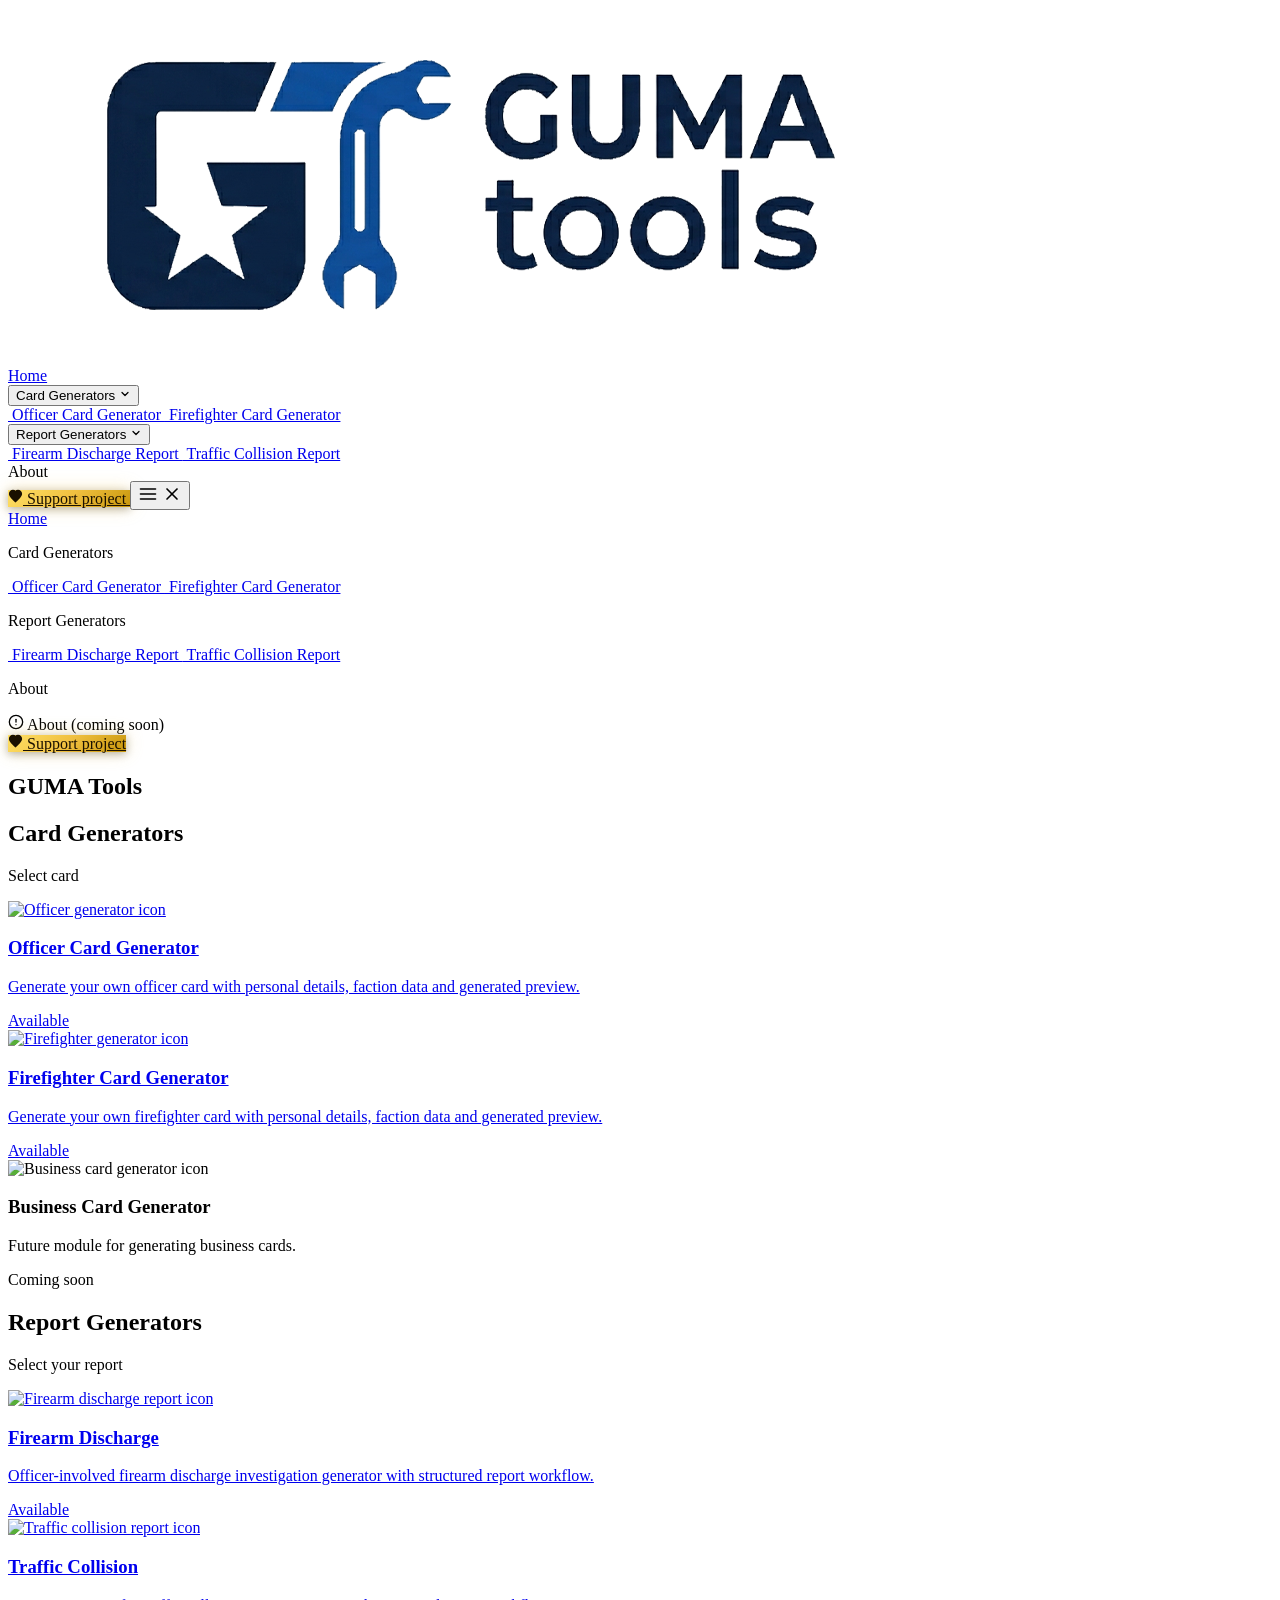
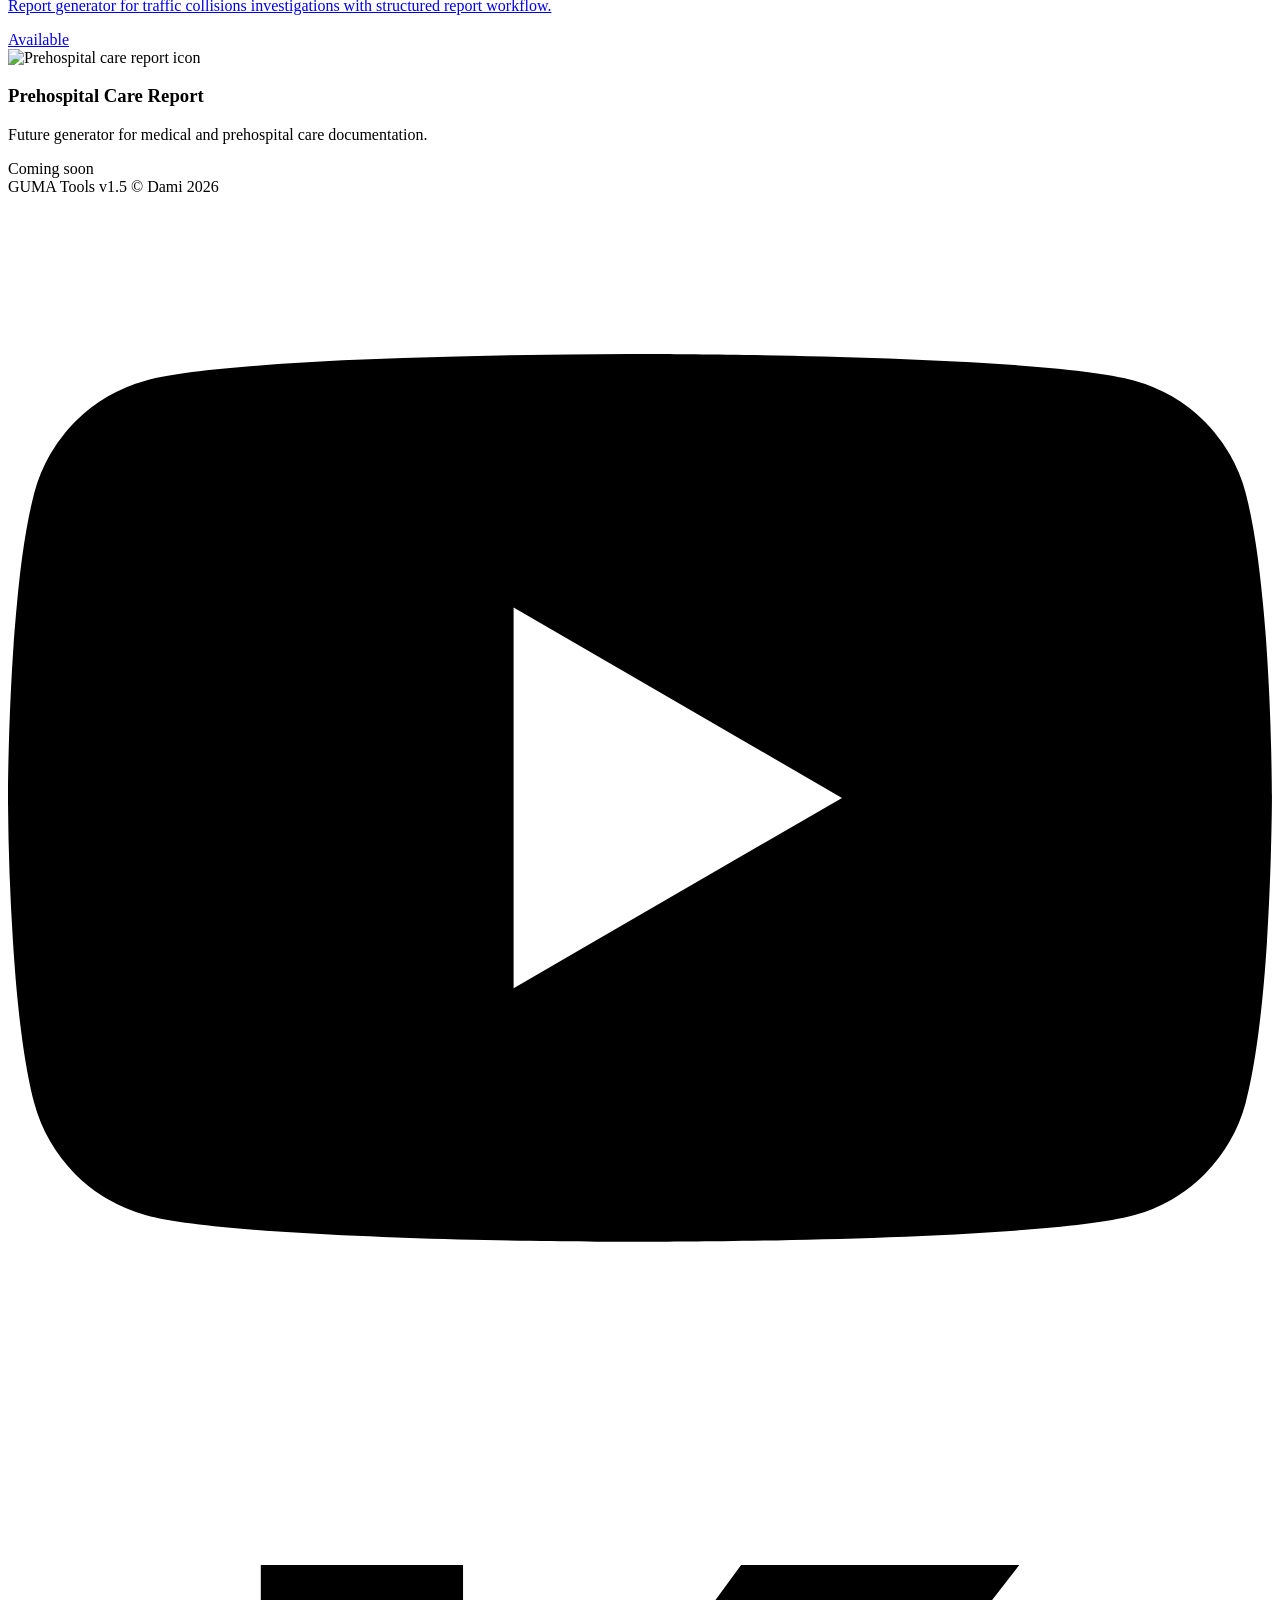
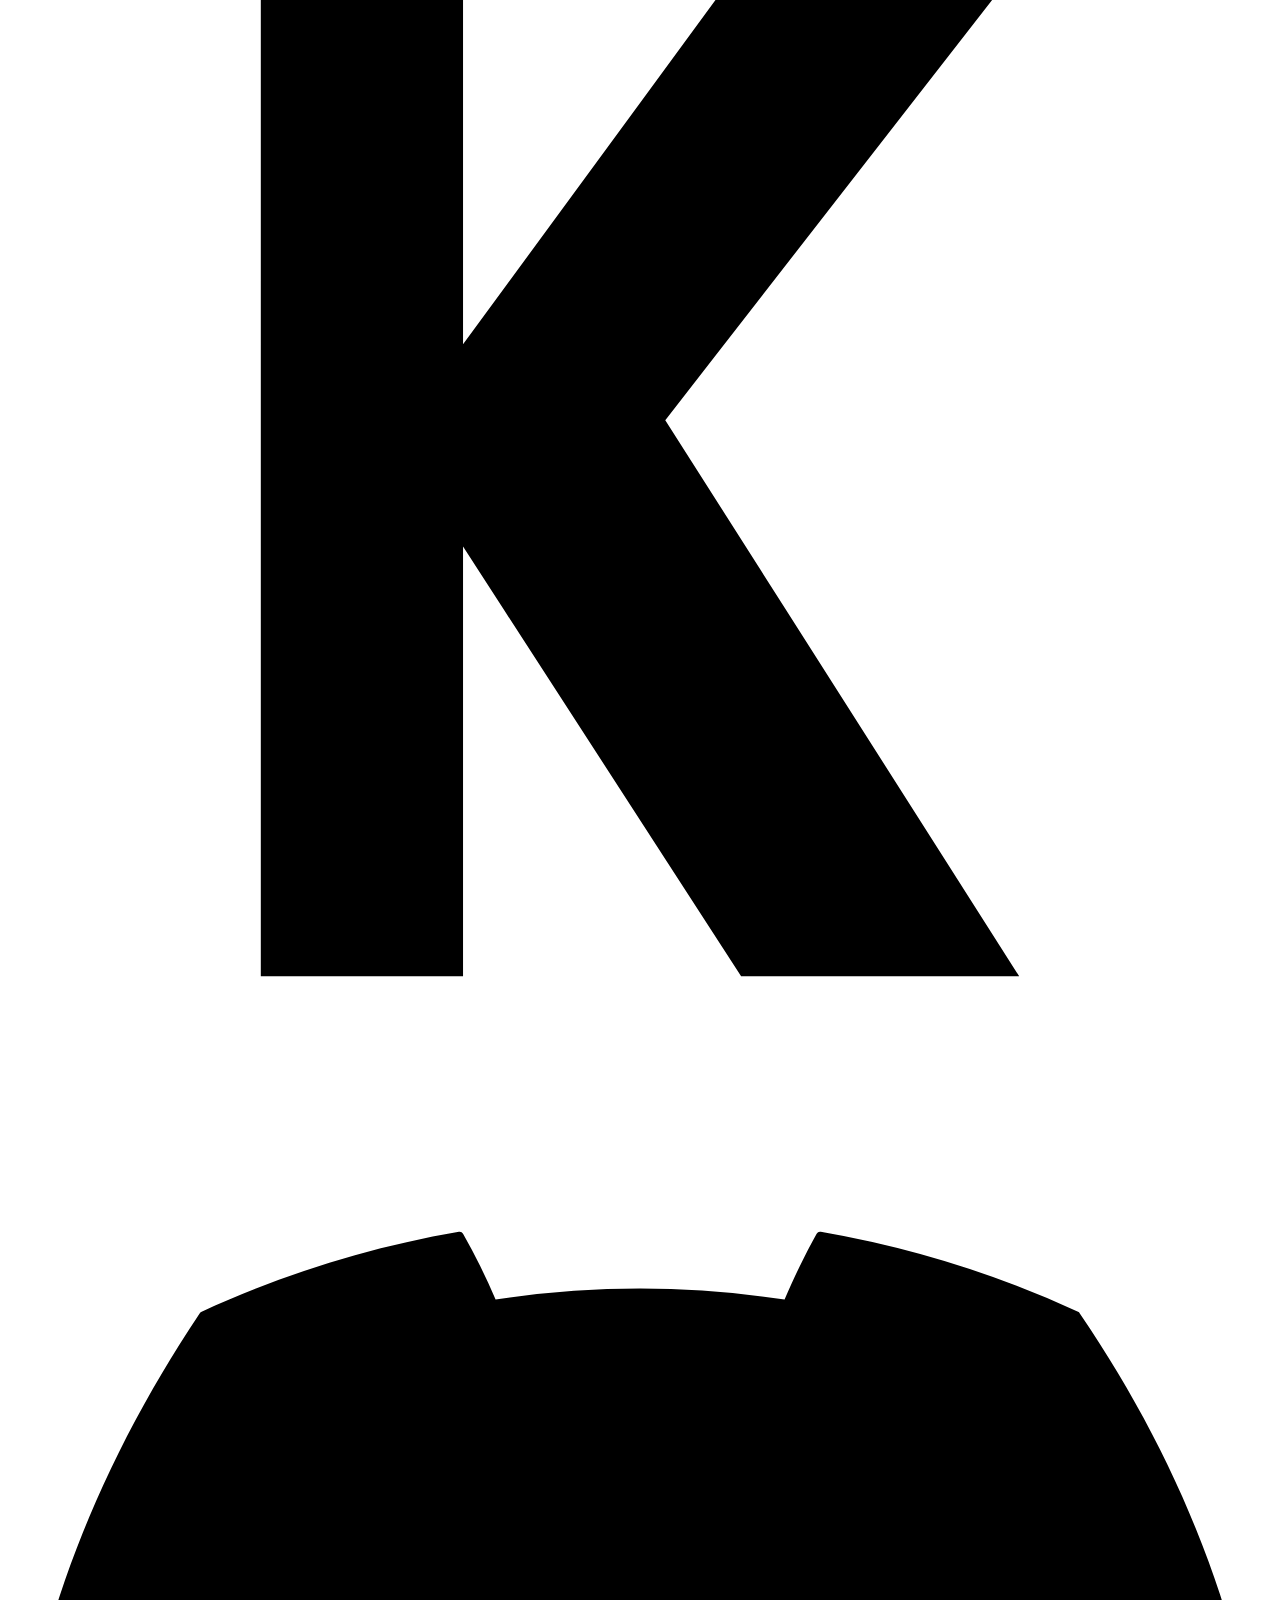
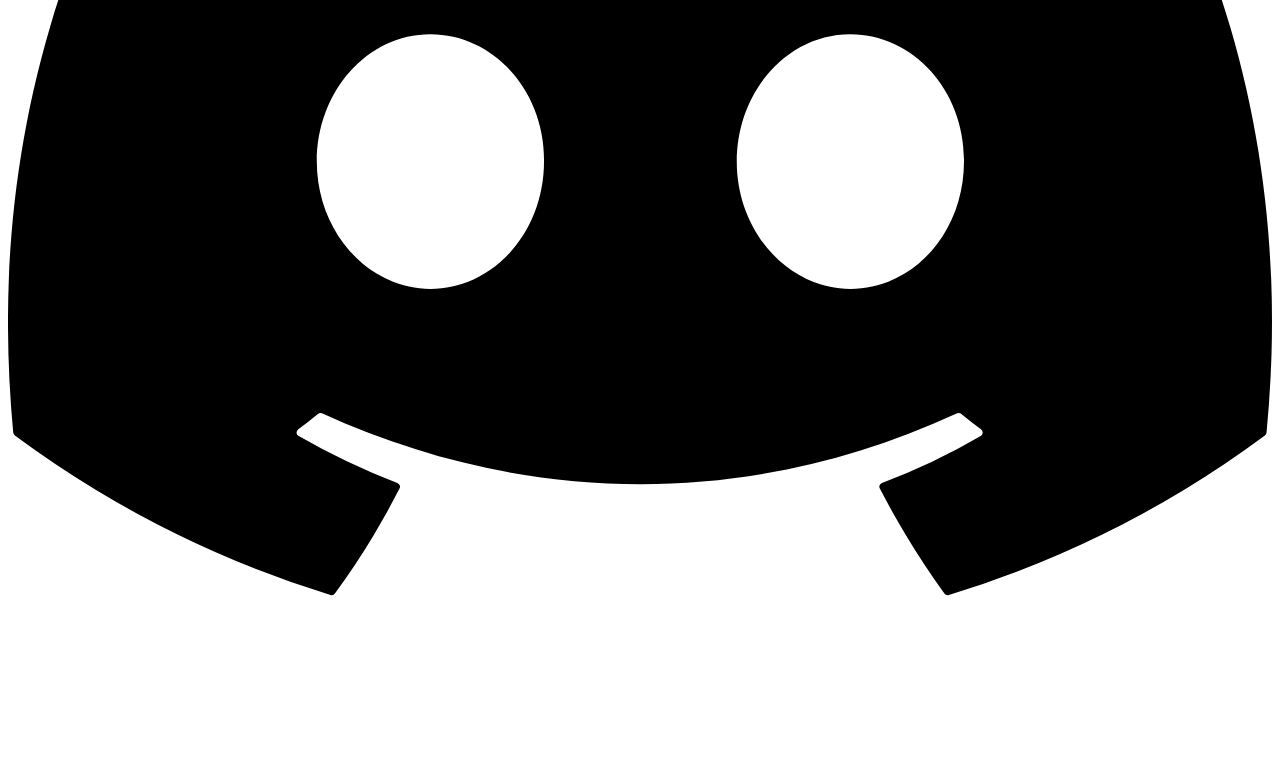
==== index.html @ 00586c43 "Feature: add visit and download counters - Add counters.js with Supabase REST API integration - Disp" ====
<!doctype html>
<html lang="en" class="h-full">
  <head>
    <meta charset="UTF-8" />
    <meta name="viewport" content="width=device-width, initial-scale=1.0" />
    <meta name="author" content="Dami" />
    <title>GUMA Tools</title>

    <link rel="icon" href="assets/favicon.ico" type="image/x-icon" />
    <link rel="apple-touch-icon" sizes="192x192" href="assets/favicon.ico" />
    <link rel="manifest" href="manifest.json" />

    <script src="js/tailwind.js"></script>
    <script>
      tailwind.config = {
        theme: {
          extend: {
            colors: {
              "guma-bg": "#04045e",
              "guma-bg-soft": "#0a0a72",
              "guma-panel": "#16213e",
              "guma-panel-2": "#1a2a4a",
              "guma-input": "#0f3460",
              "guma-dark": "#0f1e3d",
              "guma-footer": "#020338",
              "guma-gold": "#f0c040",
              "guma-gold-dark": "#c8960c",
              "guma-border": "#2a2a4a",
              "guma-border-2": "#2a2a5a",
              "guma-text": "#eeeeee",
              "guma-muted": "#aaaaaa",
              "guma-success": "#2f9e44",
              "guma-soon": "#6b7280",
            },
            boxShadow: {
              panel: "0 12px 32px rgba(0,0,0,.28)",
              glow: "0 0 0 1px rgba(240,192,64,.15), 0 10px 30px rgba(0,0,0,.18)",
            },
            maxWidth: {
              "8xl": "1400px",
            },
            fontFamily: {
              sans: ["Segoe UI", "Arial", "sans-serif"],
            },
          },
        },
      };
    </script>

    <style type="text/tailwindcss">
      @layer base {
        html {
          @apply h-full;
        }

        body {
          @apply min-h-full text-guma-text font-sans antialiased;
          background-color: #03034a;
          background-image:
            radial-gradient(circle at top, rgba(240, 192, 64, 0.08), transparent 28%), linear-gradient(180deg, #06065f 0%, #04045e 40%, #03034a 100%);
          background-attachment: fixed;
        }

        ::selection {
          background: rgba(240, 192, 64, 0.35);
          color: #fff;
        }
      }

      @layer components {
        .guma-page {
          @apply mx-auto w-full max-w-8xl px-4 sm:px-6 lg:px-8;
        }

        .guma-section-title {
          @apply text-center text-2xl font-bold uppercase tracking-[0.18em] text-guma-gold md:text-3xl;
        }

        .guma-section-subtitle {
          @apply mt-2 text-center text-sm uppercase tracking-[0.22em] text-guma-muted;
        }

        .guma-card {
          @apply relative flex h-full flex-col overflow-hidden rounded-2xl border border-guma-border bg-guma-panel/95 p-6 shadow-panel transition duration-200 hover:-translate-y-1 hover:border-guma-gold hover:bg-guma-panel-2 hover:shadow-glow;
        }

        .guma-card-disabled {
          @apply cursor-not-allowed opacity-60 pointer-events-none;
        }

        .guma-badge-wrap {
          @apply mb-5 flex h-20 w-20 items-center justify-center overflow-hidden rounded-2xl border border-guma-border bg-guma-dark p-3;
        }

        .guma-badge-wrap img {
          @apply h-full w-full object-contain;
        }

        .guma-card-title {
          @apply text-lg font-bold uppercase tracking-[0.14em] text-guma-text transition;
        }

        .guma-card-desc {
          @apply mt-3 text-sm leading-6 text-guma-muted;
        }

        .guma-status {
          @apply mt-5 inline-flex w-fit items-center rounded-full border px-3 py-1 text-[11px] font-bold uppercase tracking-[0.18em];
        }

        .guma-status-available {
          @apply border-guma-gold bg-guma-input text-guma-gold;
        }

        .guma-status-soon {
          @apply border-slate-600 bg-slate-800 text-slate-300;
        }

        .guma-topbar {
          @apply sticky top-0 z-30 border-b border-white/10 bg-[#04045e]/80 backdrop-blur;
        }

        .guma-brand {
          @apply inline-flex items-center gap-3 text-guma-text no-underline;
        }

        .guma-brand-mark {
          @apply inline-flex h-11 w-11 items-center justify-center rounded-2xl border border-guma-gold/40 bg-guma-dark text-lg font-black text-guma-gold shadow-glow;
        }

        .guma-chip {
          @apply inline-flex items-center rounded-full border border-guma-gold/30 bg-guma-dark px-3 py-1 text-[11px] font-semibold uppercase tracking-[0.16em] text-guma-gold/90;
        }
      }
    </style>
  </head>

  <body class="flex min-h-full flex-col">
    <guma-header></guma-header>

    <main class="flex-1">
      <section class="guma-page pt-10 pb-8 md:pt-16 md:pb-12">
        <div class="mx-auto max-w-4xl text-center">
          <h1 class="text-4xl font-black uppercase tracking-[0.18em] text-guma-gold text-shadow-soft md:text-6xl">GUMA Tools</h1>

          <!-- <p class="mx-auto mt-6 max-w-2xl text-sm leading-7 text-slate-200 md:text-base">
            Text
          </p> -->
        </div>
      </section>

      <section class="guma-page pb-10 md:pb-14">
        <div class="mb-6 md:mb-8">
          <h2 class="guma-section-title">Card Generators</h2>
          <p class="guma-section-subtitle">Select card</p>
        </div>

        <div class="grid grid-cols-1 gap-6 md:grid-cols-2 xl:grid-cols-3">
          <a href="officer_generator.html" class="guma-card group">
            <div class="guma-badge-wrap">
              <img src="assets/policeman.png" alt="Officer generator icon" />
            </div>

            <div class="flex flex-1 flex-col">
              <h3 class="guma-card-title group-hover:text-guma-gold">Officer Card Generator</h3>
              <p class="guma-card-desc">Generate your own officer card with personal details, faction data and generated preview.</p>

              <span class="guma-status guma-status-available">Available</span>
            </div>
          </a>

          <a href="firefighter_generator.html" class="guma-card group">
            <div class="guma-badge-wrap">
              <img src="assets/firefighter.png" alt="Firefighter generator icon" />
            </div>

            <div class="flex flex-1 flex-col">
              <h3 class="guma-card-title group-hover:text-guma-gold">Firefighter Card Generator</h3>
              <p class="guma-card-desc">Generate your own firefighter card with personal details, faction data and generated preview.</p>

              <span class="guma-status guma-status-available">Available</span>
            </div>
          </a>

          <div class="guma-card guma-card-disabled group">
            <div class="guma-badge-wrap">
              <img src="assets/card_256.png" alt="Business card generator icon" />
            </div>

            <div class="flex flex-1 flex-col">
              <h3 class="guma-card-title group-hover:text-guma-gold">Business Card Generator</h3>
              <p class="guma-card-desc">Future module for generating business cards.</p>

              <span class="guma-status guma-status-soon">Coming soon</span>
            </div>
          </div>
        </div>
      </section>

      <section class="guma-page pb-14 md:pb-20">
        <div class="mb-6 md:mb-8">
          <h2 class="guma-section-title">Report Generators</h2>
          <p class="guma-section-subtitle">Select your report</p>
        </div>

        <div class="grid grid-cols-1 gap-6 md:grid-cols-2 xl:grid-cols-3">
          <a href="firearm_discharge.html" class="guma-card group">
            <div class="guma-badge-wrap">
              <img src="assets/firearm_dis_192.png" alt="Firearm discharge report icon" />
            </div>

            <div class="flex flex-1 flex-col">
              <h3 class="guma-card-title group-hover:text-guma-gold">Firearm Discharge</h3>
              <p class="guma-card-desc">Officer-involved firearm discharge investigation generator with structured report workflow.</p>

              <span class="guma-status guma-status-available">Available</span>
            </div>
          </a>

          <a href="traffic_collision_report.html" class="guma-card group">
            <div class="guma-badge-wrap">
              <img src="assets/traffic_col_192.png" alt="Traffic collision report icon" />
            </div>

            <div class="flex flex-1 flex-col">
              <h3 class="guma-card-title group-hover:text-guma-gold">Traffic Collision</h3>
              <p class="guma-card-desc">Report generator for traffic collisions investigations with structured report workflow.</p>

              <span class="guma-status guma-status-available">Available</span>
            </div>
          </a>

          <div class="guma-card guma-card-disabled group">
            <div class="guma-badge-wrap">
              <img src="assets/firearm_dis_192.png" alt="Prehospital care report icon" />
            </div>

            <div class="flex flex-1 flex-col">
              <h3 class="guma-card-title">Prehospital Care Report</h3>
              <p class="guma-card-desc">Future generator for medical and prehospital care documentation.</p>

              <span class="guma-status guma-status-soon">Coming soon</span>
            </div>
          </div>
        </div>
      </section>
    </main>

    <guma-footer></guma-footer>
    <script src="js/counters.js"></script>
    <script src="js/components.js"></script>
  </body>
</html>
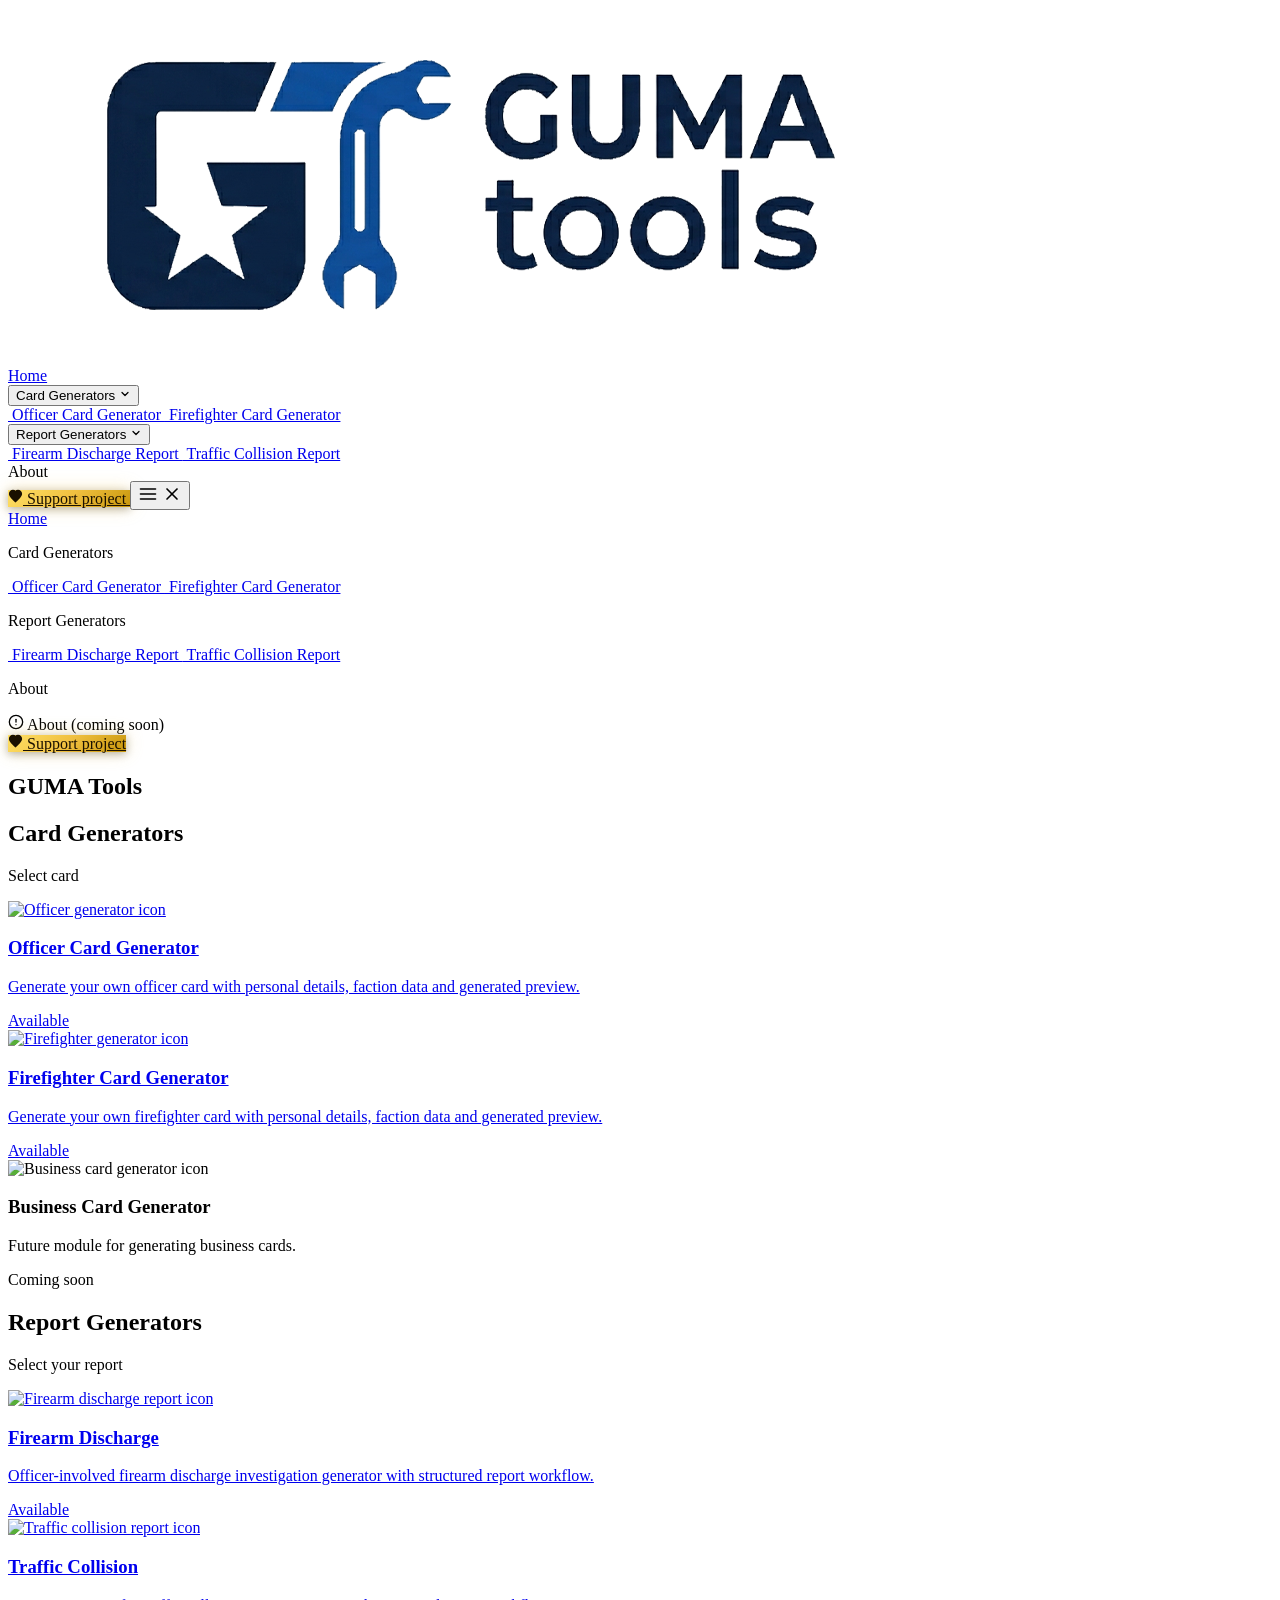
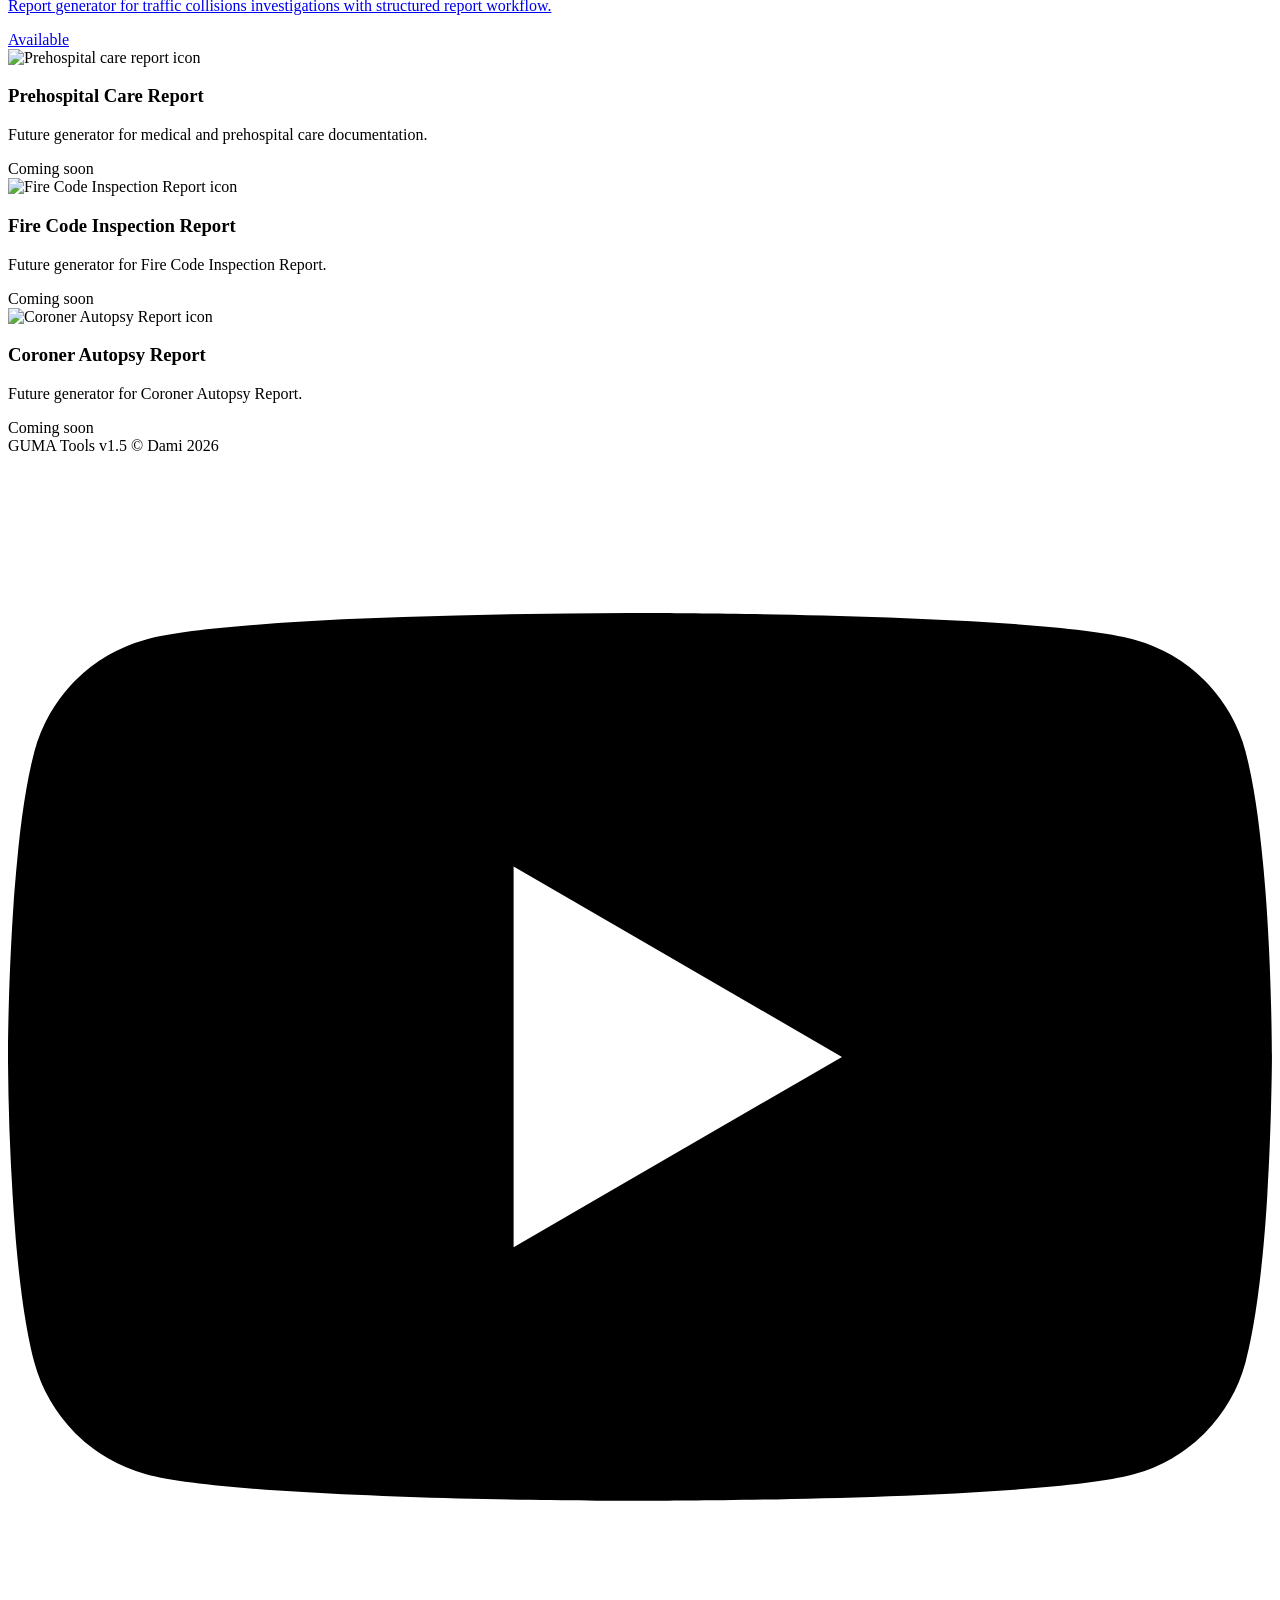
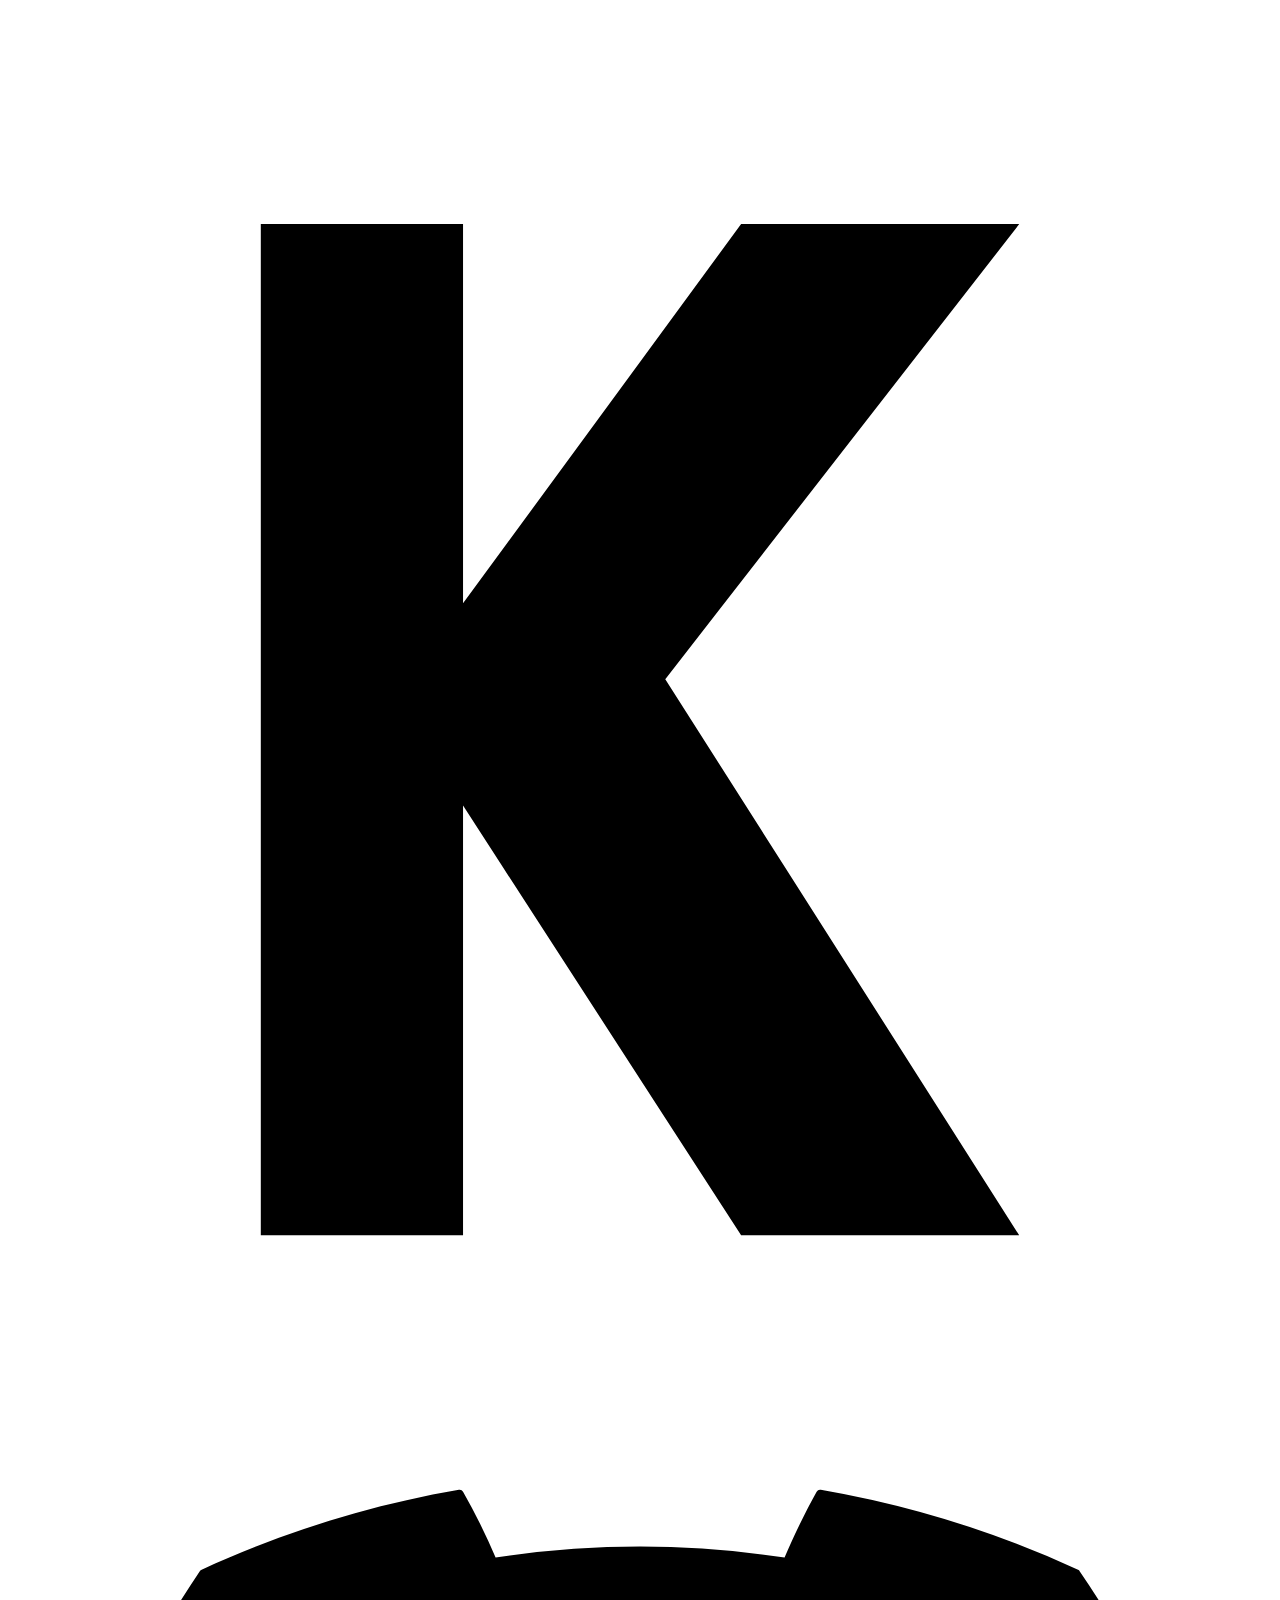
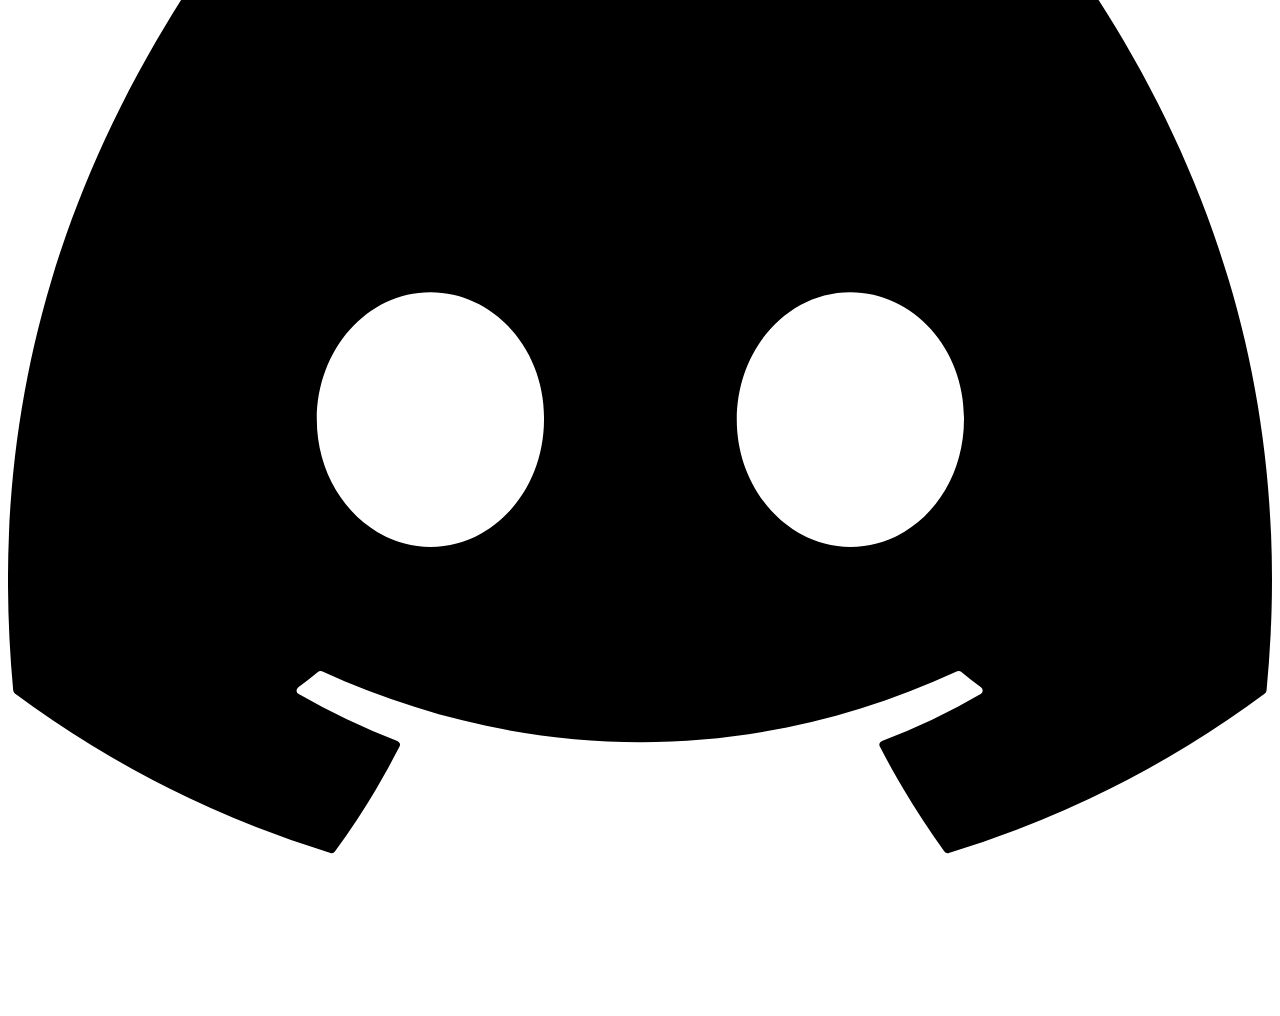
==== commit 850f2ba3: "added future cards in index" ====
--- a/index.html
+++ b/index.html
@@ -242,6 +242,32 @@
               <span class="guma-status guma-status-soon">Coming soon</span>
             </div>
           </div>
+
+          <div class="guma-card guma-card-disabled group">
+            <div class="guma-badge-wrap">
+              <img src="assets/firearm_dis_192.png" alt="Fire Code Inspection Report icon" />
+            </div>
+
+            <div class="flex flex-1 flex-col">
+              <h3 class="guma-card-title">Fire Code Inspection Report</h3>
+              <p class="guma-card-desc">Future generator for Fire Code Inspection Report.</p>
+
+              <span class="guma-status guma-status-soon">Coming soon</span>
+            </div>
+          </div>
+
+          <div class="guma-card guma-card-disabled group">
+            <div class="guma-badge-wrap">
+              <img src="assets/firearm_dis_192.png" alt="Coroner Autopsy Report icon" />
+            </div>
+
+            <div class="flex flex-1 flex-col">
+              <h3 class="guma-card-title">Coroner Autopsy Report</h3>
+              <p class="guma-card-desc">Future generator for Coroner Autopsy Report.</p>
+
+              <span class="guma-status guma-status-soon">Coming soon</span>
+            </div>
+          </div>
         </div>
       </section>
     </main>
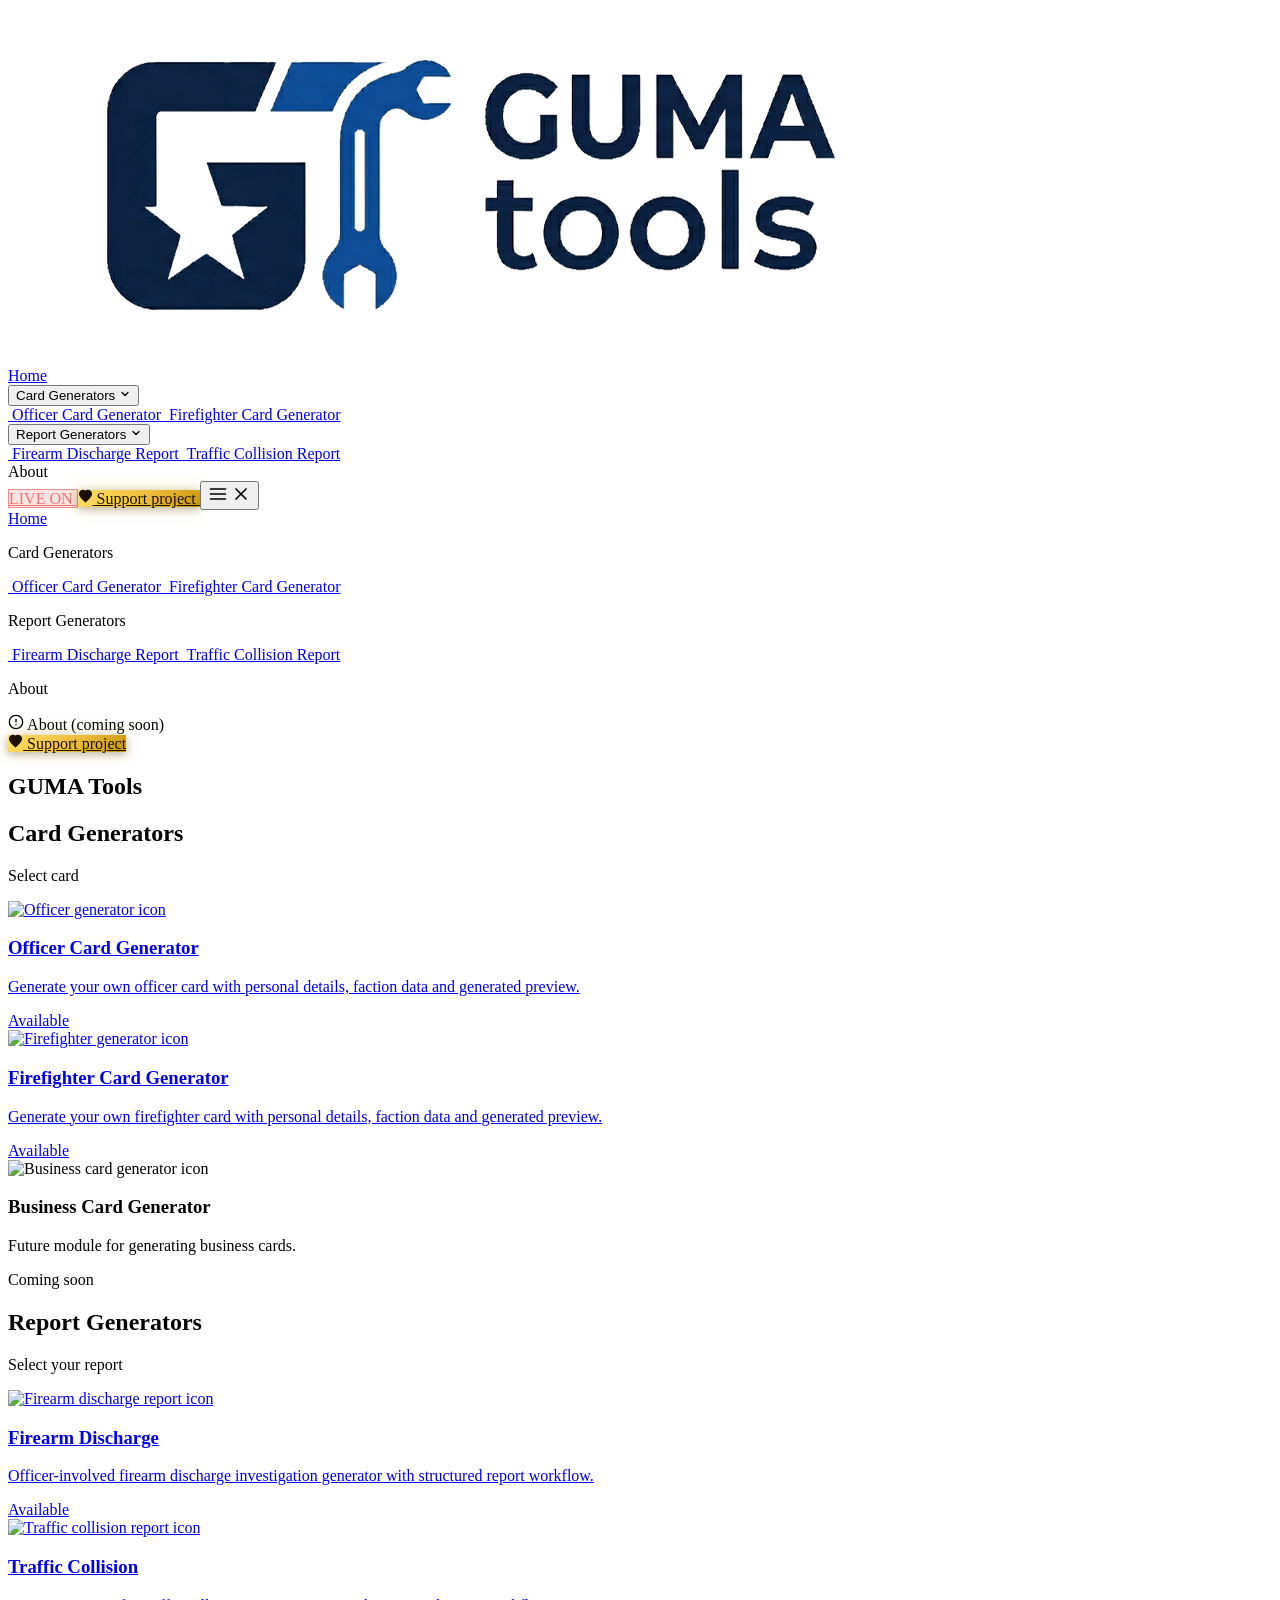
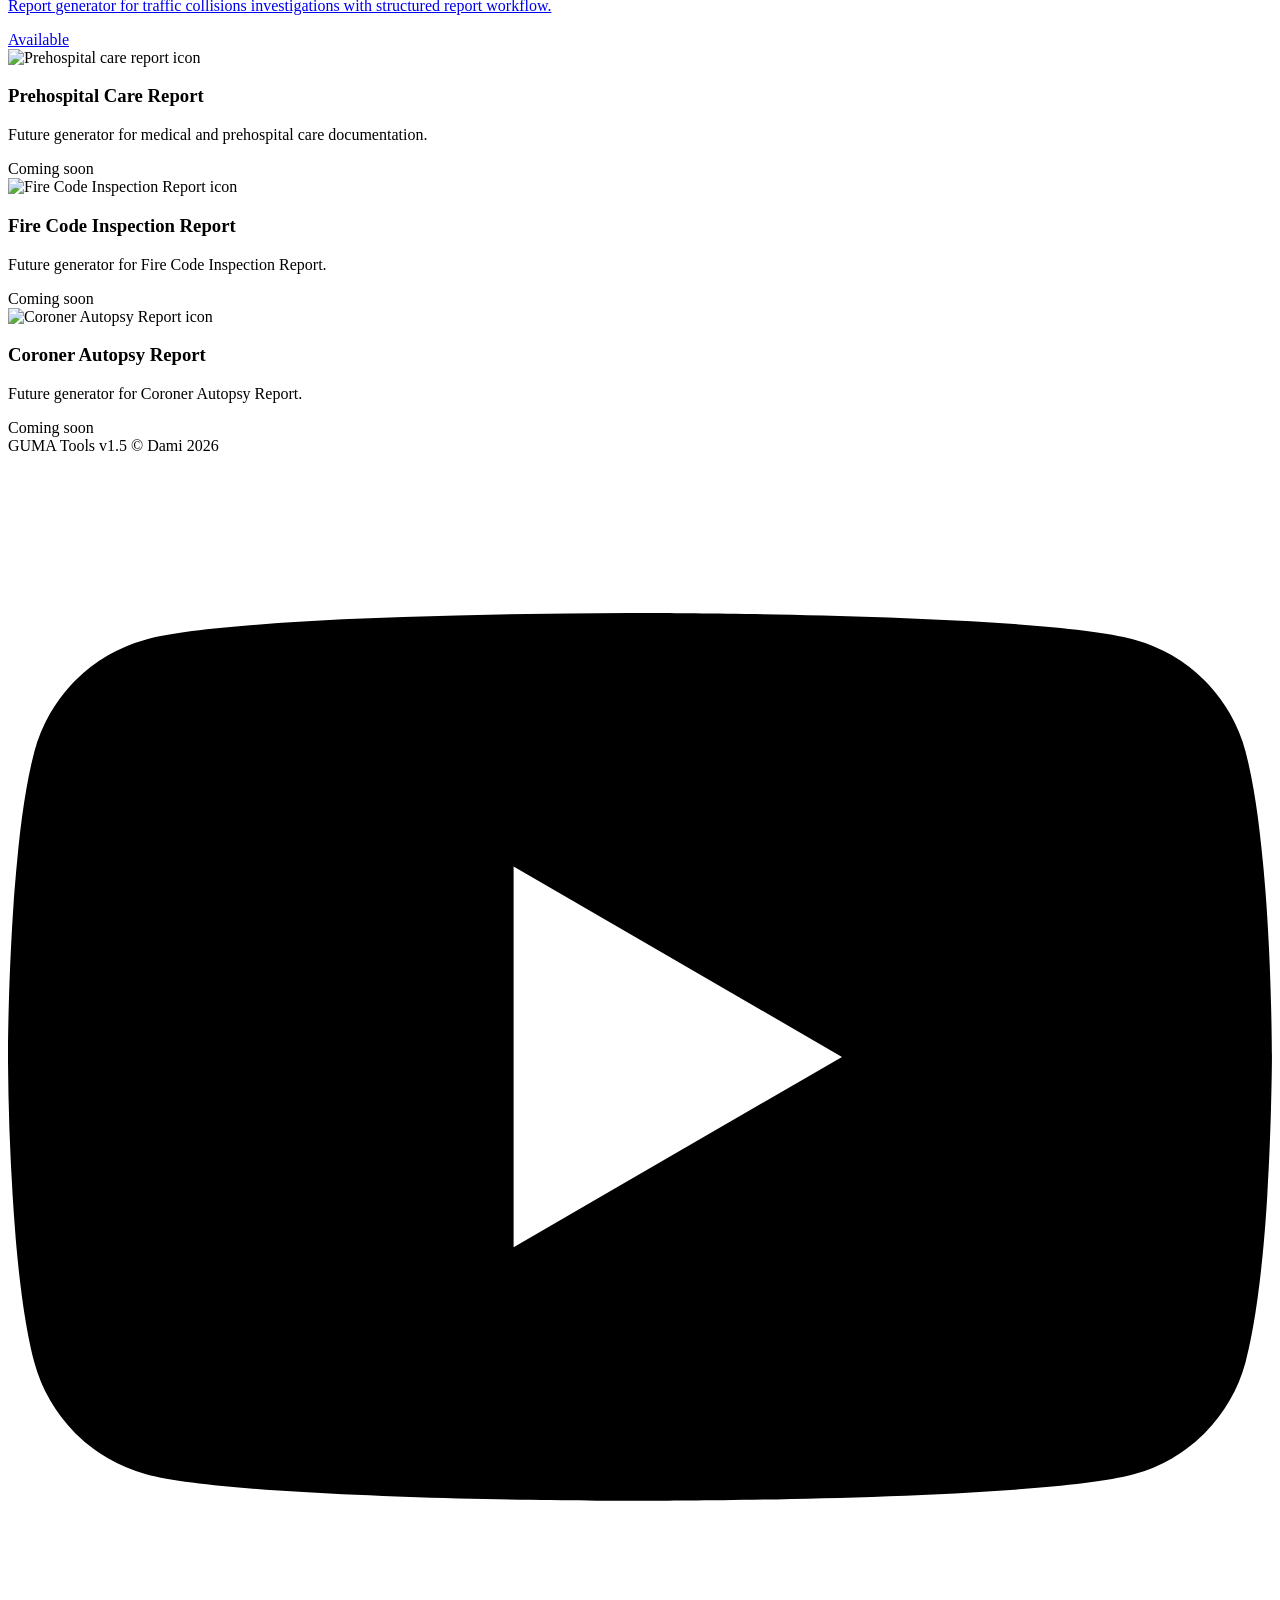
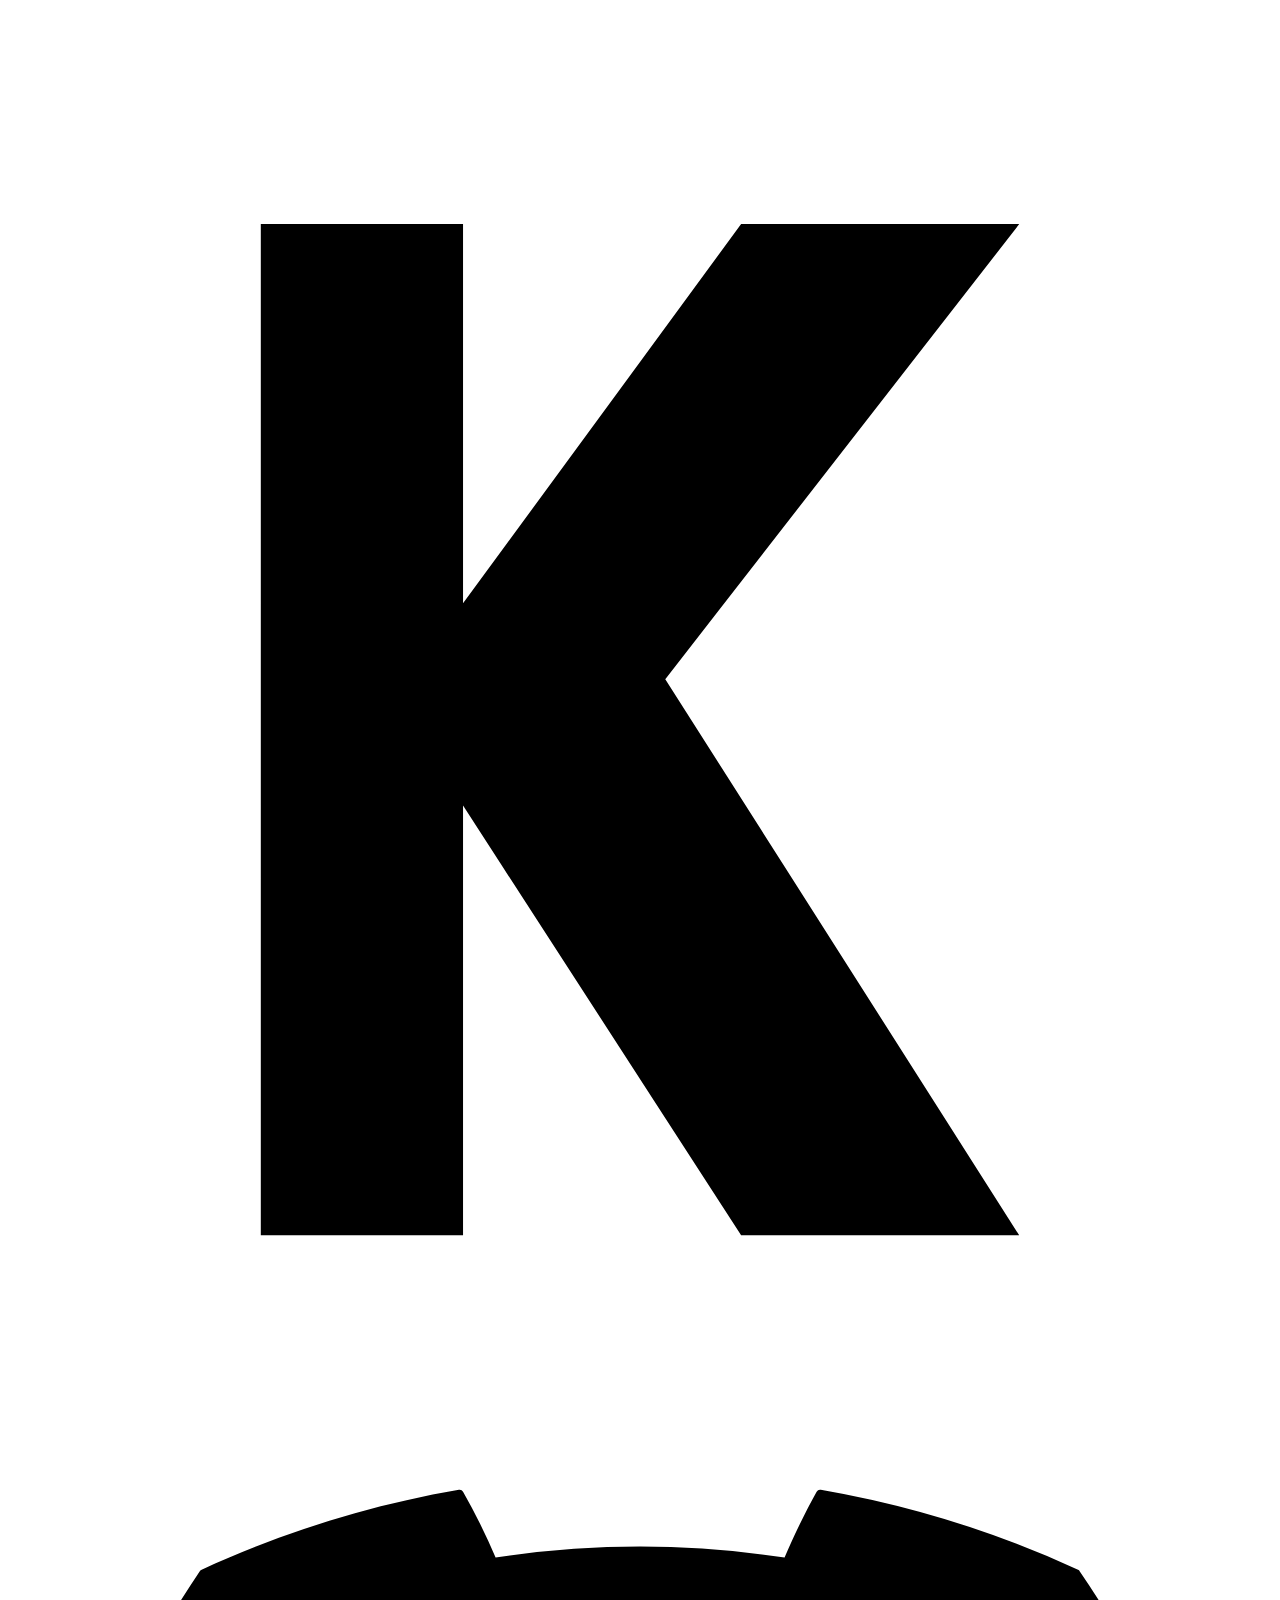
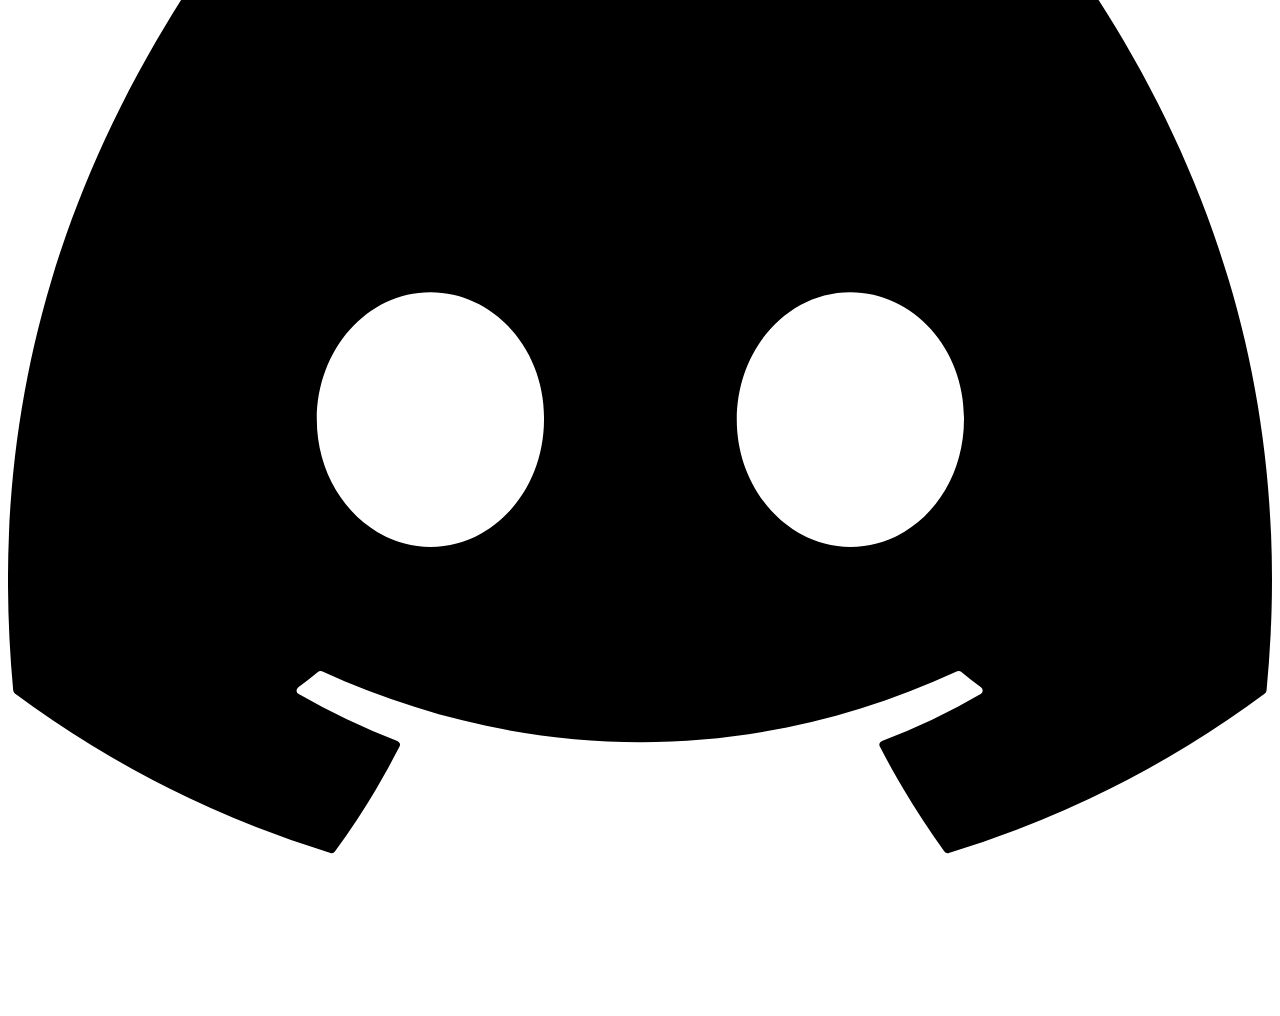
==== commit 844a7ba9: "Feature: add modern page animations Extract shared Tailwind config (colors, shadows, keyframes, anim" ====
--- a/index.html
+++ b/index.html
@@ -11,41 +11,7 @@
     <link rel="manifest" href="manifest.json" />
 
     <script src="js/tailwind.js"></script>
-    <script>
-      tailwind.config = {
-        theme: {
-          extend: {
-            colors: {
-              "guma-bg": "#04045e",
-              "guma-bg-soft": "#0a0a72",
-              "guma-panel": "#16213e",
-              "guma-panel-2": "#1a2a4a",
-              "guma-input": "#0f3460",
-              "guma-dark": "#0f1e3d",
-              "guma-footer": "#020338",
-              "guma-gold": "#f0c040",
-              "guma-gold-dark": "#c8960c",
-              "guma-border": "#2a2a4a",
-              "guma-border-2": "#2a2a5a",
-              "guma-text": "#eeeeee",
-              "guma-muted": "#aaaaaa",
-              "guma-success": "#2f9e44",
-              "guma-soon": "#6b7280",
-            },
-            boxShadow: {
-              panel: "0 12px 32px rgba(0,0,0,.28)",
-              glow: "0 0 0 1px rgba(240,192,64,.15), 0 10px 30px rgba(0,0,0,.18)",
-            },
-            maxWidth: {
-              "8xl": "1400px",
-            },
-            fontFamily: {
-              sans: ["Segoe UI", "Arial", "sans-serif"],
-            },
-          },
-        },
-      };
-    </script>
+    <script src="js/tailwind-config.js"></script>
 
     <style type="text/tailwindcss">
       @layer base {
@@ -141,7 +107,7 @@
     <main class="flex-1">
       <section class="guma-page pt-10 pb-8 md:pt-16 md:pb-12">
         <div class="mx-auto max-w-4xl text-center">
-          <h1 class="text-4xl font-black uppercase tracking-[0.18em] text-guma-gold text-shadow-soft md:text-6xl">GUMA Tools</h1>
+          <h1 class="text-4xl font-black uppercase tracking-[0.18em] text-guma-gold text-shadow-soft md:text-6xl guma-page-title">GUMA Tools</h1>
 
           <!-- <p class="mx-auto mt-6 max-w-2xl text-sm leading-7 text-slate-200 md:text-base">
             Text
@@ -150,13 +116,13 @@
       </section>
 
       <section class="guma-page pb-10 md:pb-14">
-        <div class="mb-6 md:mb-8">
+        <div class="mb-6 md:mb-8 guma-reveal">
           <h2 class="guma-section-title">Card Generators</h2>
           <p class="guma-section-subtitle">Select card</p>
         </div>
 
         <div class="grid grid-cols-1 gap-6 md:grid-cols-2 xl:grid-cols-3">
-          <a href="officer_generator.html" class="guma-card group">
+          <a href="officer_generator.html" class="guma-card group guma-tile-stagger">
             <div class="guma-badge-wrap">
               <img src="assets/policeman.png" alt="Officer generator icon" />
             </div>
@@ -169,7 +135,7 @@
             </div>
           </a>
 
-          <a href="firefighter_generator.html" class="guma-card group">
+          <a href="firefighter_generator.html" class="guma-card group guma-tile-stagger">
             <div class="guma-badge-wrap">
               <img src="assets/firefighter.png" alt="Firefighter generator icon" />
             </div>
@@ -182,7 +148,7 @@
             </div>
           </a>
 
-          <div class="guma-card guma-card-disabled group">
+          <div class="guma-card guma-card-disabled group guma-tile-stagger">
             <div class="guma-badge-wrap">
               <img src="assets/card_256.png" alt="Business card generator icon" />
             </div>
@@ -198,13 +164,13 @@
       </section>
 
       <section class="guma-page pb-14 md:pb-20">
-        <div class="mb-6 md:mb-8">
+        <div class="mb-6 md:mb-8 guma-reveal">
           <h2 class="guma-section-title">Report Generators</h2>
           <p class="guma-section-subtitle">Select your report</p>
         </div>
 
         <div class="grid grid-cols-1 gap-6 md:grid-cols-2 xl:grid-cols-3">
-          <a href="firearm_discharge.html" class="guma-card group">
+          <a href="firearm_discharge.html" class="guma-card group guma-tile-stagger">
             <div class="guma-badge-wrap">
               <img src="assets/firearm_dis_192.png" alt="Firearm discharge report icon" />
             </div>
@@ -217,7 +183,7 @@
             </div>
           </a>
 
-          <a href="traffic_collision_report.html" class="guma-card group">
+          <a href="traffic_collision_report.html" class="guma-card group guma-tile-stagger">
             <div class="guma-badge-wrap">
               <img src="assets/traffic_col_192.png" alt="Traffic collision report icon" />
             </div>
@@ -230,7 +196,7 @@
             </div>
           </a>
 
-          <div class="guma-card guma-card-disabled group">
+          <div class="guma-card guma-card-disabled group guma-tile-stagger">
             <div class="guma-badge-wrap">
               <img src="assets/firearm_dis_192.png" alt="Prehospital care report icon" />
             </div>
@@ -243,7 +209,7 @@
             </div>
           </div>
 
-          <div class="guma-card guma-card-disabled group">
+          <div class="guma-card guma-card-disabled group guma-tile-stagger">
             <div class="guma-badge-wrap">
               <img src="assets/firearm_dis_192.png" alt="Fire Code Inspection Report icon" />
             </div>
@@ -256,7 +222,7 @@
             </div>
           </div>
 
-          <div class="guma-card guma-card-disabled group">
+          <div class="guma-card guma-card-disabled group guma-tile-stagger">
             <div class="guma-badge-wrap">
               <img src="assets/firearm_dis_192.png" alt="Coroner Autopsy Report icon" />
             </div>
@@ -275,5 +241,6 @@
     <guma-footer></guma-footer>
     <script src="js/counters.js"></script>
     <script src="js/components.js"></script>
+    <script src="js/animations.js"></script>
   </body>
 </html>
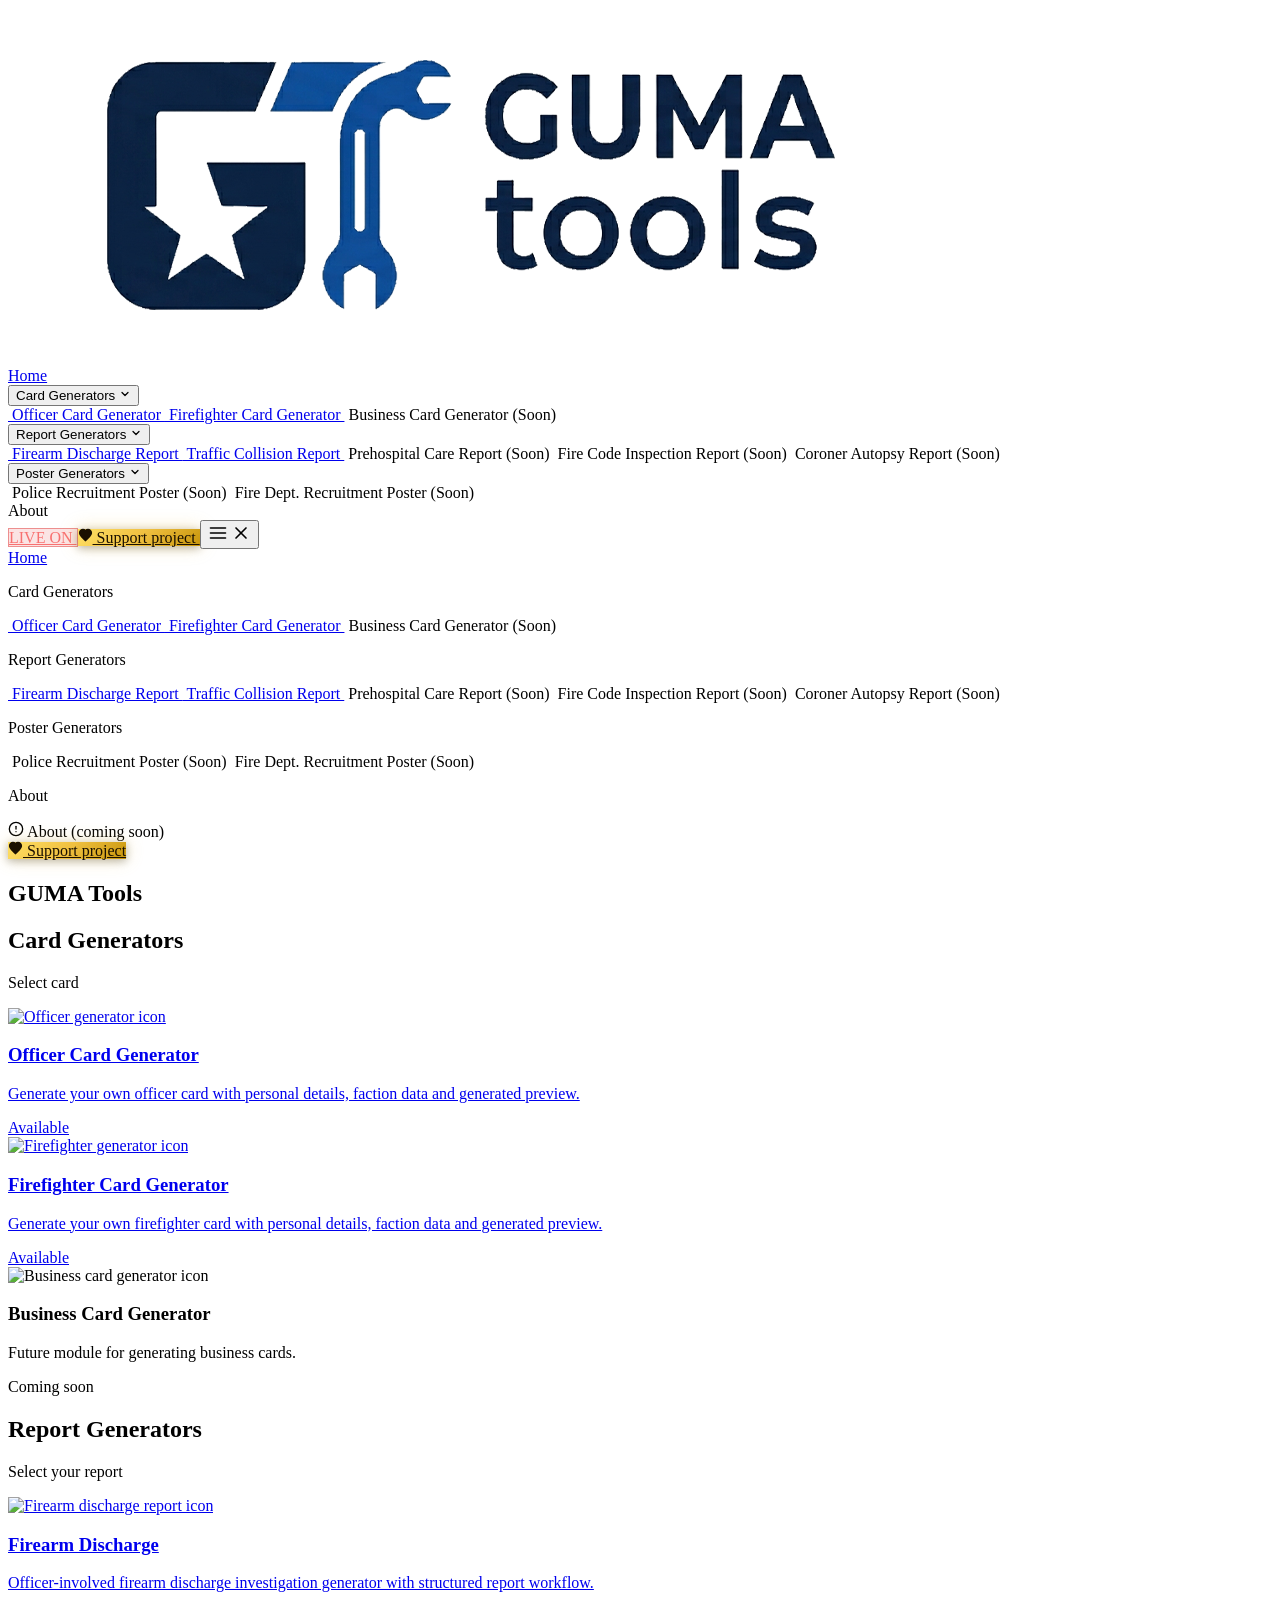
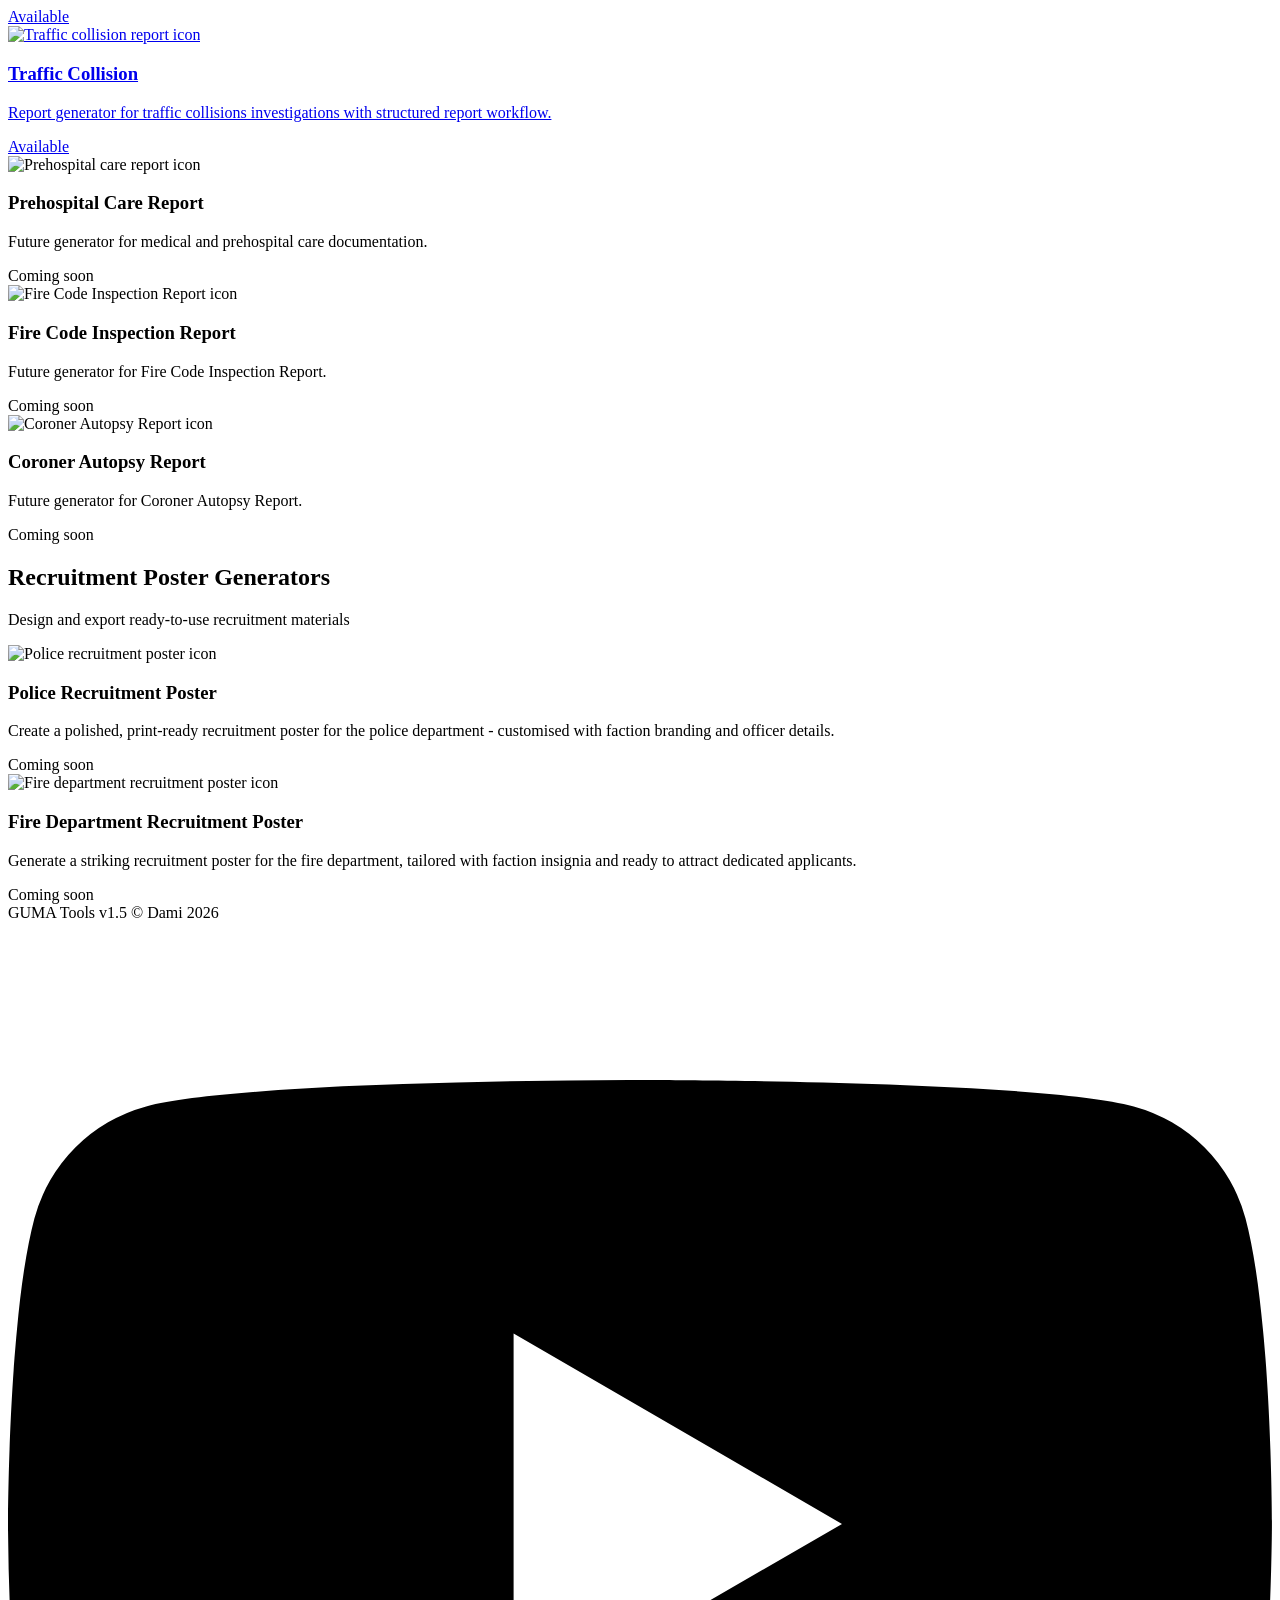
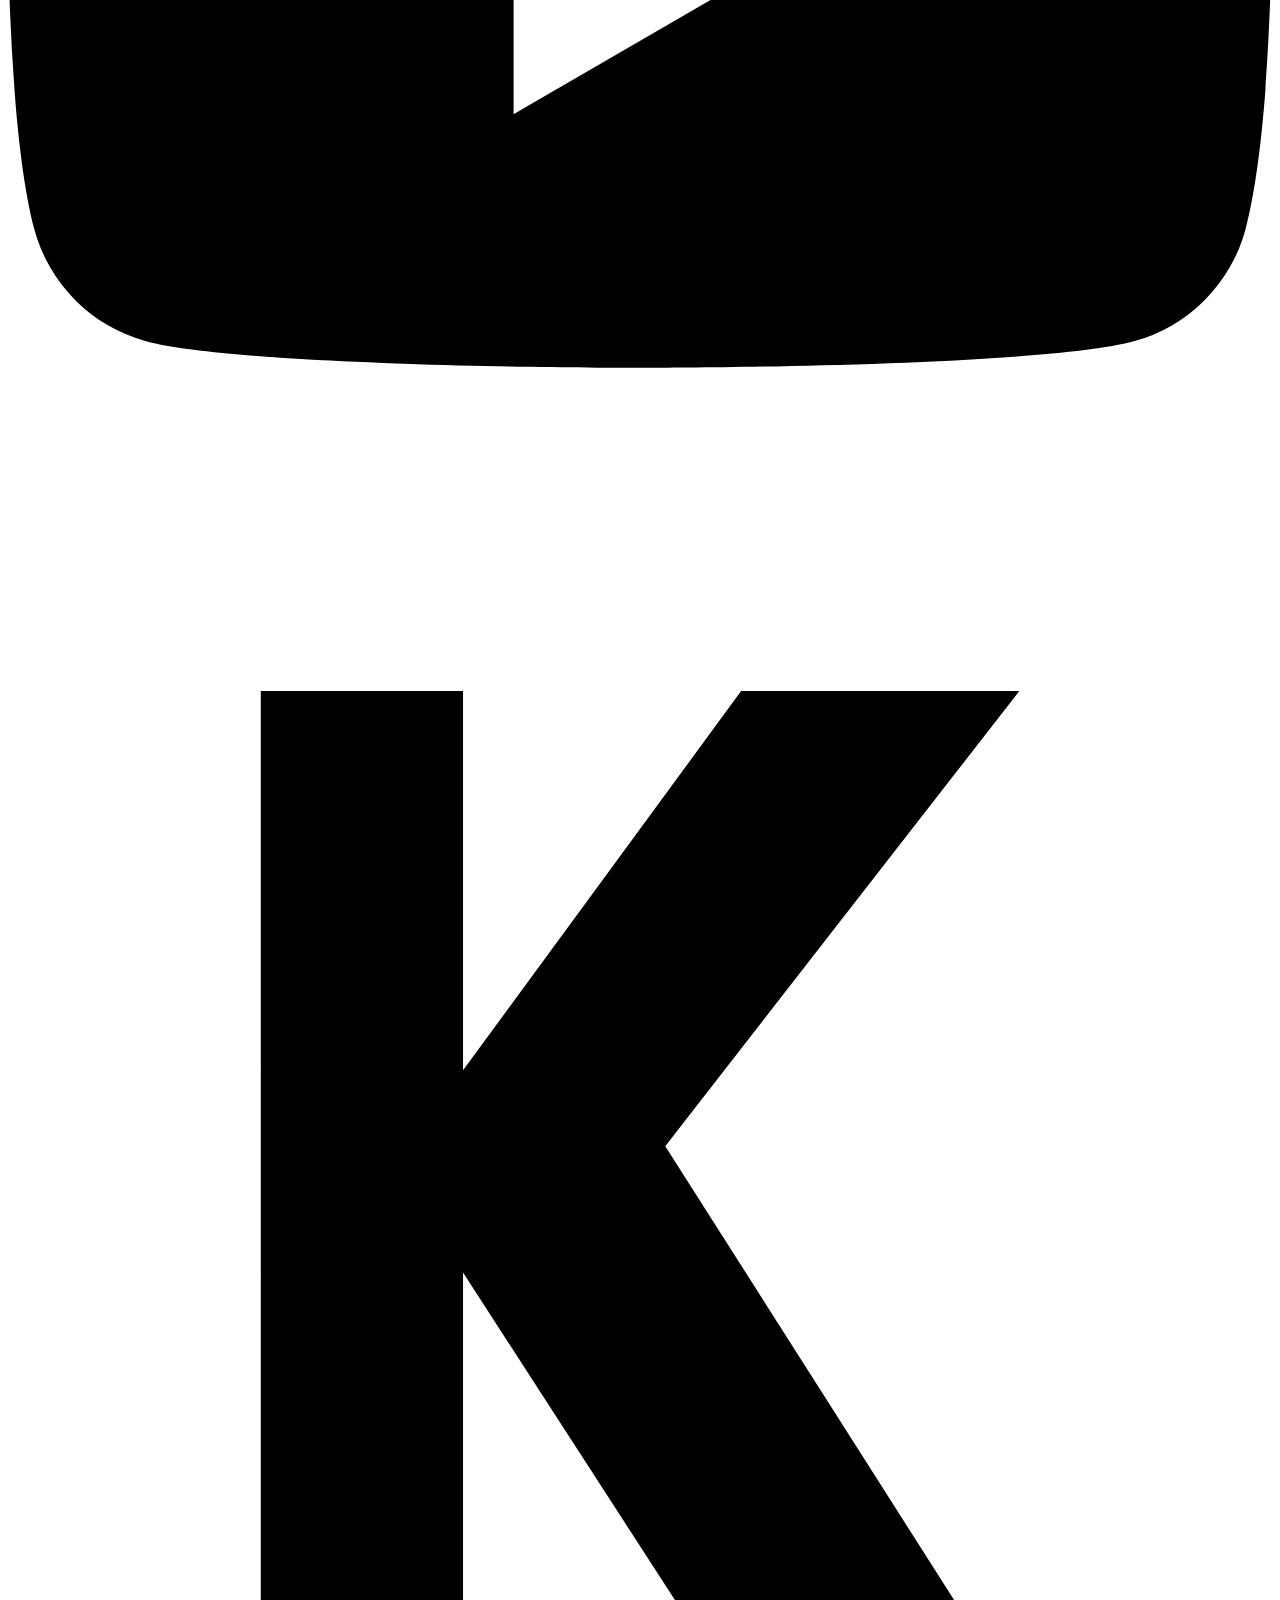
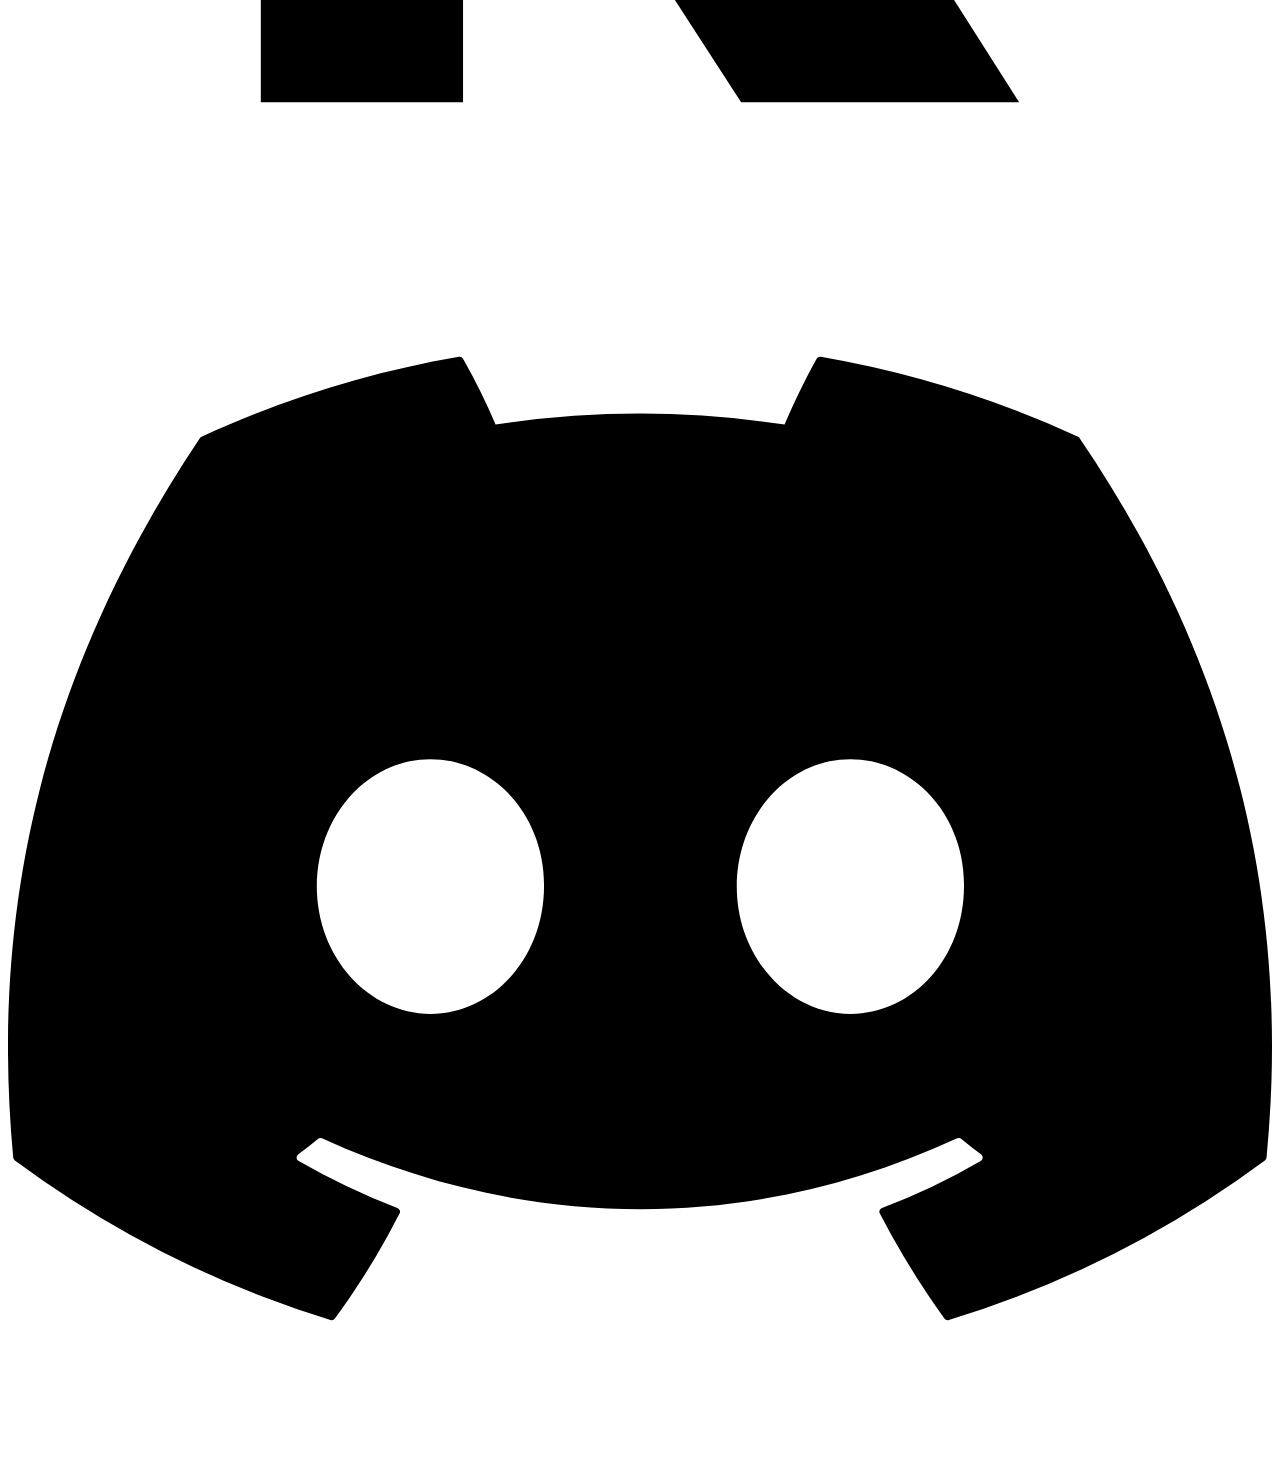
==== commit 25646549: "Feature: add recruitment poster section, fix disabled tile animation & header nav" ====
--- a/index.html
+++ b/index.html
@@ -51,7 +51,7 @@
         }
 
         .guma-card-disabled {
-          @apply cursor-not-allowed opacity-60 pointer-events-none;
+          @apply cursor-not-allowed pointer-events-none;
         }
 
         .guma-badge-wrap {
@@ -230,6 +230,44 @@
             <div class="flex flex-1 flex-col">
               <h3 class="guma-card-title">Coroner Autopsy Report</h3>
               <p class="guma-card-desc">Future generator for Coroner Autopsy Report.</p>
+
+              <span class="guma-status guma-status-soon">Coming soon</span>
+            </div>
+          </div>
+        </div>
+      </section>
+      <section class="guma-page pb-14 md:pb-20">
+        <div class="mb-6 md:mb-8 guma-reveal">
+          <h2 class="guma-section-title">Recruitment Poster Generators</h2>
+          <p class="guma-section-subtitle">Design and export ready-to-use recruitment materials</p>
+        </div>
+
+        <div class="grid grid-cols-1 gap-6 md:grid-cols-2 xl:grid-cols-3">
+          <div class="guma-card guma-card-disabled group guma-tile-stagger">
+            <div class="guma-badge-wrap">
+              <img src="assets/policeman.png" alt="Police recruitment poster icon" />
+            </div>
+
+            <div class="flex flex-1 flex-col">
+              <h3 class="guma-card-title">Police Recruitment Poster</h3>
+              <p class="guma-card-desc">
+                Create a polished, print-ready recruitment poster for the police department - customised with faction branding and officer details.
+              </p>
+
+              <span class="guma-status guma-status-soon">Coming soon</span>
+            </div>
+          </div>
+
+          <div class="guma-card guma-card-disabled group guma-tile-stagger">
+            <div class="guma-badge-wrap">
+              <img src="assets/firefighter.png" alt="Fire department recruitment poster icon" />
+            </div>
+
+            <div class="flex flex-1 flex-col">
+              <h3 class="guma-card-title">Fire Department Recruitment Poster</h3>
+              <p class="guma-card-desc">
+                Generate a striking recruitment poster for the fire department, tailored with faction insignia and ready to attract dedicated applicants.
+              </p>
 
               <span class="guma-status guma-status-soon">Coming soon</span>
             </div>
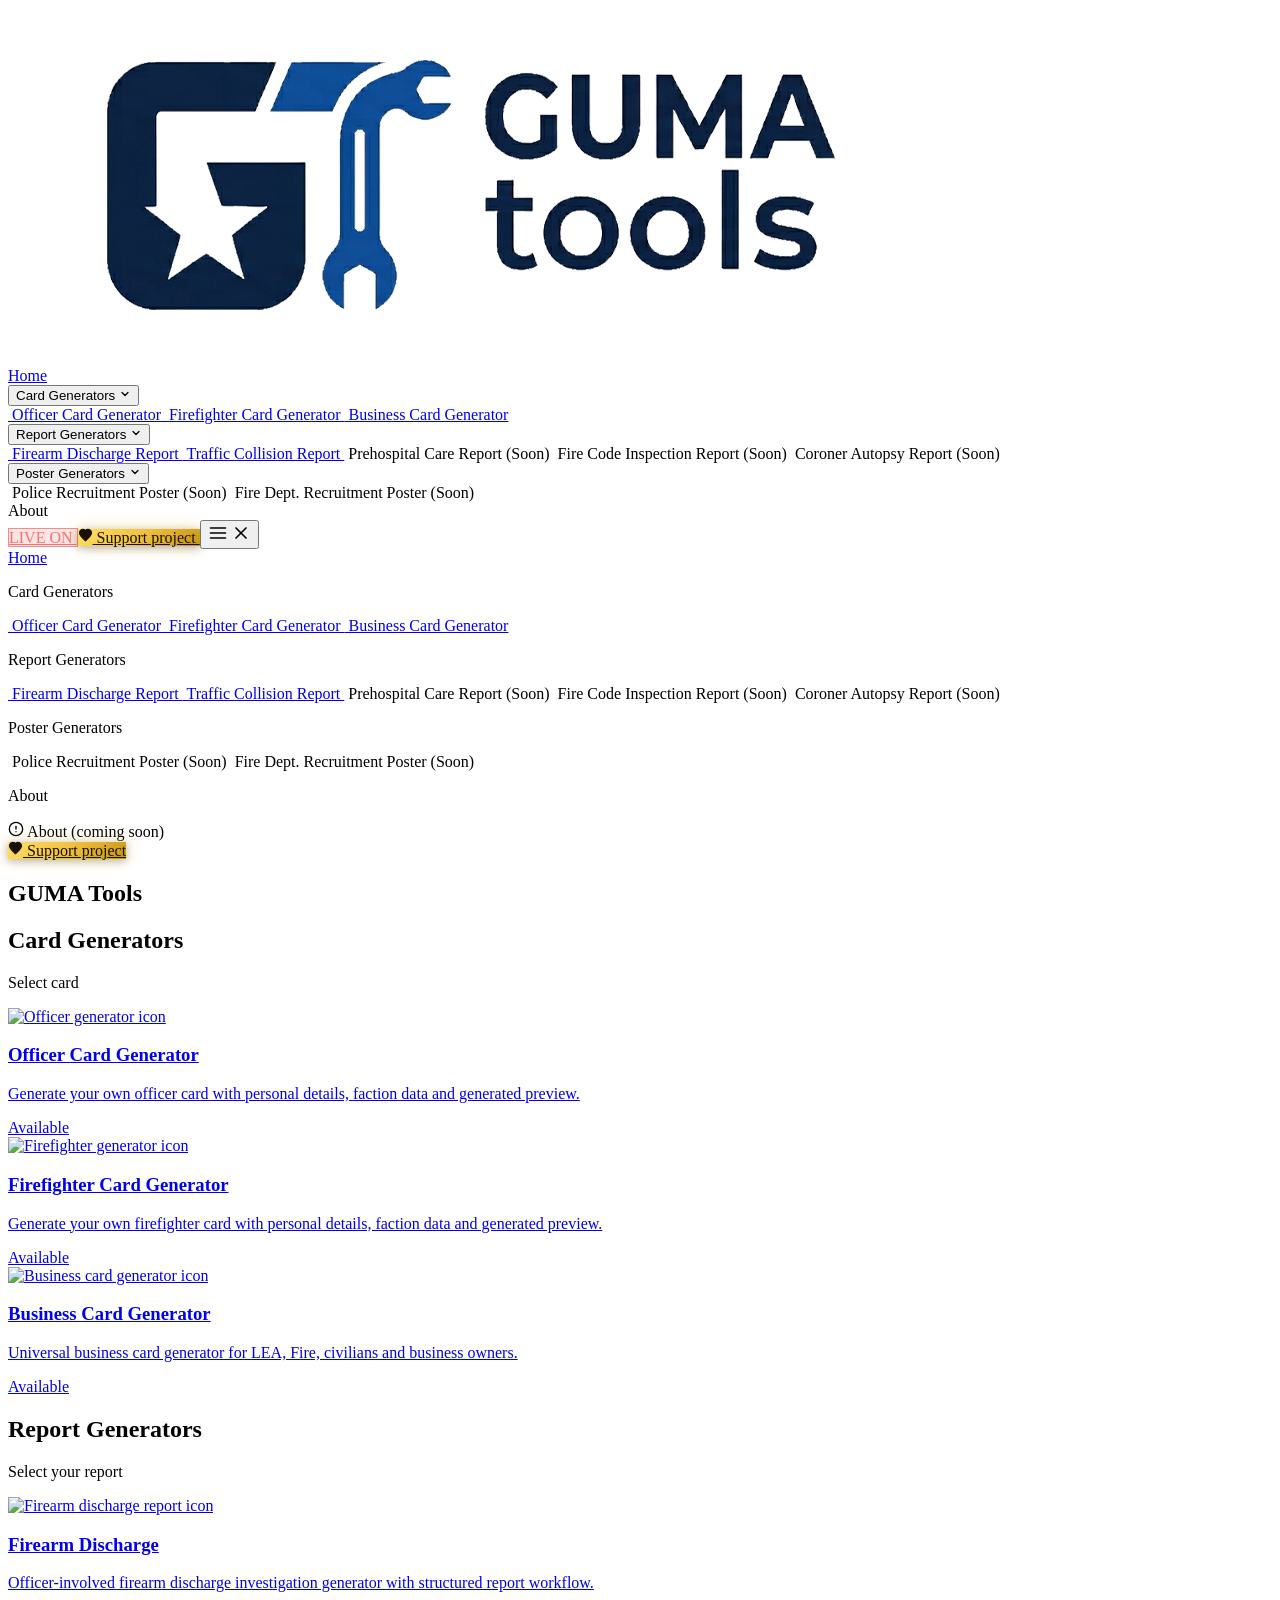
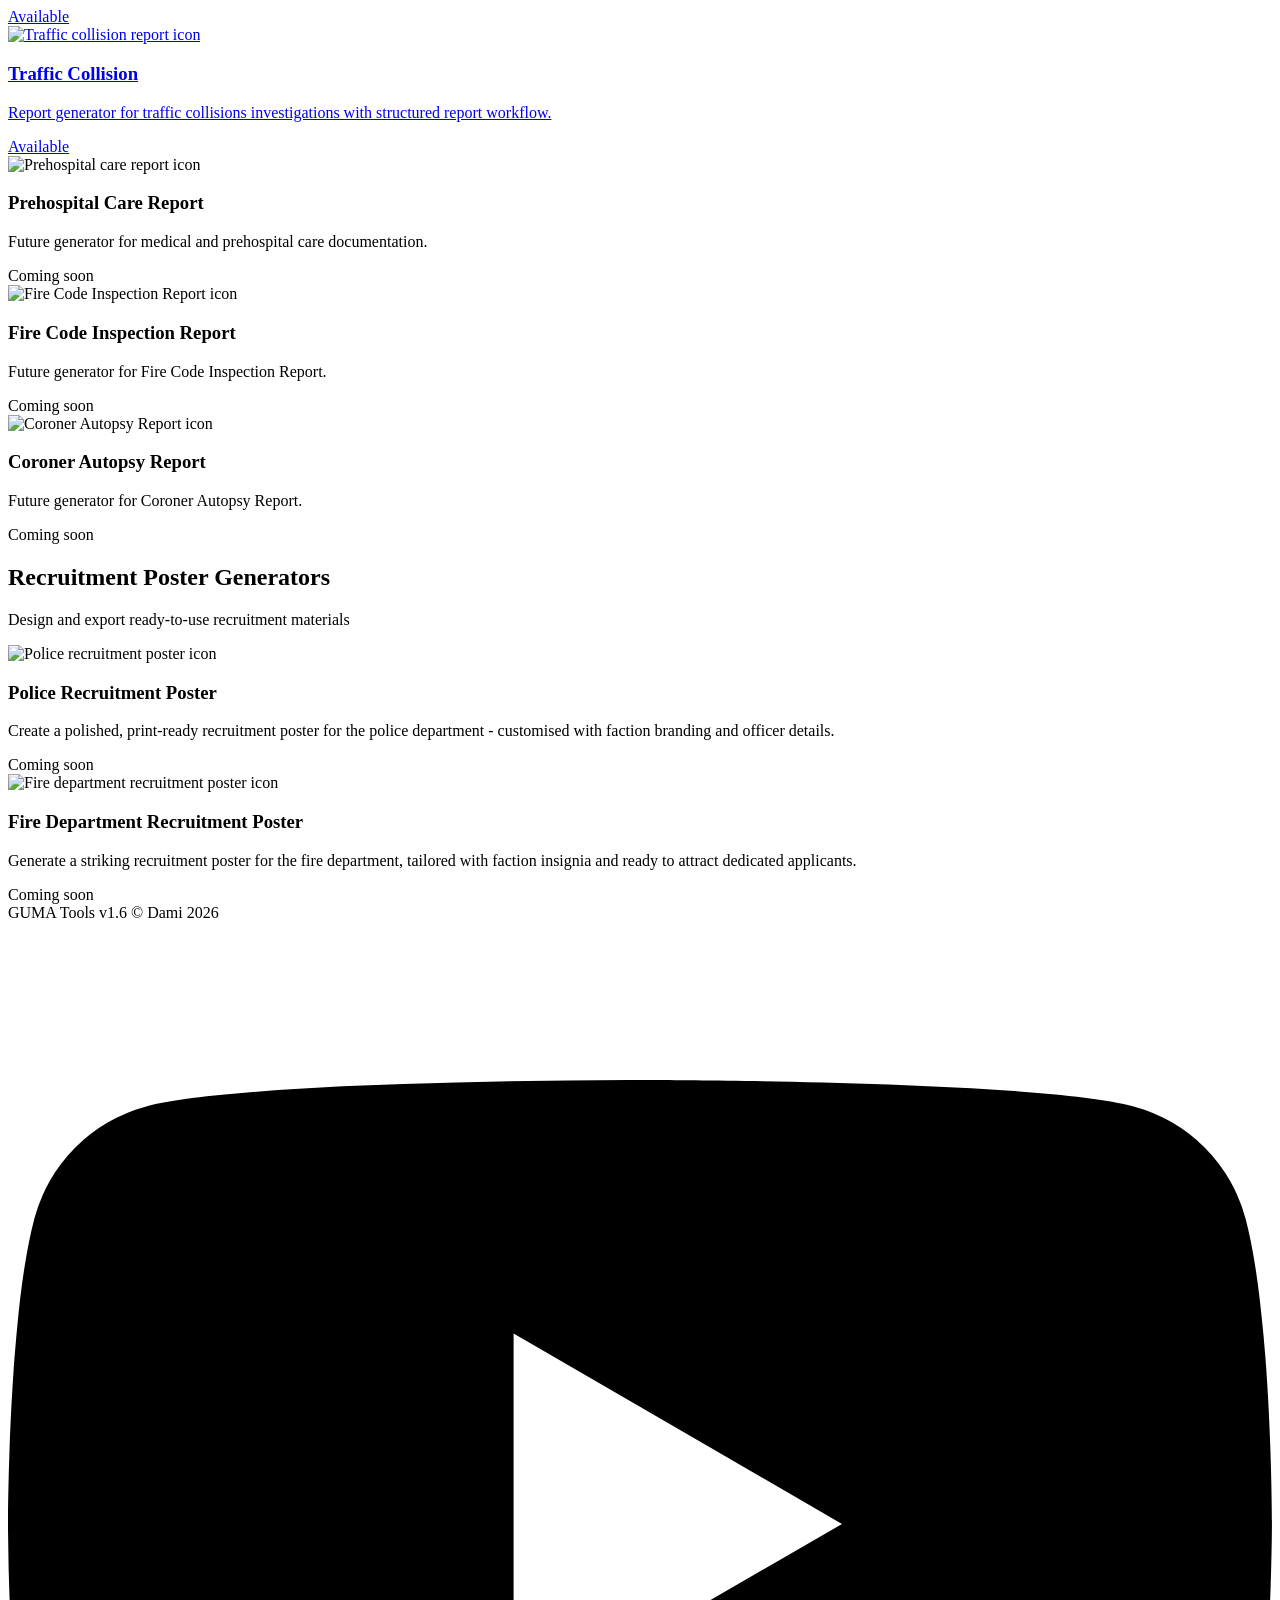
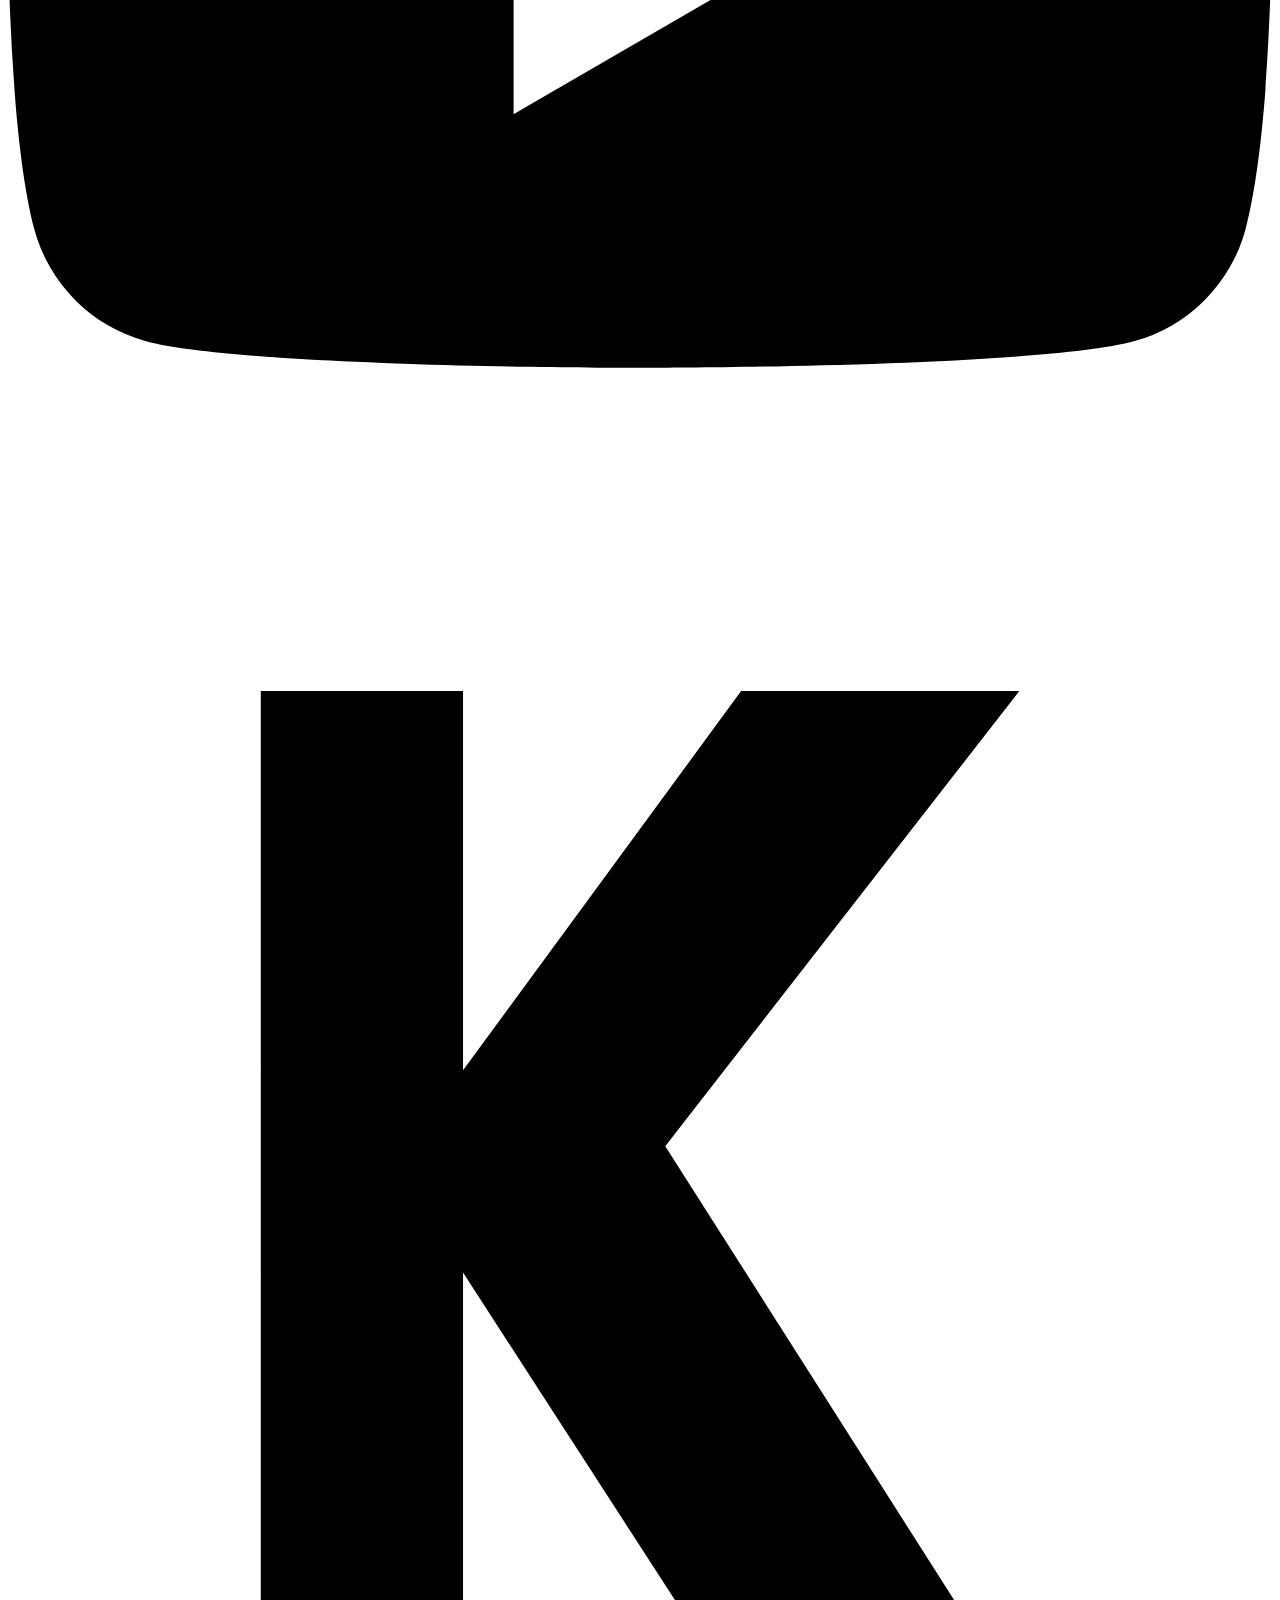
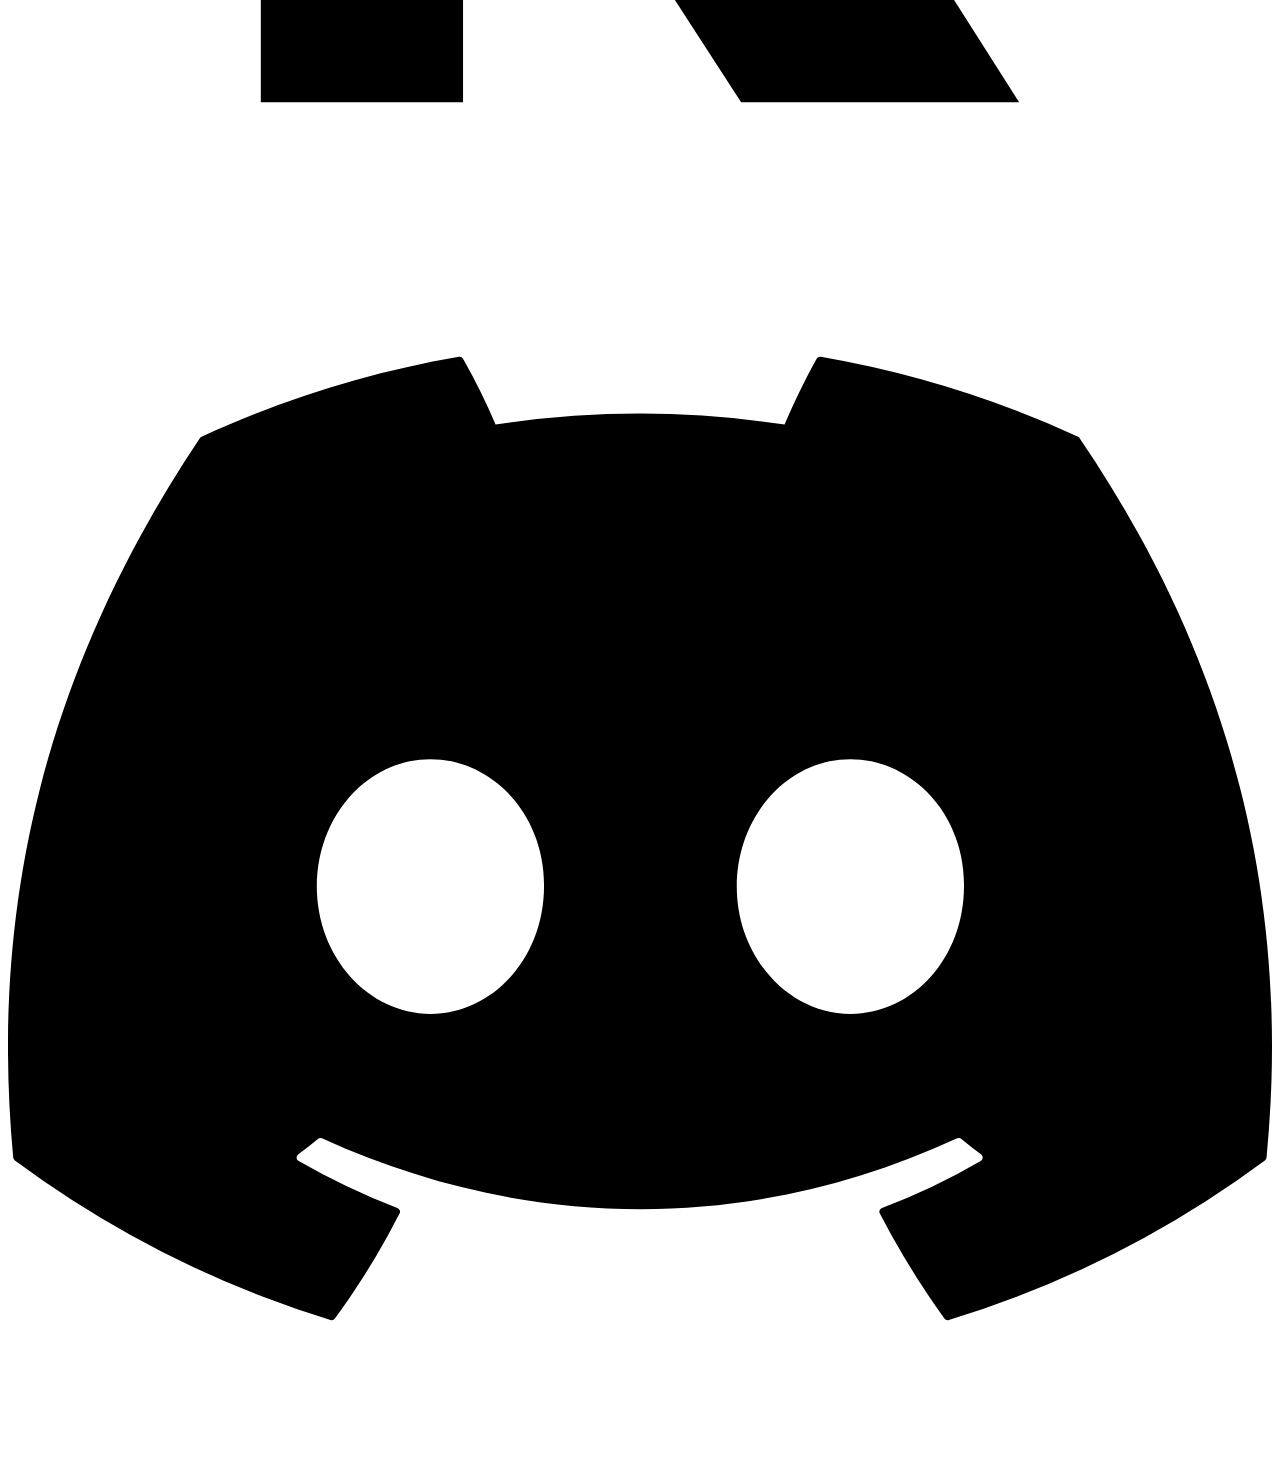
==== commit 437f8818: "Feature: add Business Card generator (multi-faction, paper texture, logo scale, watermark, copy/down" ====
--- a/index.html
+++ b/index.html
@@ -148,18 +148,18 @@
             </div>
           </a>
 
-          <div class="guma-card guma-card-disabled group guma-tile-stagger">
+          <a href="business_card_generator.html" class="guma-card group guma-tile-stagger">
             <div class="guma-badge-wrap">
               <img src="assets/card_256.png" alt="Business card generator icon" />
             </div>
 
             <div class="flex flex-1 flex-col">
               <h3 class="guma-card-title group-hover:text-guma-gold">Business Card Generator</h3>
-              <p class="guma-card-desc">Future module for generating business cards.</p>
-
-              <span class="guma-status guma-status-soon">Coming soon</span>
-            </div>
-          </div>
+              <p class="guma-card-desc">Universal business card generator for LEA, Fire, civilians and business owners.</p>
+
+              <span class="guma-status guma-status-available">Available</span>
+            </div>
+          </a>
         </div>
       </section>
 
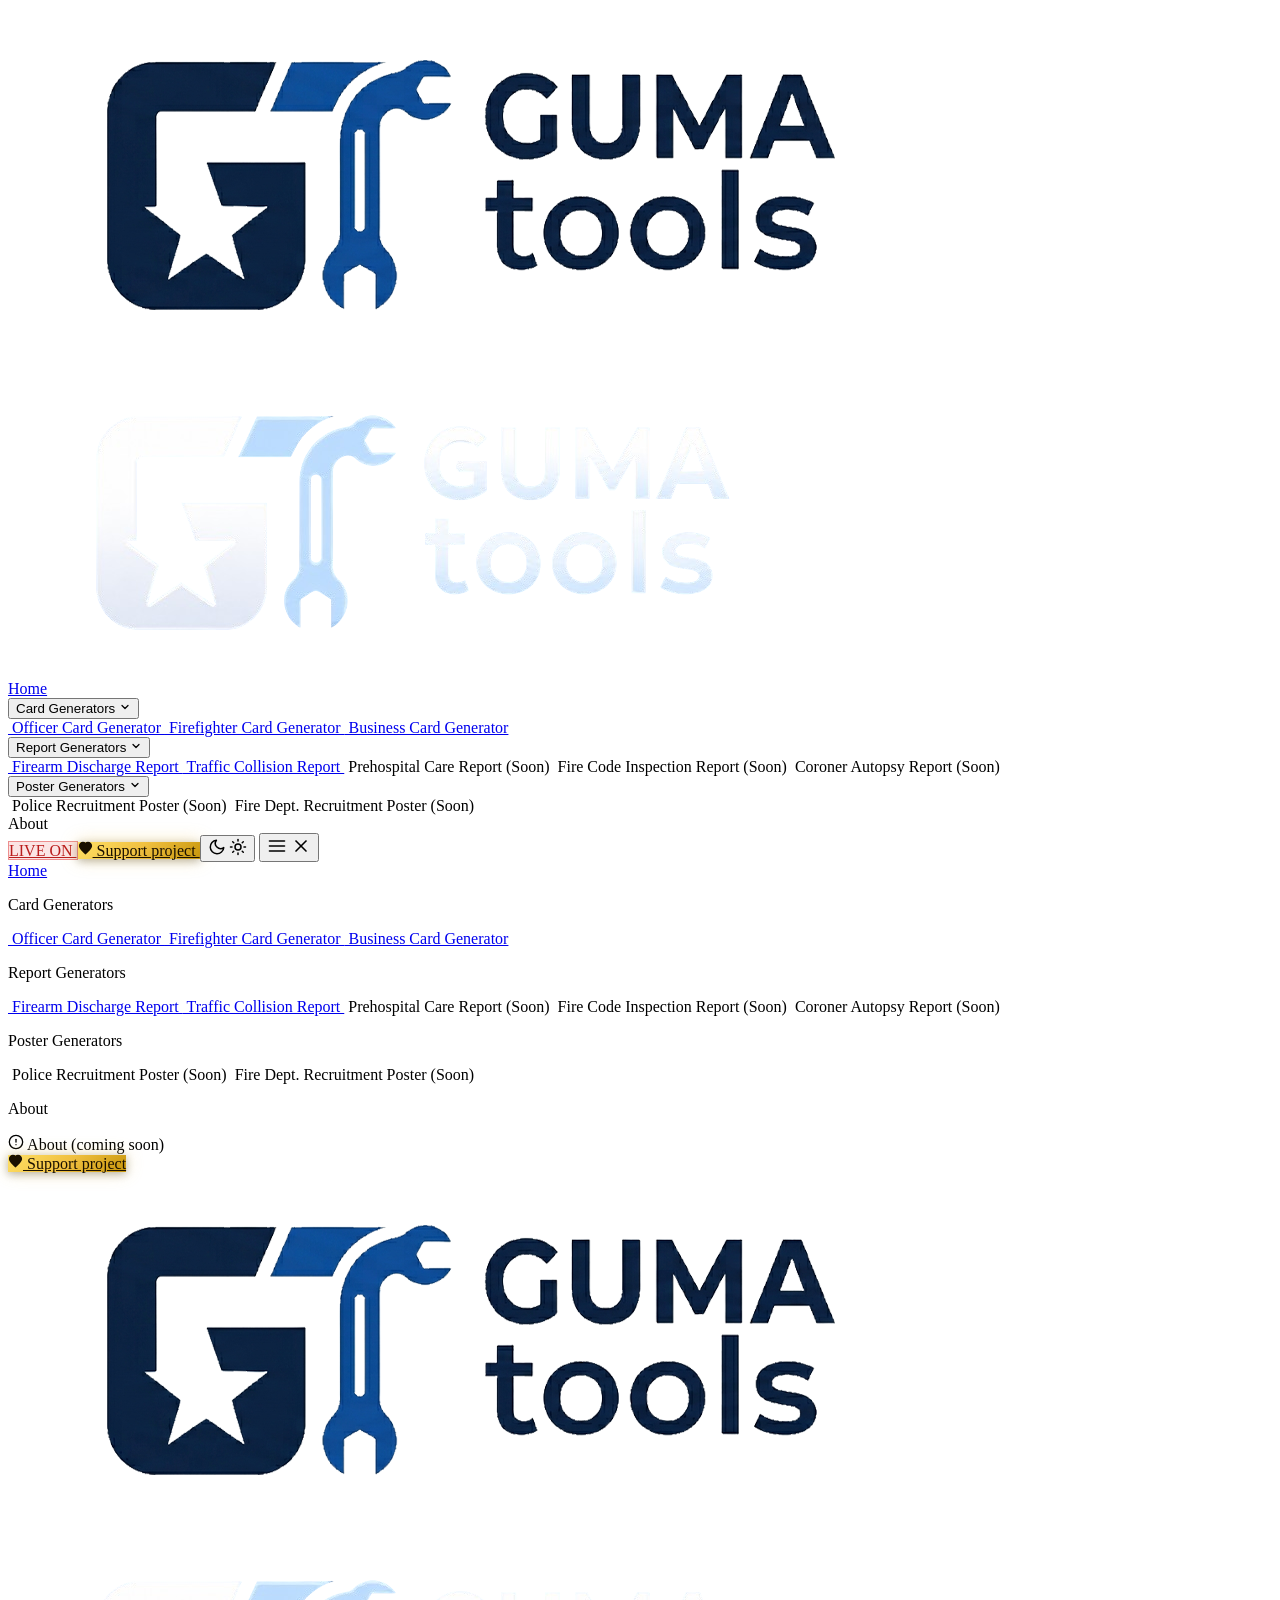
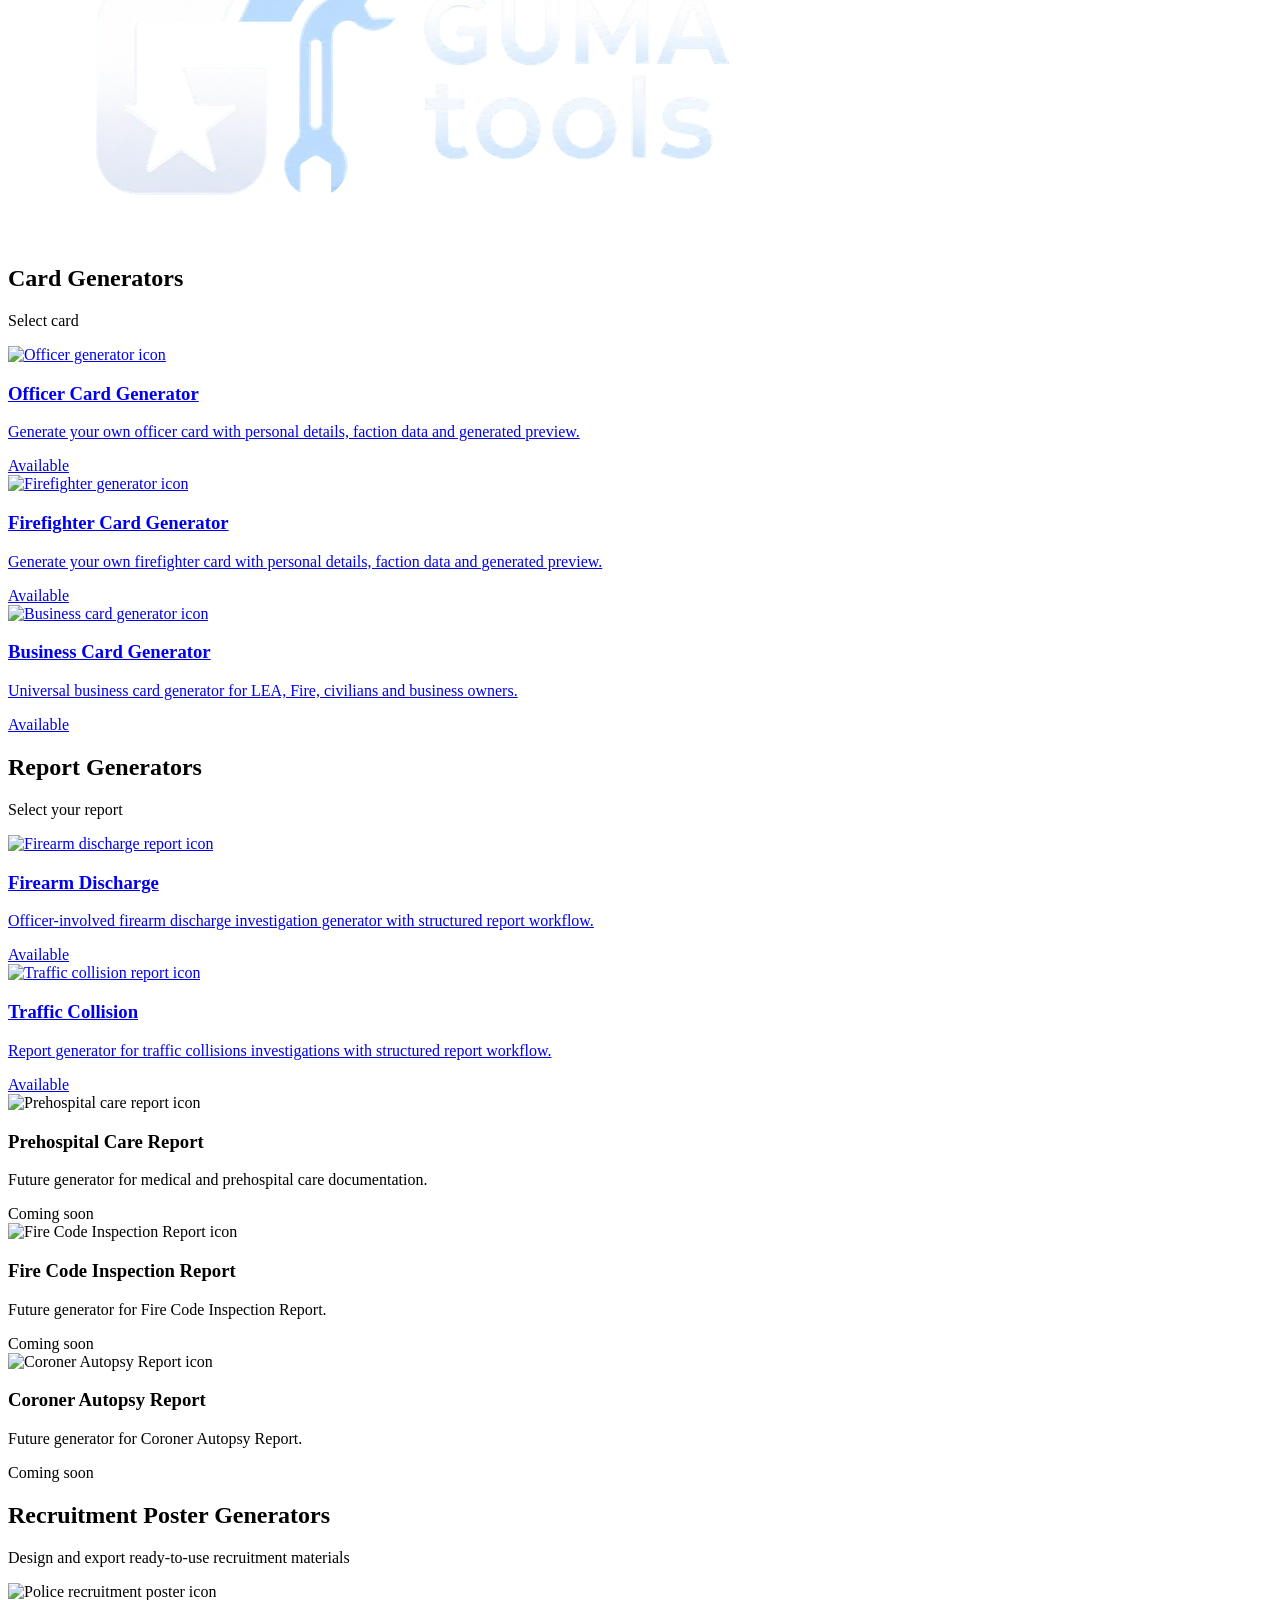
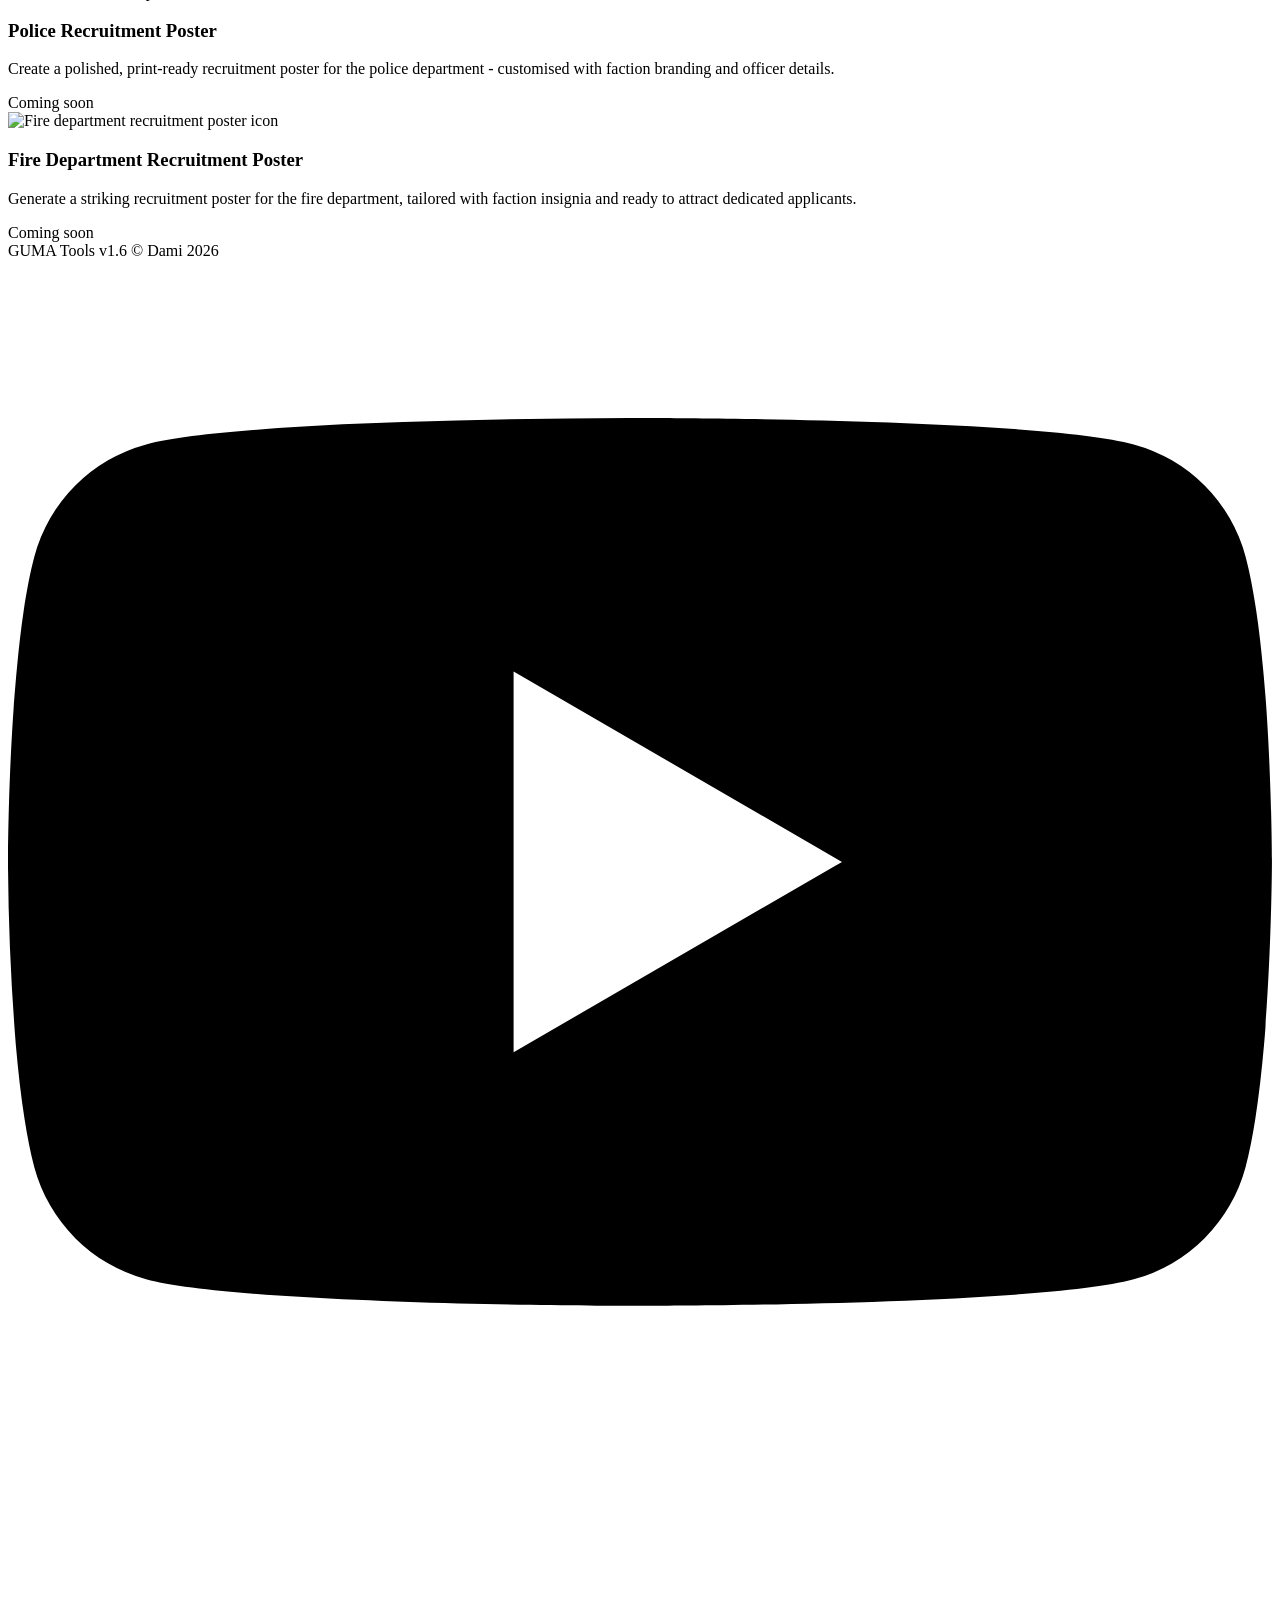
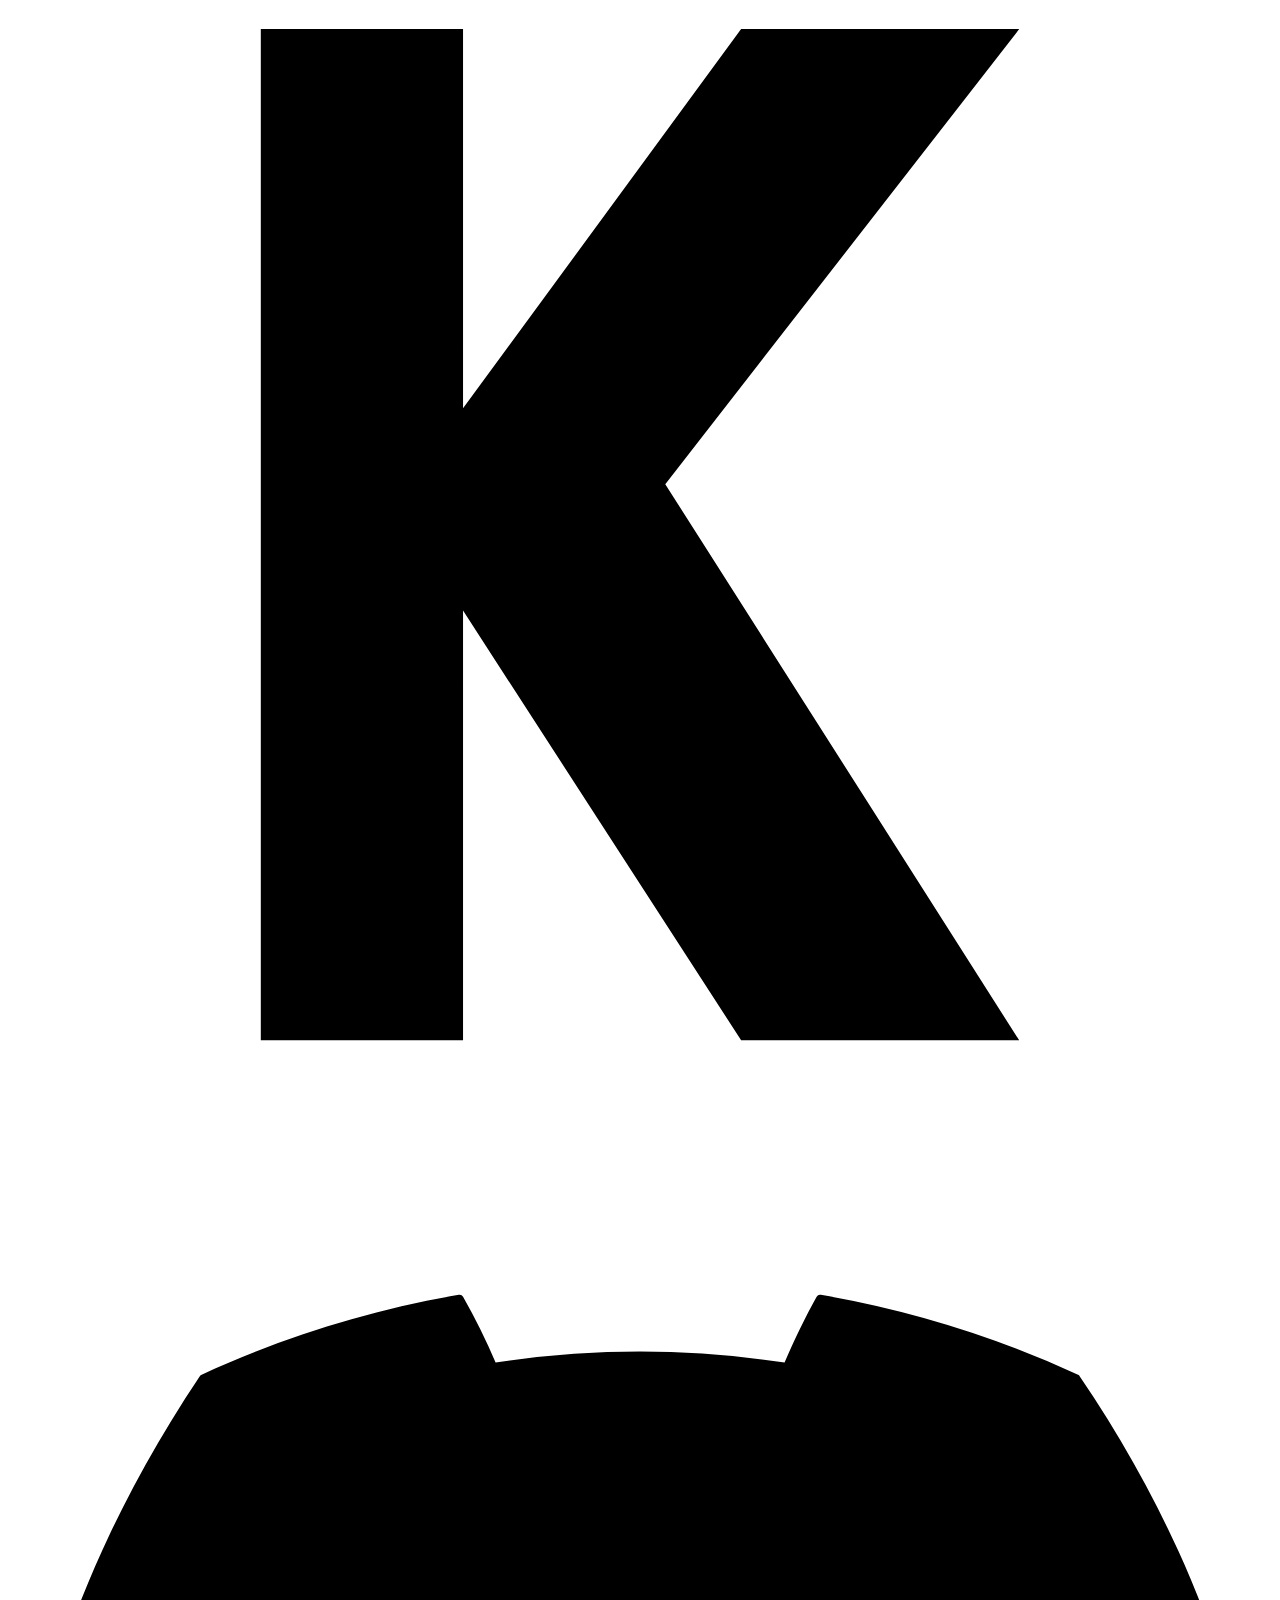
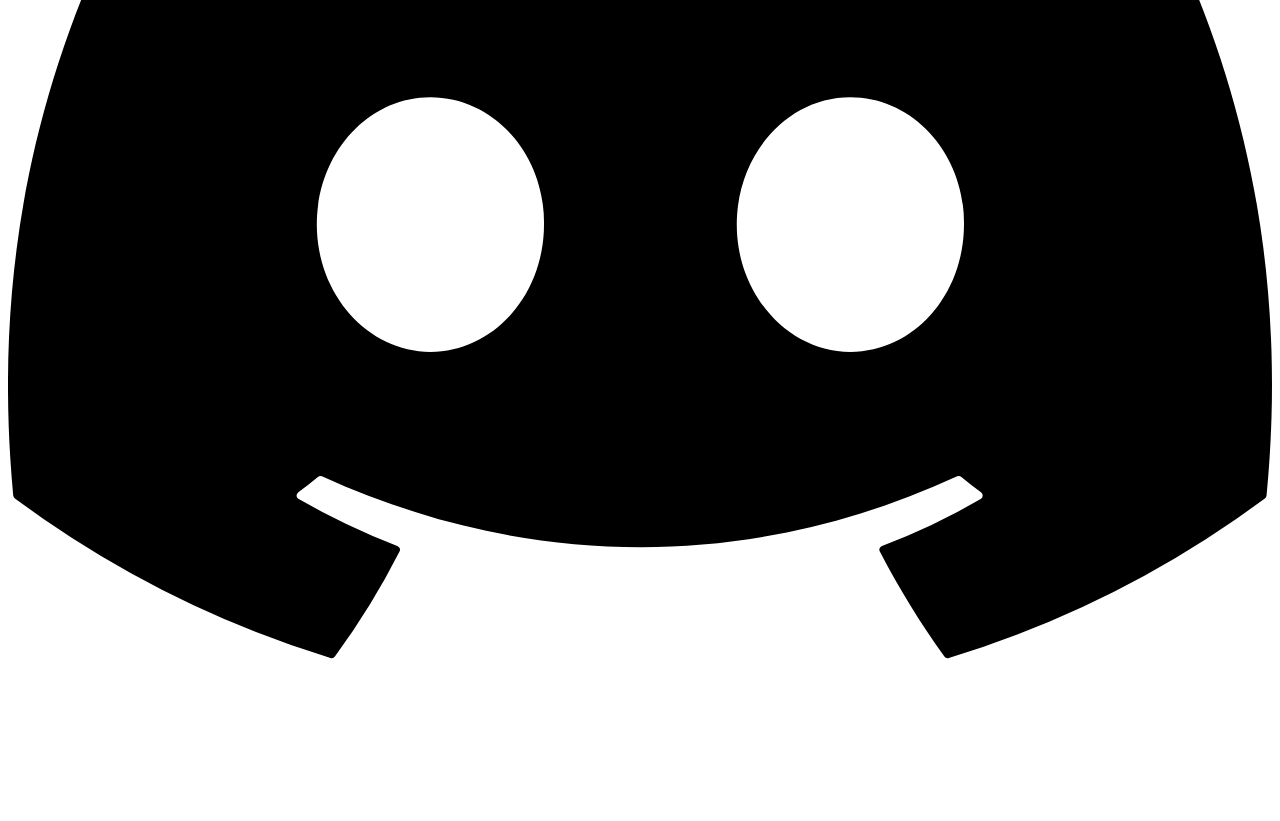
==== commit cc0153ac: "Feature: add dark/light mode with switcher in header" ====
--- a/index.html
+++ b/index.html
@@ -10,6 +10,18 @@
     <link rel="apple-touch-icon" sizes="192x192" href="assets/favicon.ico" />
     <link rel="manifest" href="manifest.json" />
 
+    <!-- Theme init (anti-FOUC) -->
+    <script>
+      (function () {
+        try {
+          var saved = localStorage.getItem("guma-theme");
+          var prefersDark = window.matchMedia && window.matchMedia("(prefers-color-scheme: dark)").matches;
+          var useDark = saved ? saved === "dark" : prefersDark;
+          if (useDark) document.documentElement.classList.add("dark");
+        } catch (e) {}
+      })();
+    </script>
+
     <script src="js/tailwind.js"></script>
     <script src="js/tailwind-config.js"></script>
 
@@ -20,14 +32,25 @@
         }
 
         body {
-          @apply min-h-full text-guma-text font-sans antialiased;
+          @apply min-h-full font-sans antialiased text-guma-l-text dark:text-guma-text;
+          background-color: #f7f5ee;
+          background-image:
+            radial-gradient(circle at top, rgba(184, 134, 11, 0.07), transparent 28%), linear-gradient(180deg, #fefcf5 0%, #f7f5ee 40%, #efe9d8 100%);
+          background-attachment: fixed;
+        }
+
+        html.dark body {
           background-color: #03034a;
           background-image:
             radial-gradient(circle at top, rgba(240, 192, 64, 0.08), transparent 28%), linear-gradient(180deg, #06065f 0%, #04045e 40%, #03034a 100%);
-          background-attachment: fixed;
         }
 
         ::selection {
+          background: rgba(184, 134, 11, 0.3);
+          color: #1a1a2e;
+        }
+
+        html.dark ::selection {
           background: rgba(240, 192, 64, 0.35);
           color: #fff;
         }
@@ -39,15 +62,20 @@
         }
 
         .guma-section-title {
-          @apply text-center text-2xl font-bold uppercase tracking-[0.18em] text-guma-gold md:text-3xl;
+          @apply text-center text-2xl font-bold uppercase tracking-[0.18em] text-guma-l-gold md:text-3xl dark:text-guma-gold;
         }
 
         .guma-section-subtitle {
-          @apply mt-2 text-center text-sm uppercase tracking-[0.22em] text-guma-muted;
+          @apply mt-2 text-center text-sm uppercase tracking-[0.22em] text-guma-l-muted dark:text-guma-muted;
         }
 
         .guma-card {
-          @apply relative flex h-full flex-col overflow-hidden rounded-2xl border border-guma-border bg-guma-panel/95 p-6 shadow-panel transition duration-200 hover:-translate-y-1 hover:border-guma-gold hover:bg-guma-panel-2 hover:shadow-glow;
+          @apply relative flex h-full flex-col overflow-hidden rounded-2xl
+             border border-guma-l-border bg-guma-l-panel/95 p-6 shadow-panel-light
+             transition duration-200
+             hover:-translate-y-1 hover:border-guma-l-gold hover:bg-guma-l-panel-2 hover:shadow-glow-light
+             dark:border-guma-border dark:bg-guma-panel/95 dark:shadow-panel
+             dark:hover:border-guma-gold dark:hover:bg-guma-panel-2 dark:hover:shadow-glow;
         }
 
         .guma-card-disabled {
@@ -55,7 +83,9 @@
         }
 
         .guma-badge-wrap {
-          @apply mb-5 flex h-20 w-20 items-center justify-center overflow-hidden rounded-2xl border border-guma-border bg-guma-dark p-3;
+          @apply mb-5 flex h-20 w-20 items-center justify-center overflow-hidden rounded-2xl
+             border border-guma-l-border bg-guma-l-dark p-3
+             dark:border-guma-border dark:bg-guma-dark;
         }
 
         .guma-badge-wrap img {
@@ -63,11 +93,11 @@
         }
 
         .guma-card-title {
-          @apply text-lg font-bold uppercase tracking-[0.14em] text-guma-text transition;
+          @apply text-lg font-bold uppercase tracking-[0.14em] text-guma-l-text transition dark:text-guma-text;
         }
 
         .guma-card-desc {
-          @apply mt-3 text-sm leading-6 text-guma-muted;
+          @apply mt-3 text-sm leading-6 text-guma-l-muted dark:text-guma-muted;
         }
 
         .guma-status {
@@ -75,27 +105,34 @@
         }
 
         .guma-status-available {
-          @apply border-guma-gold bg-guma-input text-guma-gold;
+          @apply border-guma-l-gold bg-guma-l-input text-guma-l-gold
+             dark:border-guma-gold dark:bg-guma-input dark:text-guma-gold;
         }
 
         .guma-status-soon {
-          @apply border-slate-600 bg-slate-800 text-slate-300;
+          @apply border-slate-300 bg-slate-100 text-slate-500
+             dark:border-slate-600 dark:bg-slate-800 dark:text-slate-300;
         }
 
         .guma-topbar {
-          @apply sticky top-0 z-30 border-b border-white/10 bg-[#04045e]/80 backdrop-blur;
+          @apply sticky top-0 z-30 border-b border-guma-l-border bg-guma-l-bg/80 backdrop-blur
+             dark:border-white/10 dark:bg-[#04045e]/80;
         }
 
         .guma-brand {
-          @apply inline-flex items-center gap-3 text-guma-text no-underline;
+          @apply inline-flex items-center gap-3 text-guma-l-text no-underline dark:text-guma-text;
         }
 
         .guma-brand-mark {
-          @apply inline-flex h-11 w-11 items-center justify-center rounded-2xl border border-guma-gold/40 bg-guma-dark text-lg font-black text-guma-gold shadow-glow;
+          @apply inline-flex h-11 w-11 items-center justify-center rounded-2xl
+             border border-guma-l-gold/40 bg-guma-l-dark text-lg font-black text-guma-l-gold shadow-glow-light
+             dark:border-guma-gold/40 dark:bg-guma-dark dark:text-guma-gold dark:shadow-glow;
         }
 
         .guma-chip {
-          @apply inline-flex items-center rounded-full border border-guma-gold/30 bg-guma-dark px-3 py-1 text-[11px] font-semibold uppercase tracking-[0.16em] text-guma-gold/90;
+          @apply inline-flex items-center rounded-full border border-guma-l-gold/30 bg-guma-l-dark px-3 py-1
+             text-[11px] font-semibold uppercase tracking-[0.16em] text-guma-l-gold/90
+             dark:border-guma-gold/30 dark:bg-guma-dark dark:text-guma-gold/90;
         }
       }
     </style>
@@ -107,7 +144,10 @@
     <main class="flex-1">
       <section class="guma-page pt-10 pb-8 md:pt-16 md:pb-12">
         <div class="mx-auto max-w-4xl text-center">
-          <h1 class="text-4xl font-black uppercase tracking-[0.18em] text-guma-gold text-shadow-soft md:text-6xl guma-page-title">GUMA Tools</h1>
+          <div class="guma-page-title flex justify-center">
+            <img src="assets/logo.png" alt="GUMA Tools" class="h-20 md:h-28 w-auto block dark:hidden" />
+            <img src="assets/logo_dark.png" alt="GUMA Tools" class="h-20 md:h-28 w-auto hidden dark:block" />
+          </div>
 
           <!-- <p class="mx-auto mt-6 max-w-2xl text-sm leading-7 text-slate-200 md:text-base">
             Text
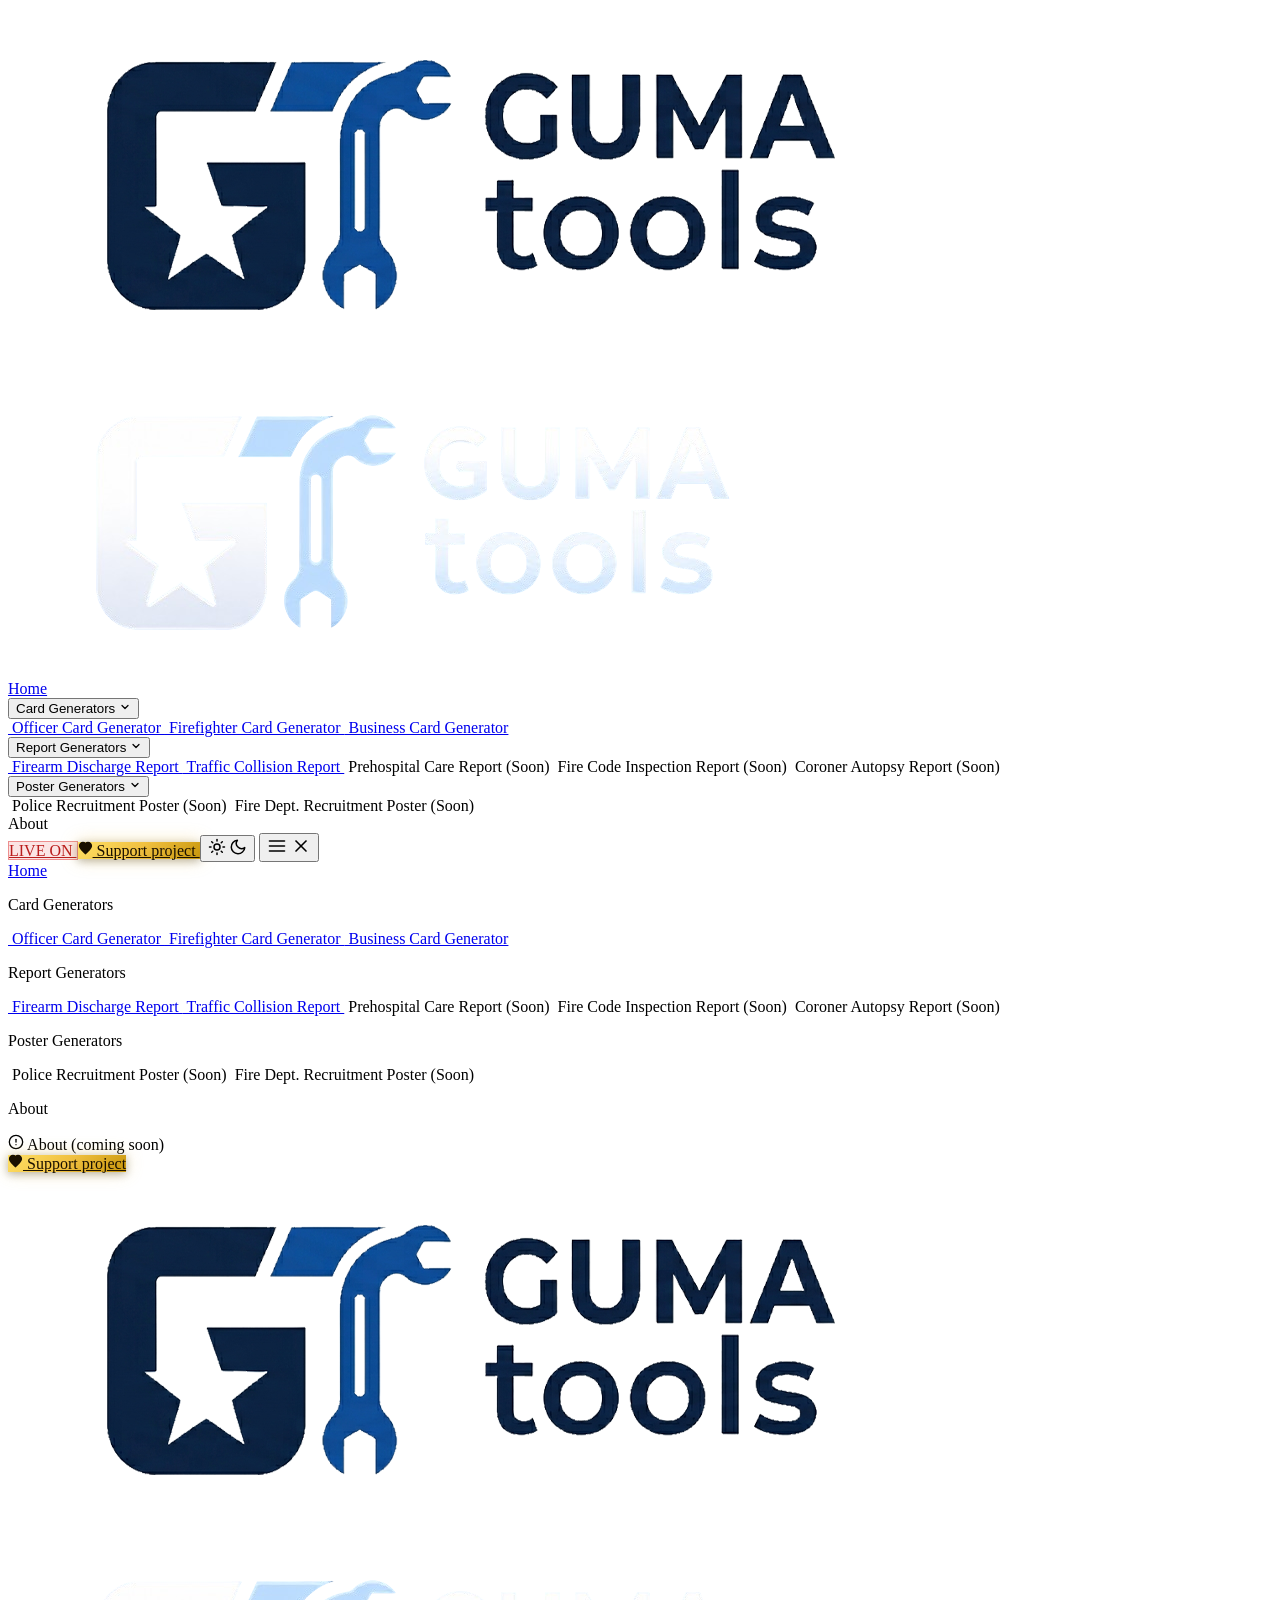
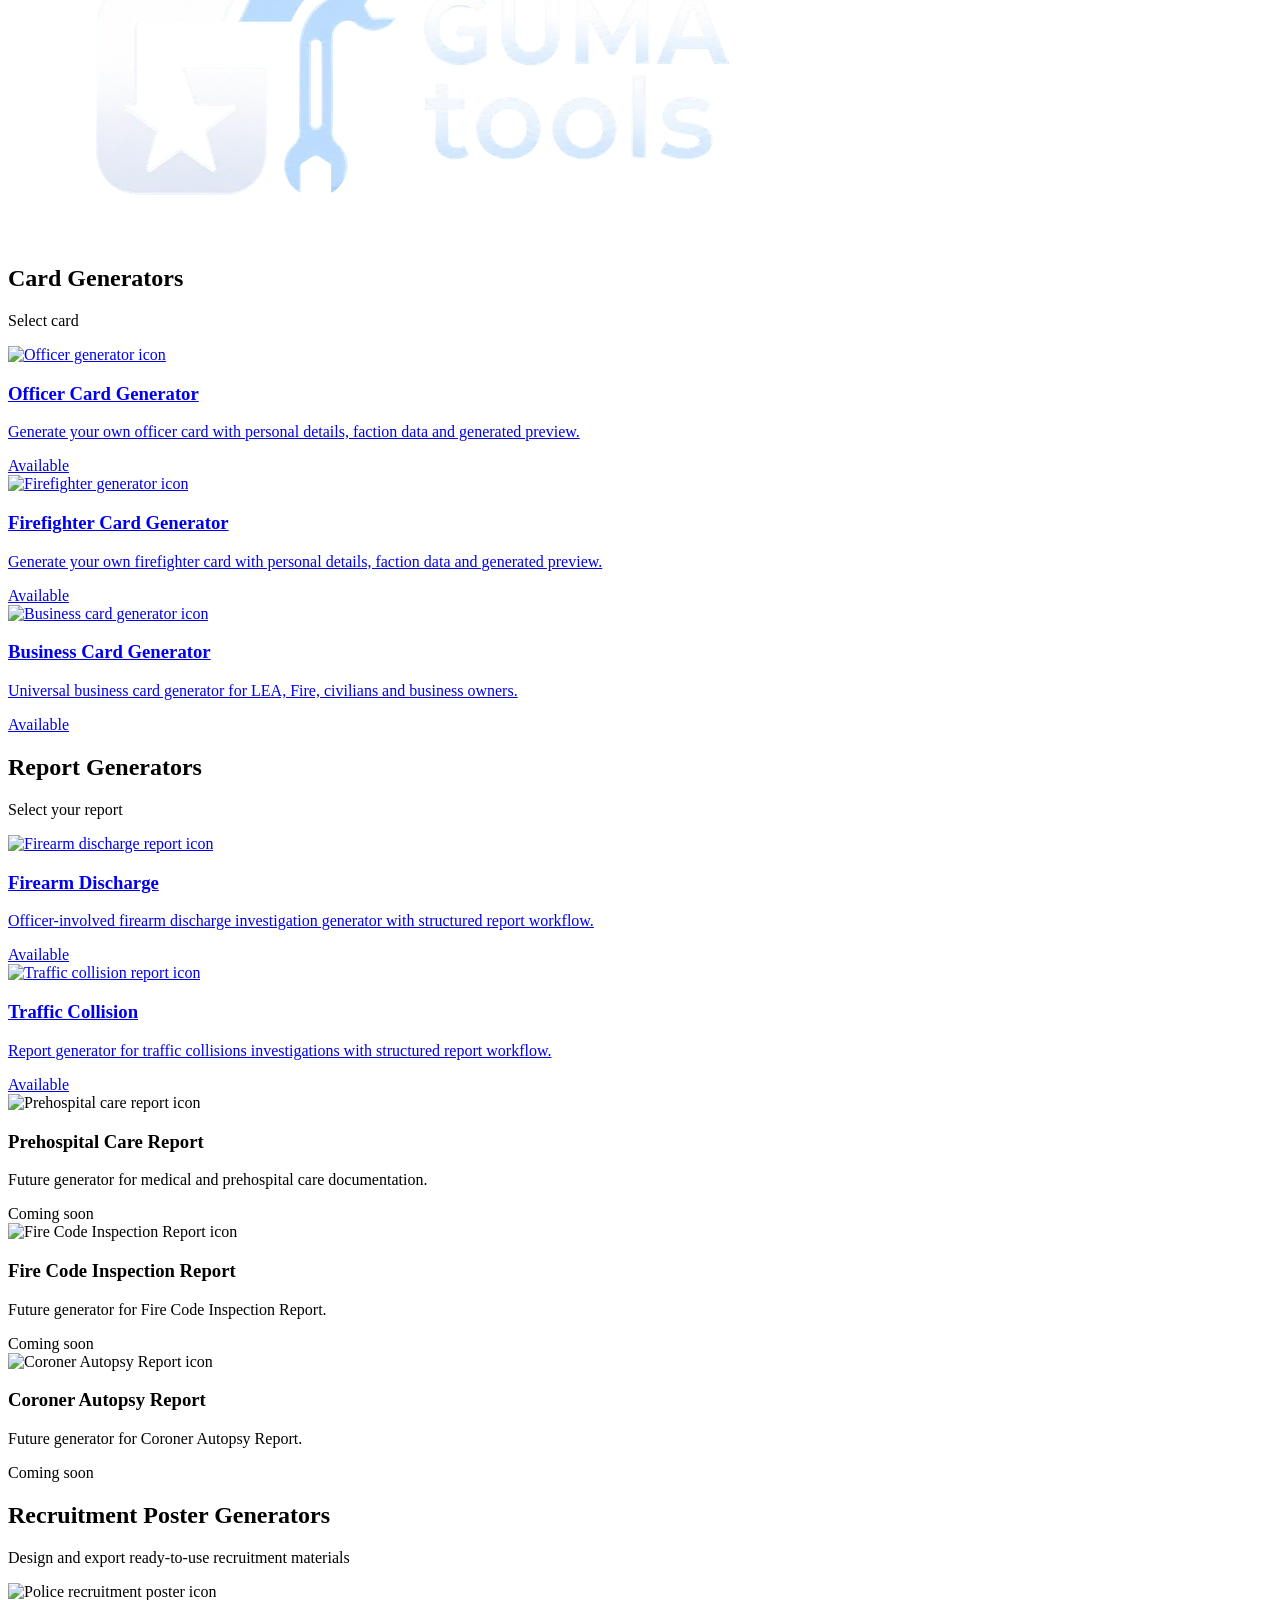
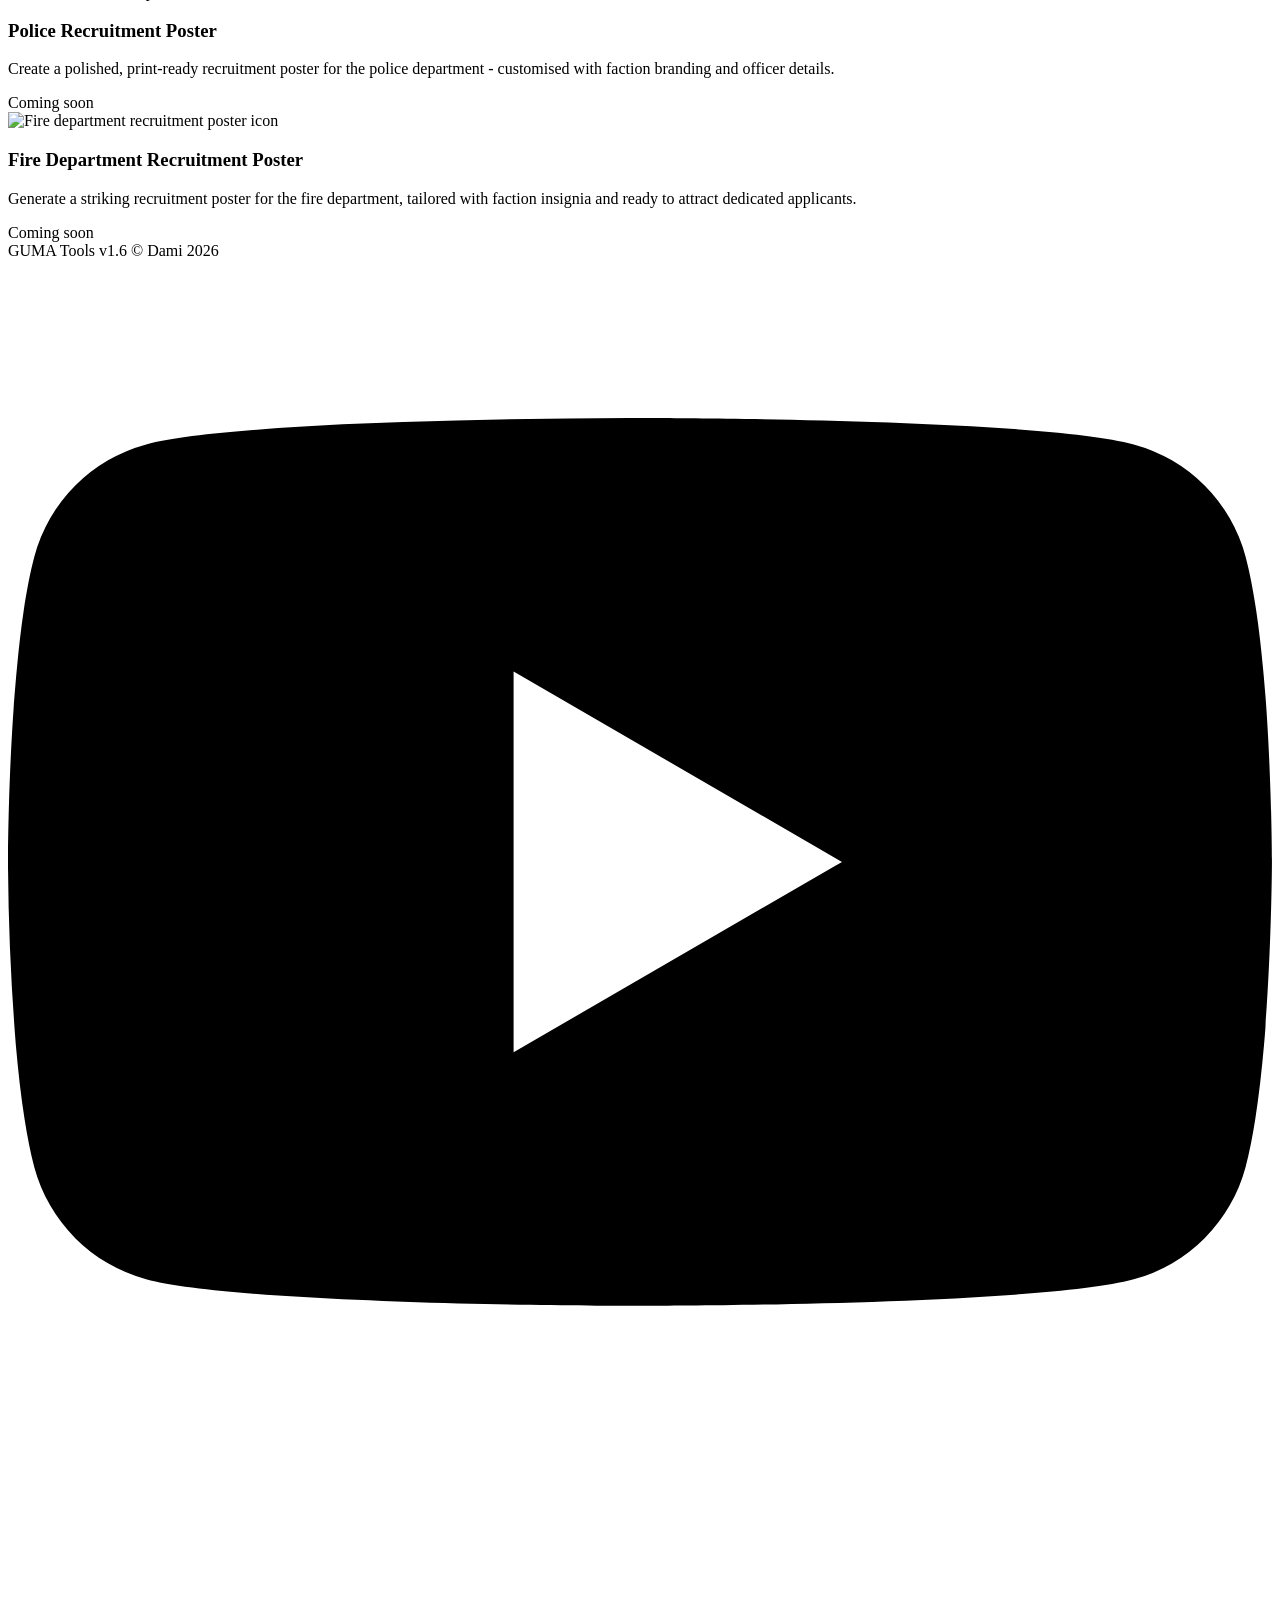
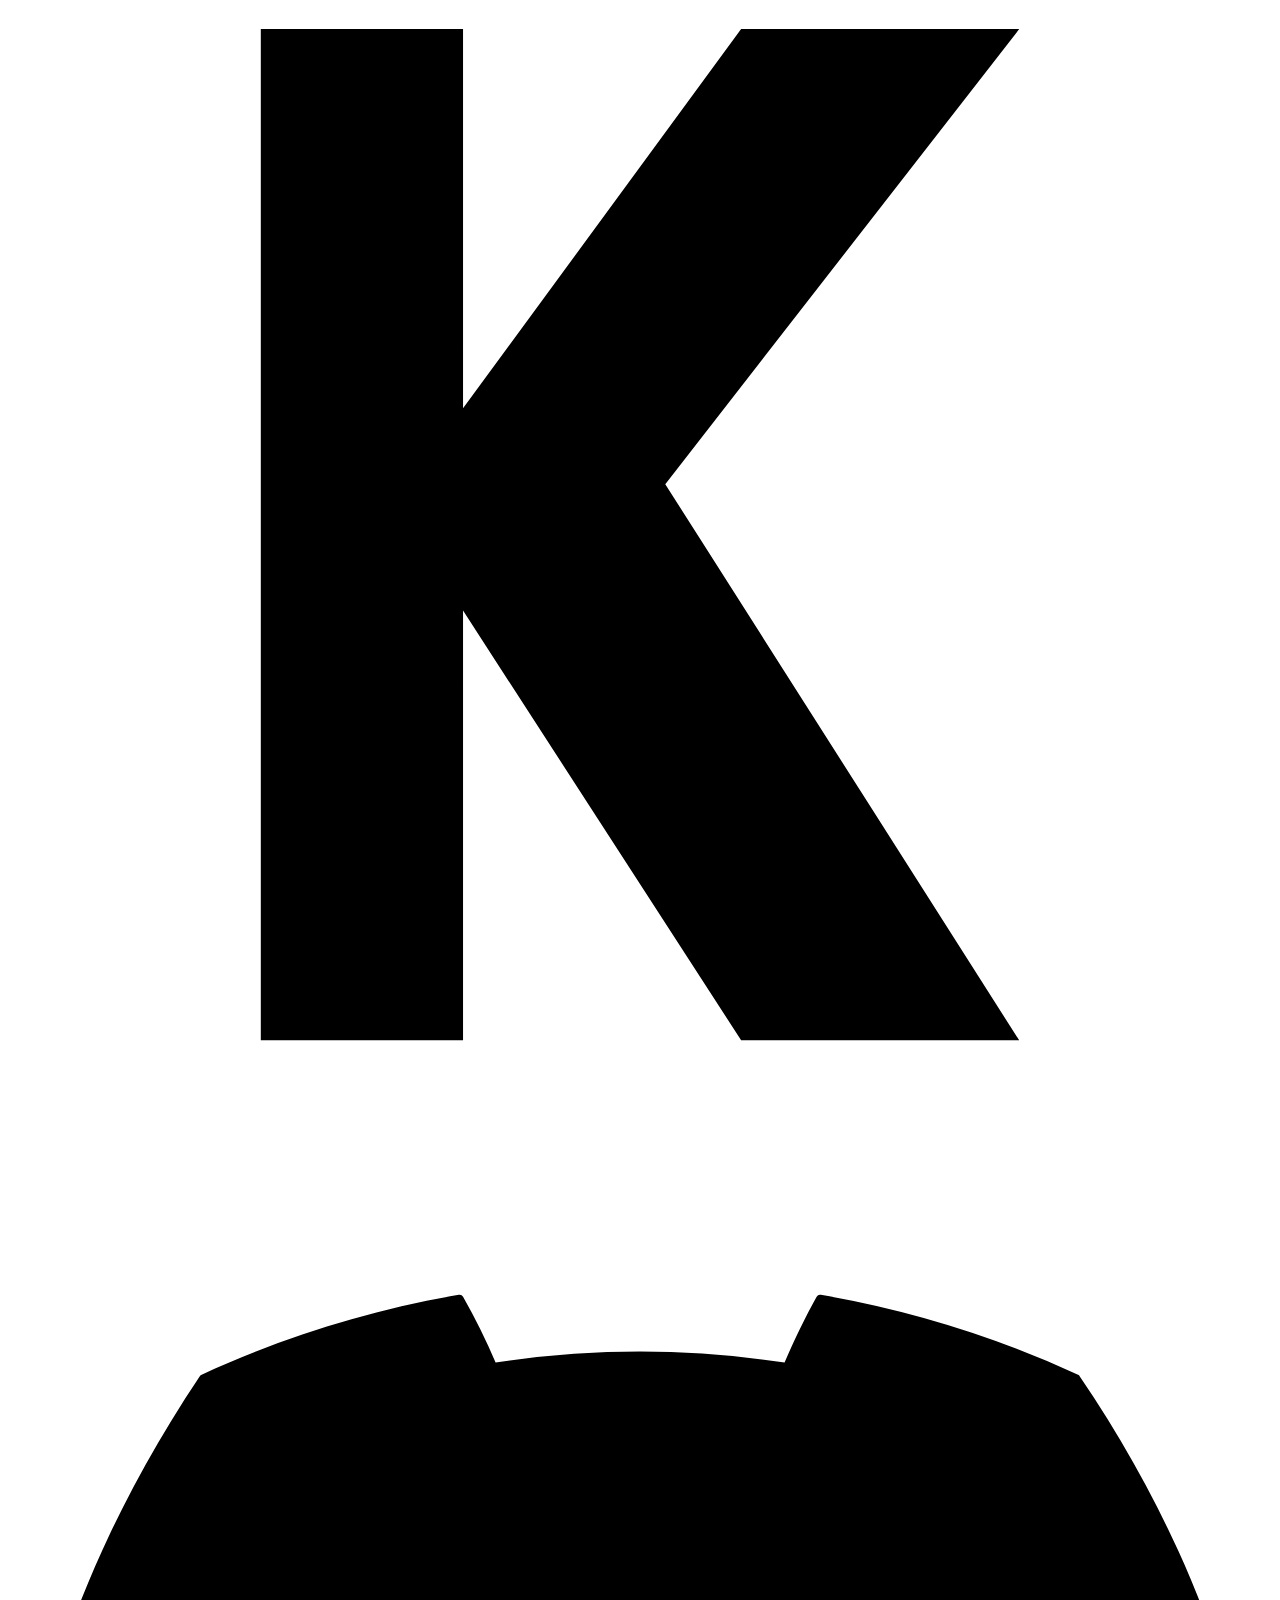
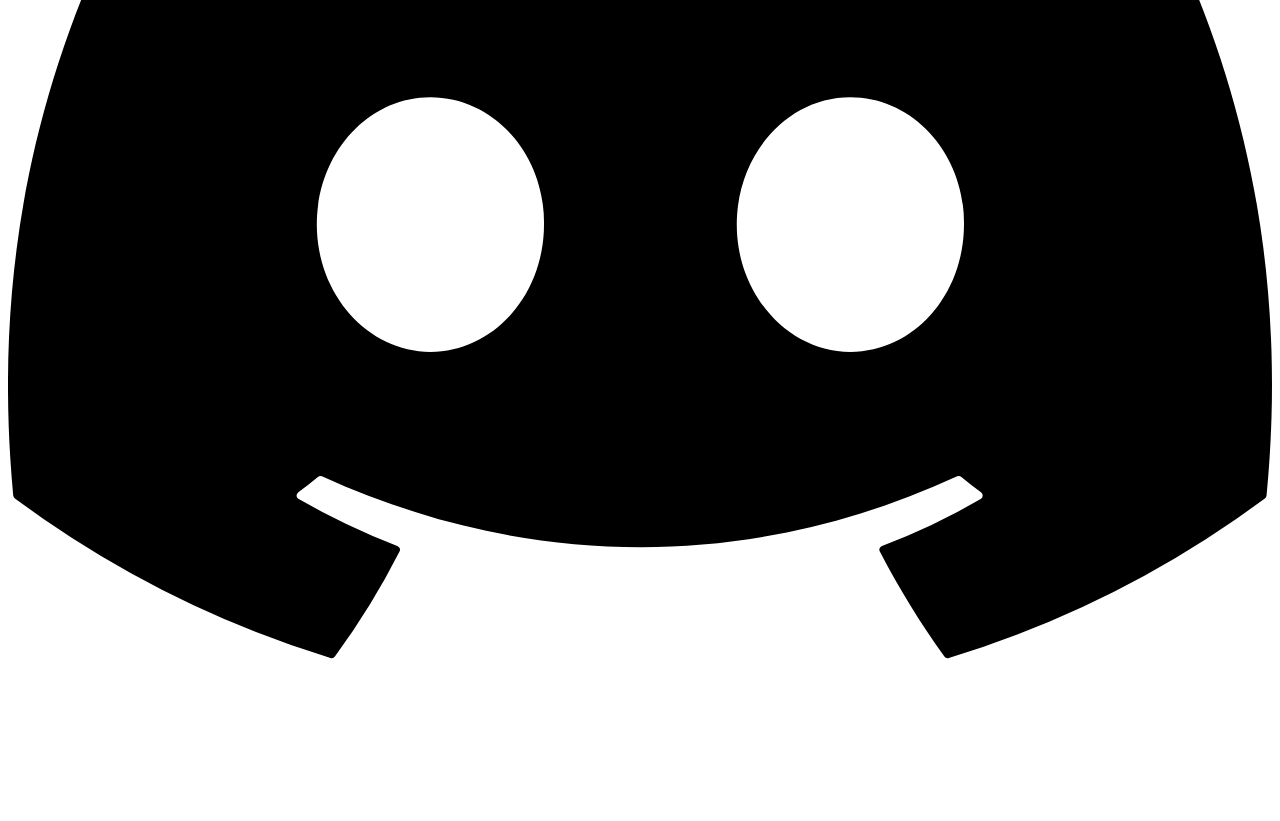
==== commit 410cfa71: "Refactor: extract shared theme styles into theme-init.js and guma-styles.js" ====
--- a/index.html
+++ b/index.html
@@ -10,132 +10,10 @@
     <link rel="apple-touch-icon" sizes="192x192" href="assets/favicon.ico" />
     <link rel="manifest" href="manifest.json" />
 
-    <!-- Theme init (anti-FOUC) -->
-    <script>
-      (function () {
-        try {
-          var saved = localStorage.getItem("guma-theme");
-          var prefersDark = window.matchMedia && window.matchMedia("(prefers-color-scheme: dark)").matches;
-          var useDark = saved ? saved === "dark" : prefersDark;
-          if (useDark) document.documentElement.classList.add("dark");
-        } catch (e) {}
-      })();
-    </script>
-
+    <script src="js/theme-init.js"></script>
     <script src="js/tailwind.js"></script>
     <script src="js/tailwind-config.js"></script>
-
-    <style type="text/tailwindcss">
-      @layer base {
-        html {
-          @apply h-full;
-        }
-
-        body {
-          @apply min-h-full font-sans antialiased text-guma-l-text dark:text-guma-text;
-          background-color: #f7f5ee;
-          background-image:
-            radial-gradient(circle at top, rgba(184, 134, 11, 0.07), transparent 28%), linear-gradient(180deg, #fefcf5 0%, #f7f5ee 40%, #efe9d8 100%);
-          background-attachment: fixed;
-        }
-
-        html.dark body {
-          background-color: #03034a;
-          background-image:
-            radial-gradient(circle at top, rgba(240, 192, 64, 0.08), transparent 28%), linear-gradient(180deg, #06065f 0%, #04045e 40%, #03034a 100%);
-        }
-
-        ::selection {
-          background: rgba(184, 134, 11, 0.3);
-          color: #1a1a2e;
-        }
-
-        html.dark ::selection {
-          background: rgba(240, 192, 64, 0.35);
-          color: #fff;
-        }
-      }
-
-      @layer components {
-        .guma-page {
-          @apply mx-auto w-full max-w-8xl px-4 sm:px-6 lg:px-8;
-        }
-
-        .guma-section-title {
-          @apply text-center text-2xl font-bold uppercase tracking-[0.18em] text-guma-l-gold md:text-3xl dark:text-guma-gold;
-        }
-
-        .guma-section-subtitle {
-          @apply mt-2 text-center text-sm uppercase tracking-[0.22em] text-guma-l-muted dark:text-guma-muted;
-        }
-
-        .guma-card {
-          @apply relative flex h-full flex-col overflow-hidden rounded-2xl
-             border border-guma-l-border bg-guma-l-panel/95 p-6 shadow-panel-light
-             transition duration-200
-             hover:-translate-y-1 hover:border-guma-l-gold hover:bg-guma-l-panel-2 hover:shadow-glow-light
-             dark:border-guma-border dark:bg-guma-panel/95 dark:shadow-panel
-             dark:hover:border-guma-gold dark:hover:bg-guma-panel-2 dark:hover:shadow-glow;
-        }
-
-        .guma-card-disabled {
-          @apply cursor-not-allowed pointer-events-none;
-        }
-
-        .guma-badge-wrap {
-          @apply mb-5 flex h-20 w-20 items-center justify-center overflow-hidden rounded-2xl
-             border border-guma-l-border bg-guma-l-dark p-3
-             dark:border-guma-border dark:bg-guma-dark;
-        }
-
-        .guma-badge-wrap img {
-          @apply h-full w-full object-contain;
-        }
-
-        .guma-card-title {
-          @apply text-lg font-bold uppercase tracking-[0.14em] text-guma-l-text transition dark:text-guma-text;
-        }
-
-        .guma-card-desc {
-          @apply mt-3 text-sm leading-6 text-guma-l-muted dark:text-guma-muted;
-        }
-
-        .guma-status {
-          @apply mt-5 inline-flex w-fit items-center rounded-full border px-3 py-1 text-[11px] font-bold uppercase tracking-[0.18em];
-        }
-
-        .guma-status-available {
-          @apply border-guma-l-gold bg-guma-l-input text-guma-l-gold
-             dark:border-guma-gold dark:bg-guma-input dark:text-guma-gold;
-        }
-
-        .guma-status-soon {
-          @apply border-slate-300 bg-slate-100 text-slate-500
-             dark:border-slate-600 dark:bg-slate-800 dark:text-slate-300;
-        }
-
-        .guma-topbar {
-          @apply sticky top-0 z-30 border-b border-guma-l-border bg-guma-l-bg/80 backdrop-blur
-             dark:border-white/10 dark:bg-[#04045e]/80;
-        }
-
-        .guma-brand {
-          @apply inline-flex items-center gap-3 text-guma-l-text no-underline dark:text-guma-text;
-        }
-
-        .guma-brand-mark {
-          @apply inline-flex h-11 w-11 items-center justify-center rounded-2xl
-             border border-guma-l-gold/40 bg-guma-l-dark text-lg font-black text-guma-l-gold shadow-glow-light
-             dark:border-guma-gold/40 dark:bg-guma-dark dark:text-guma-gold dark:shadow-glow;
-        }
-
-        .guma-chip {
-          @apply inline-flex items-center rounded-full border border-guma-l-gold/30 bg-guma-l-dark px-3 py-1
-             text-[11px] font-semibold uppercase tracking-[0.16em] text-guma-l-gold/90
-             dark:border-guma-gold/30 dark:bg-guma-dark dark:text-guma-gold/90;
-        }
-      }
-    </style>
+    <script src="js/guma-styles.js"></script>
   </head>
 
   <body class="flex min-h-full flex-col">
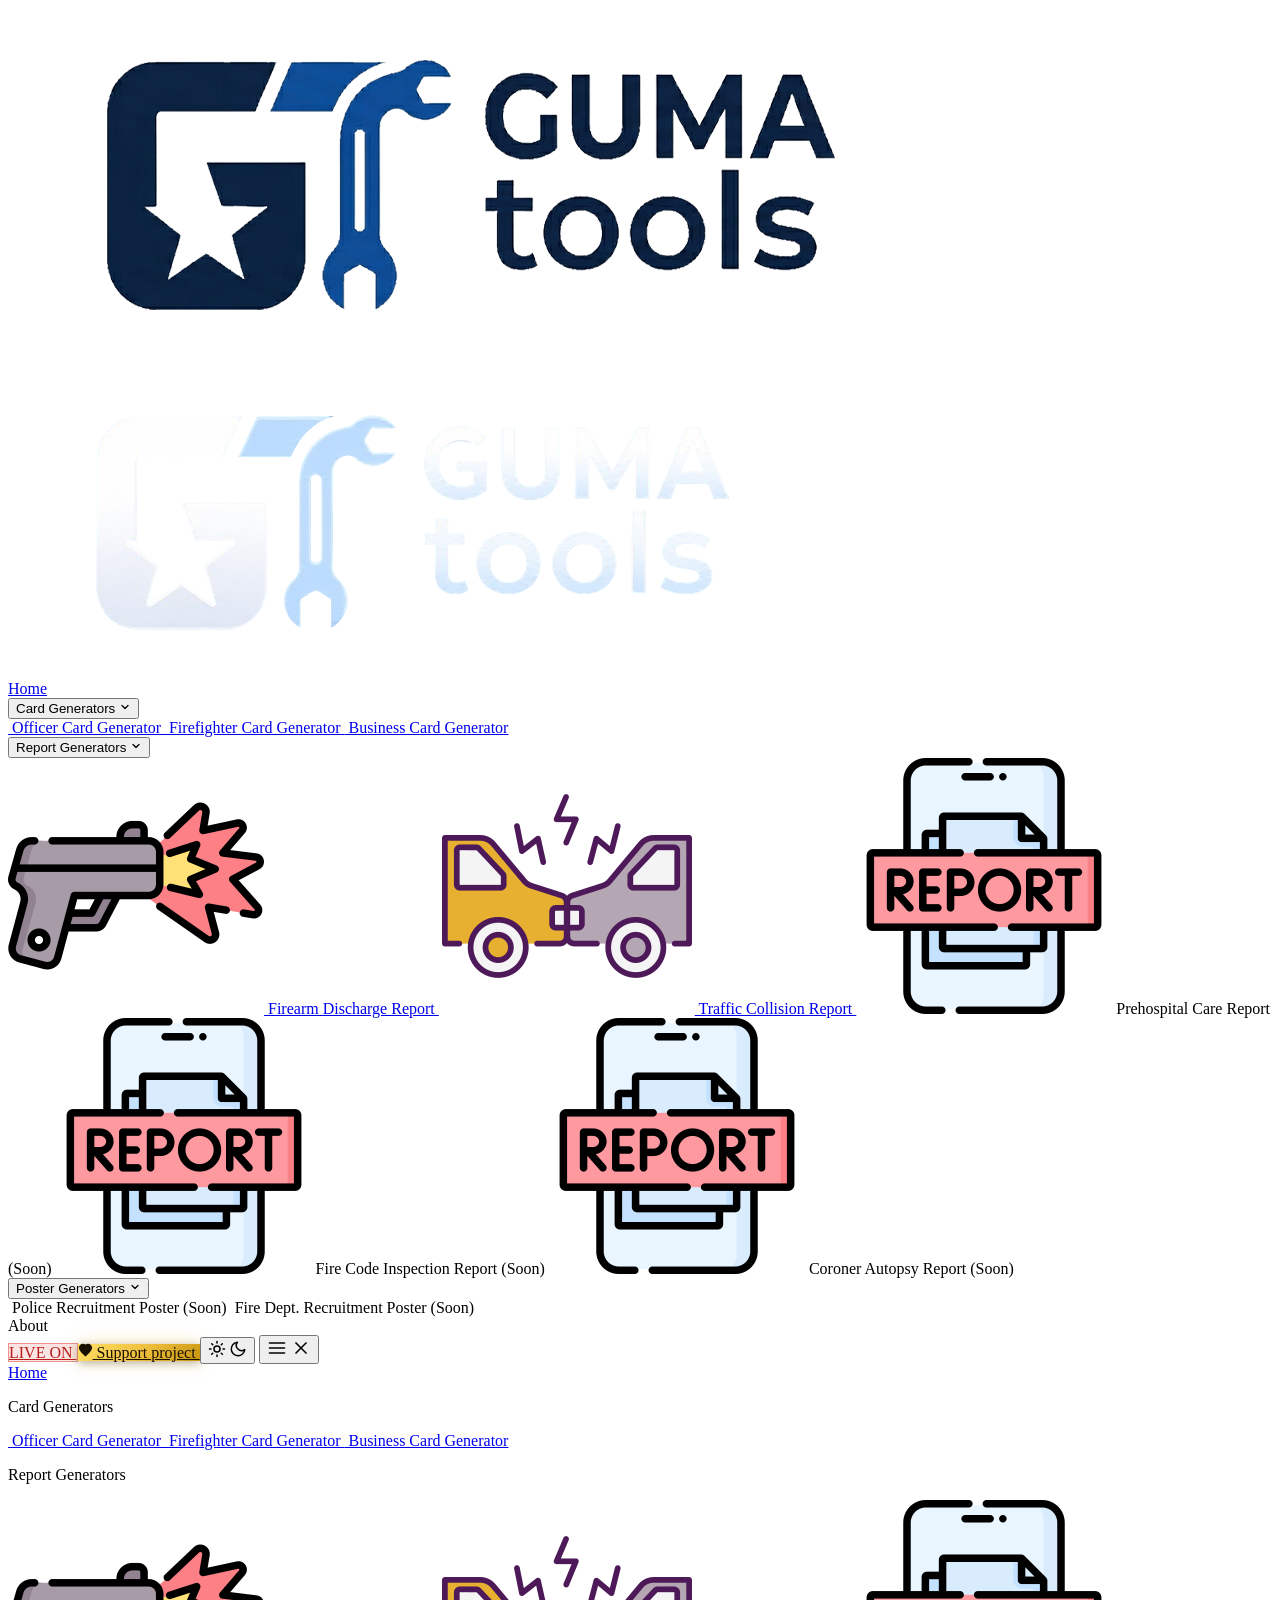
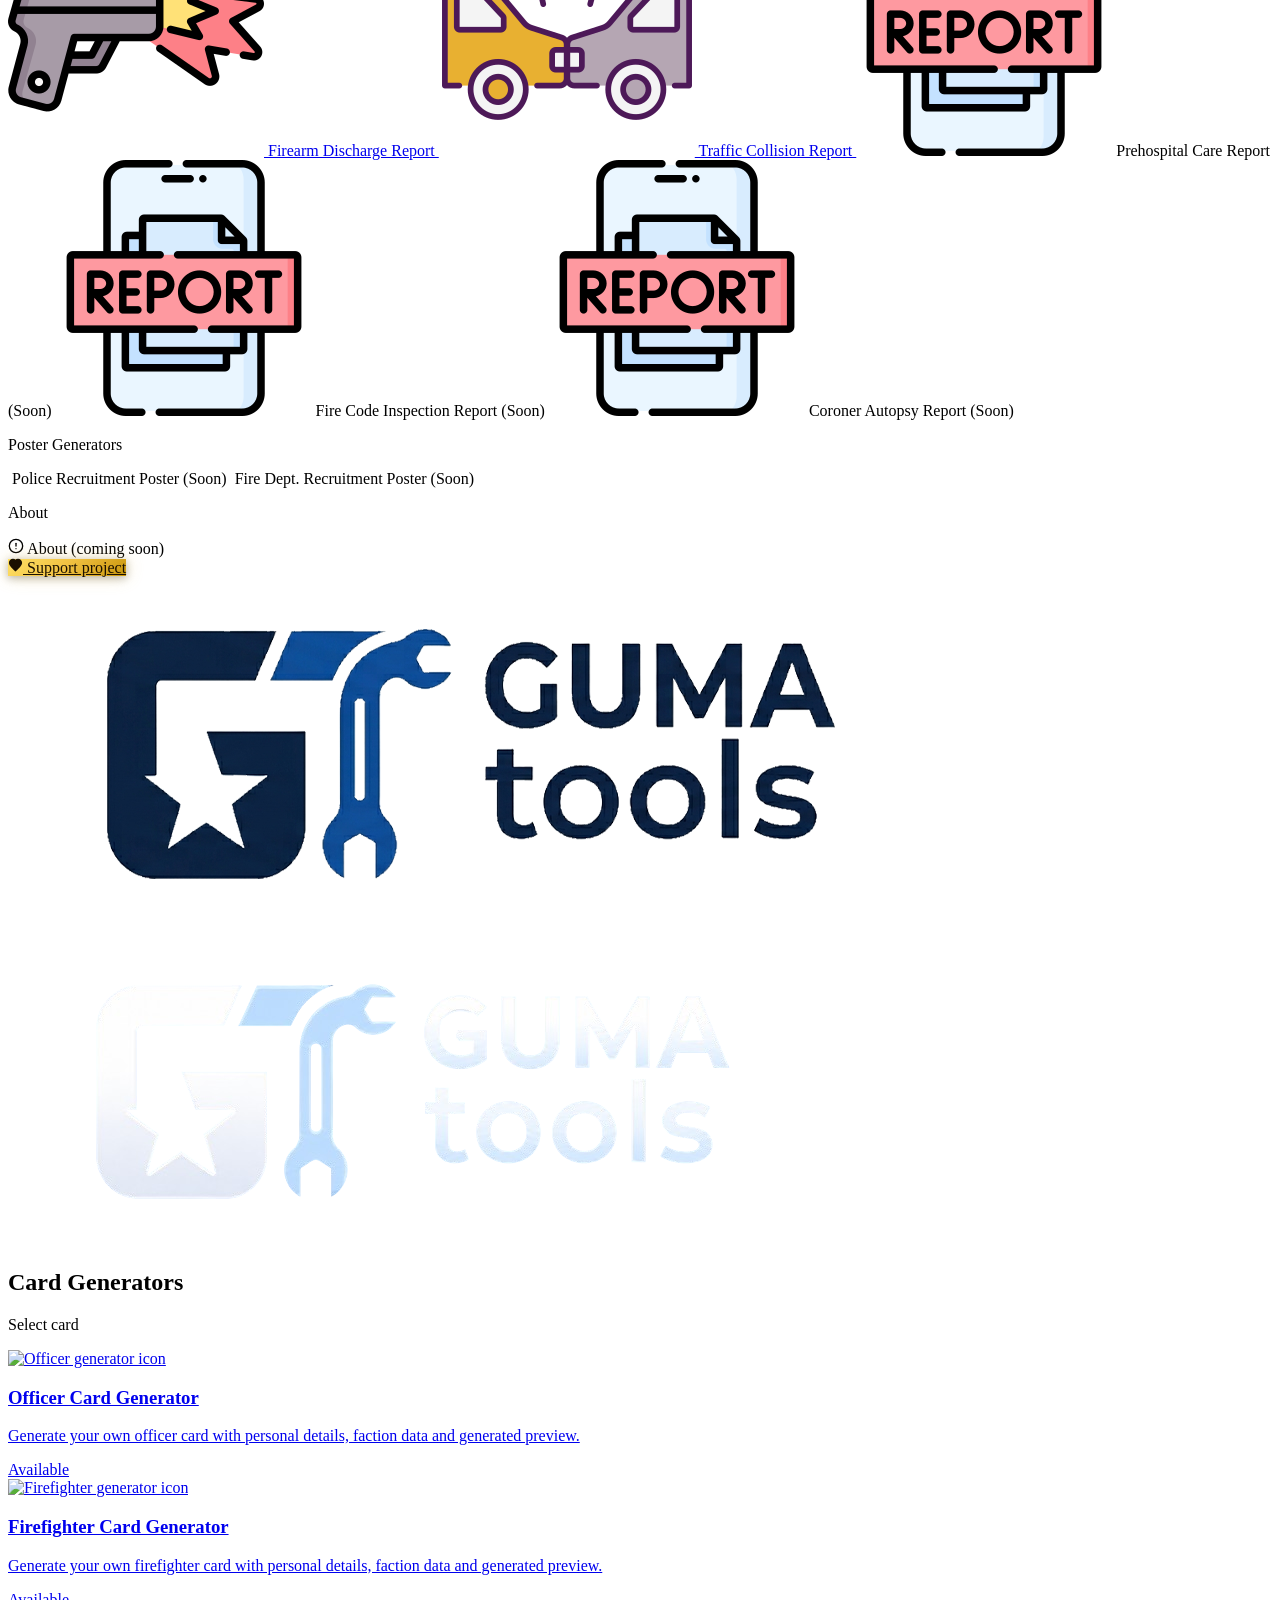
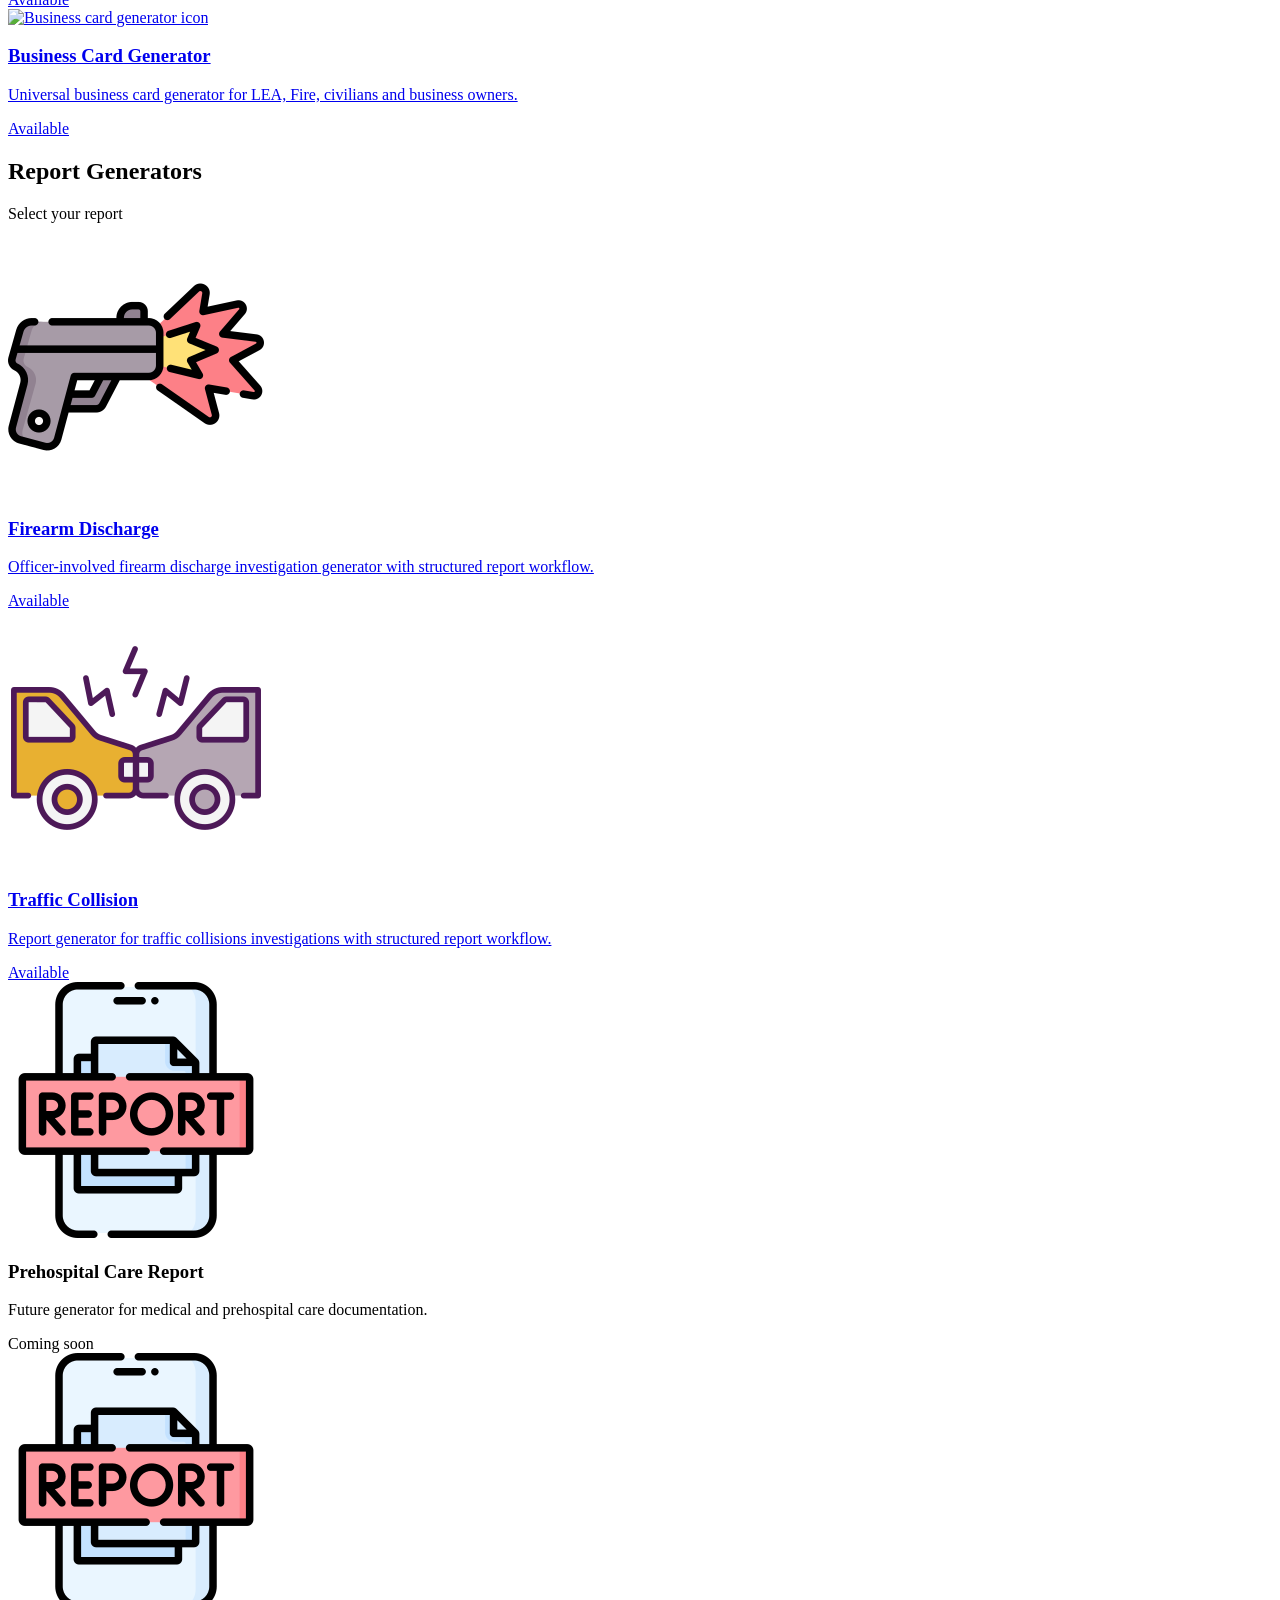
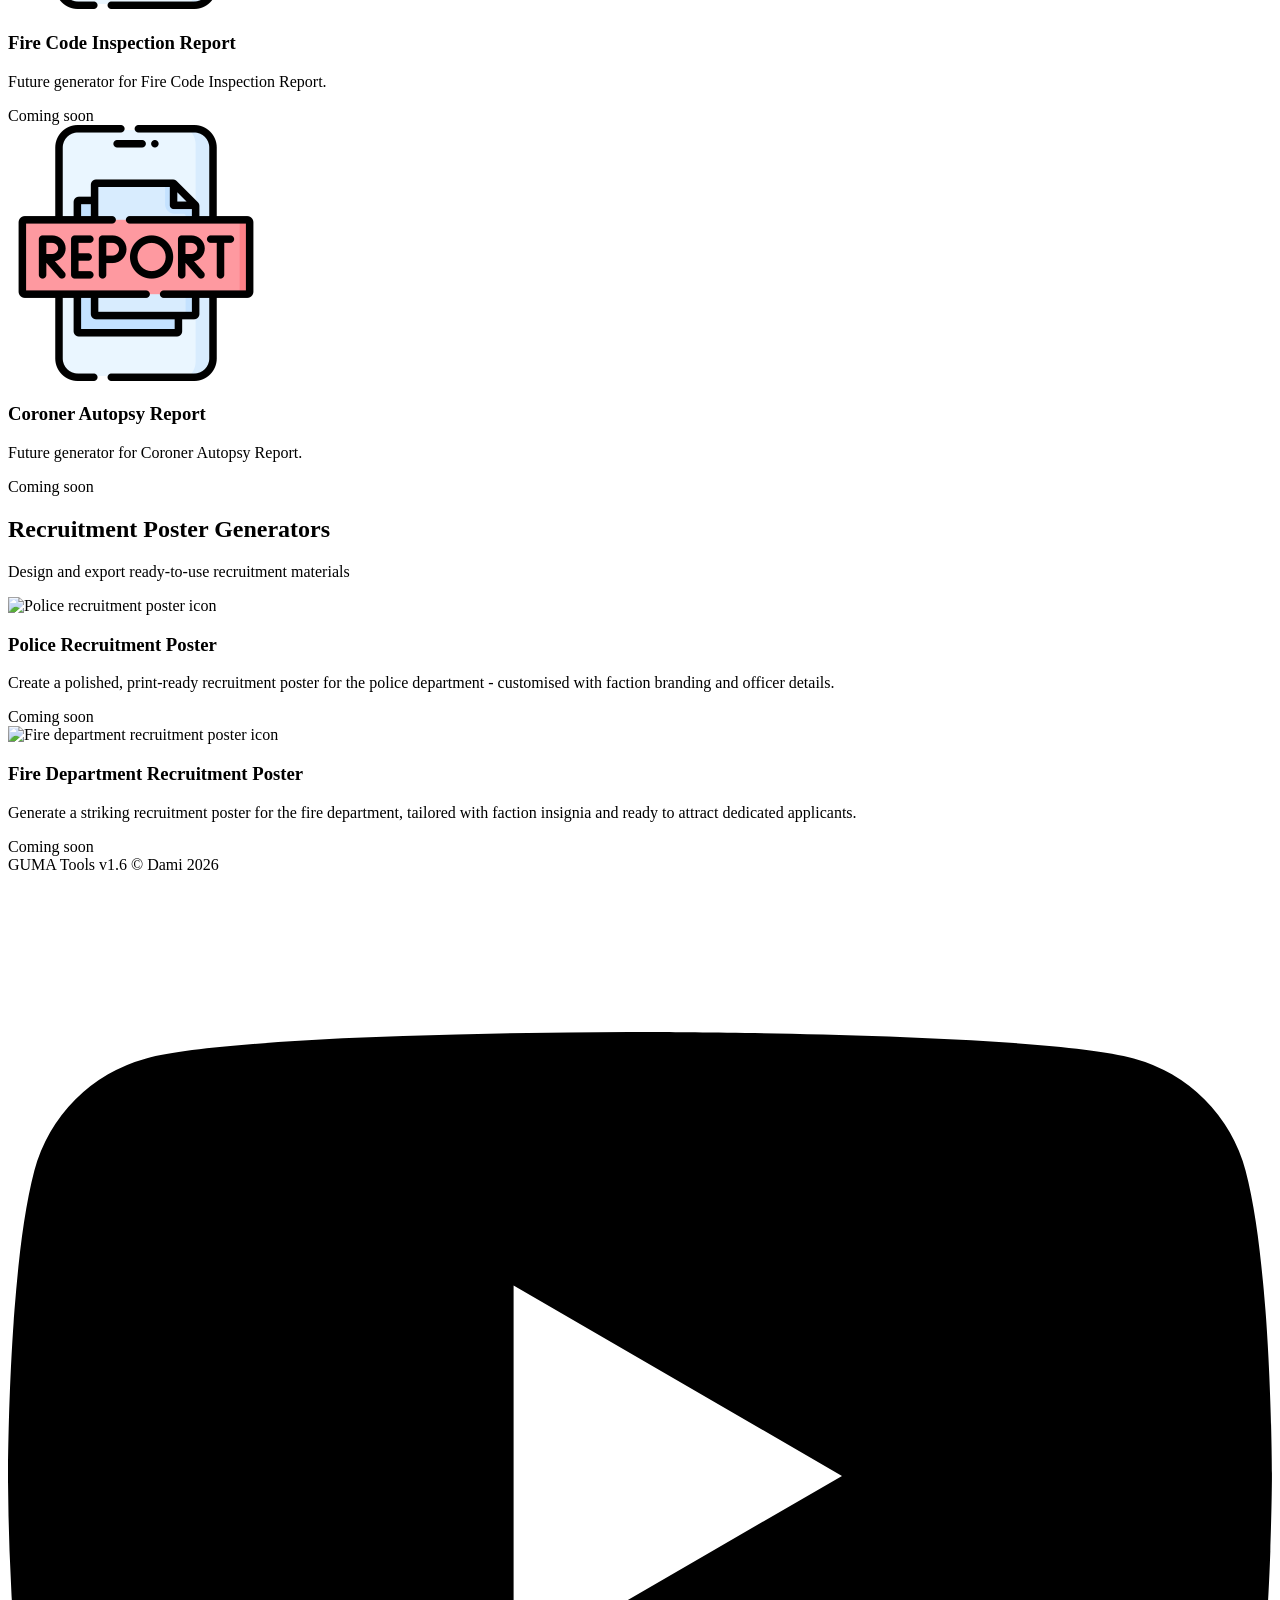
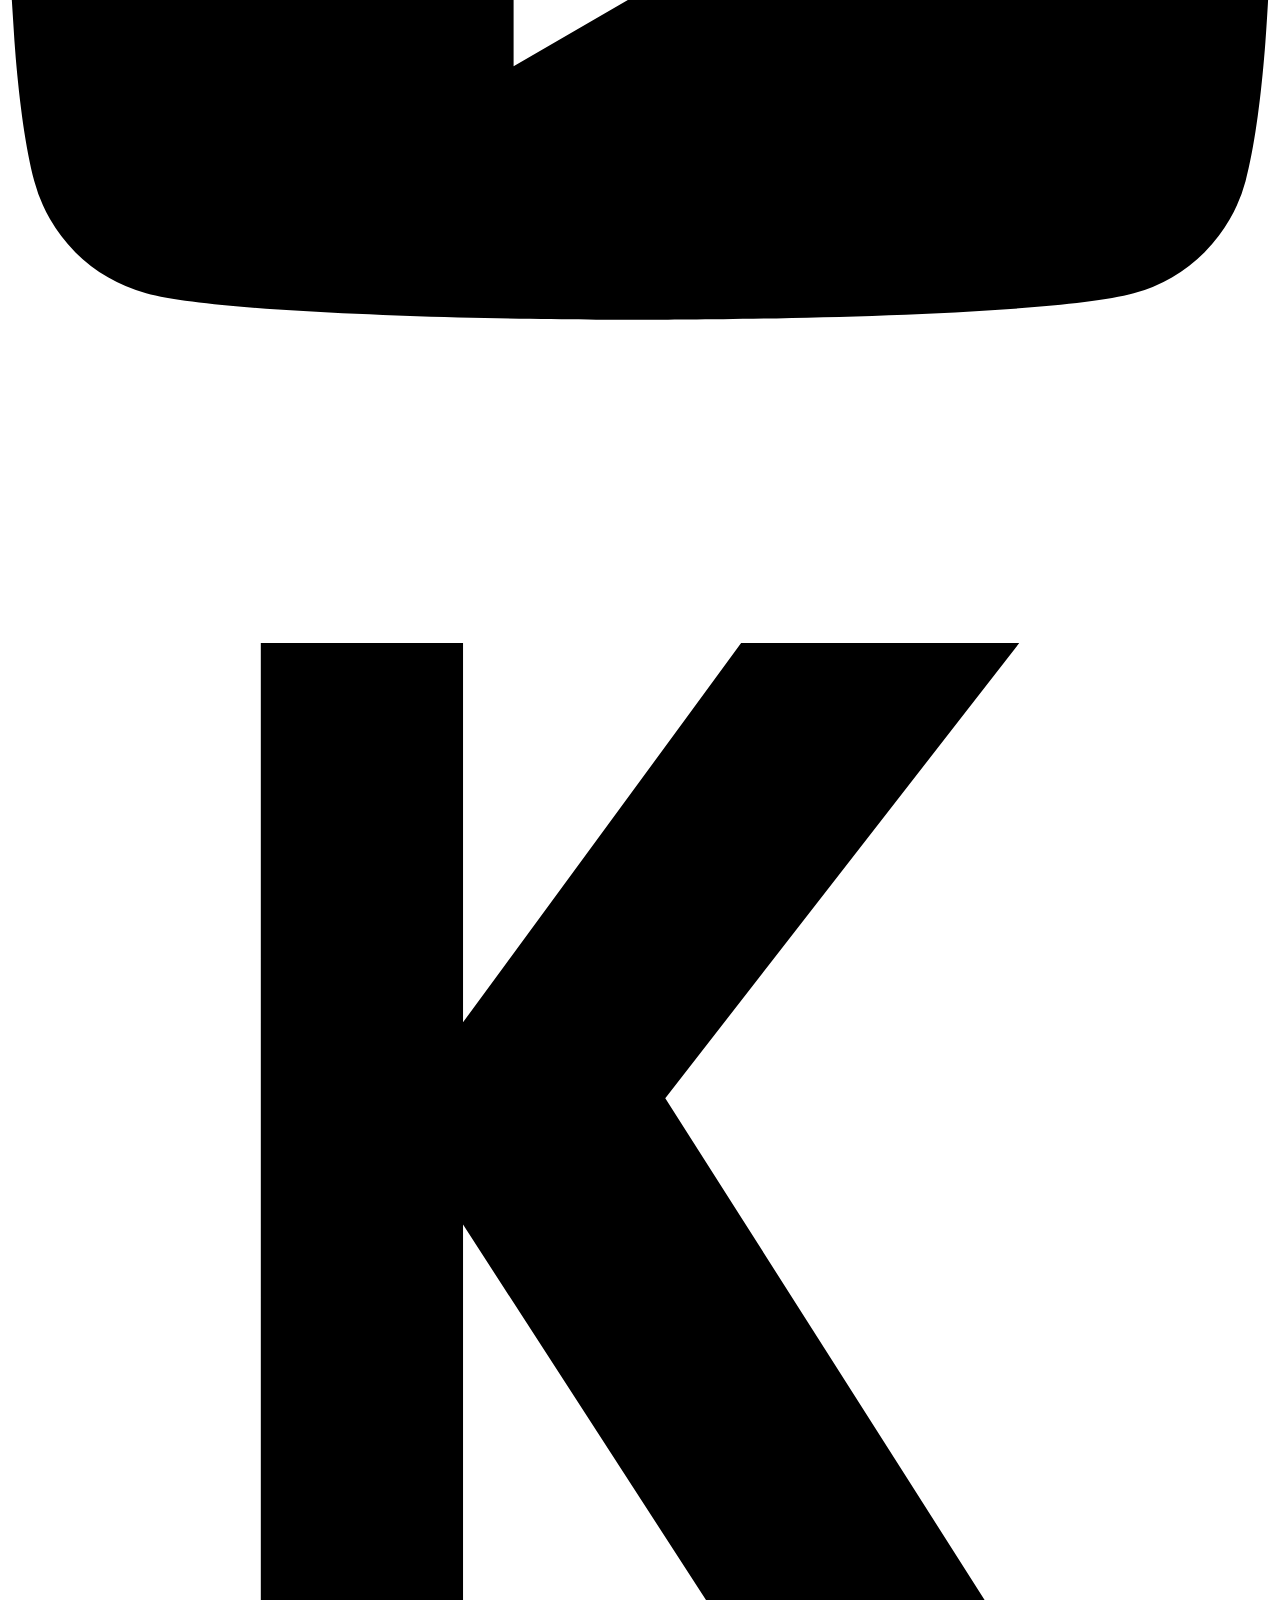
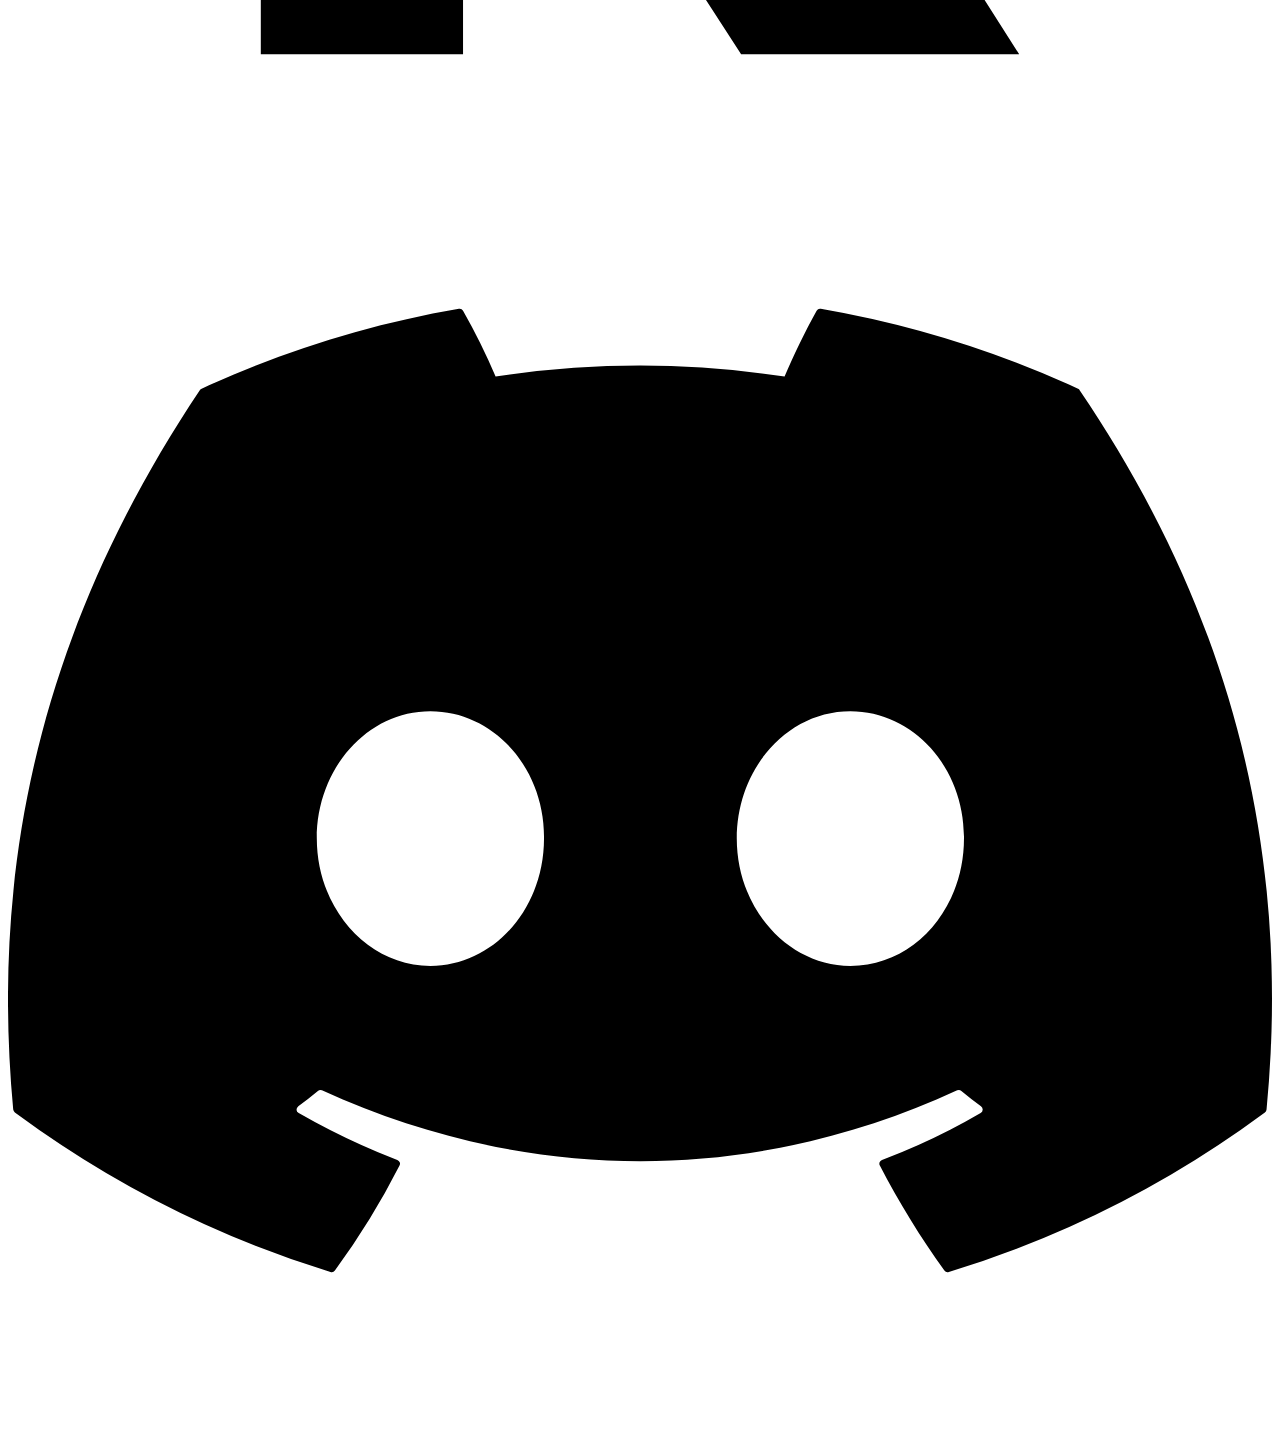
==== commit 1fe5c3fe: "Feature: replace generic favicon with page-specific icons, update report images - Per-page favicons:" ====
--- a/index.html
+++ b/index.html
@@ -6,8 +6,8 @@
     <meta name="author" content="Dami" />
     <title>GUMA Tools</title>
 
-    <link rel="icon" href="assets/favicon.ico" type="image/x-icon" />
-    <link rel="apple-touch-icon" sizes="192x192" href="assets/favicon.ico" />
+    <link rel="icon" href="assets/logo_short.png" type="image/png" />
+    <link rel="apple-touch-icon" sizes="192x192" href="assets/logo_short.png" />
     <link rel="manifest" href="manifest.json" />
 
     <script src="js/theme-init.js"></script>
@@ -90,7 +90,7 @@
         <div class="grid grid-cols-1 gap-6 md:grid-cols-2 xl:grid-cols-3">
           <a href="firearm_discharge.html" class="guma-card group guma-tile-stagger">
             <div class="guma-badge-wrap">
-              <img src="assets/firearm_dis_192.png" alt="Firearm discharge report icon" />
+              <img src="assets/shooting.png" alt="Firearm discharge report icon" />
             </div>
 
             <div class="flex flex-1 flex-col">
@@ -103,7 +103,7 @@
 
           <a href="traffic_collision_report.html" class="guma-card group guma-tile-stagger">
             <div class="guma-badge-wrap">
-              <img src="assets/traffic_col_192.png" alt="Traffic collision report icon" />
+              <img src="assets/collision.png" alt="Traffic collision report icon" />
             </div>
 
             <div class="flex flex-1 flex-col">
@@ -116,7 +116,7 @@
 
           <div class="guma-card guma-card-disabled group guma-tile-stagger">
             <div class="guma-badge-wrap">
-              <img src="assets/firearm_dis_192.png" alt="Prehospital care report icon" />
+              <img src="assets/placeholder.png" alt="Prehospital care report icon" />
             </div>
 
             <div class="flex flex-1 flex-col">
@@ -129,7 +129,7 @@
 
           <div class="guma-card guma-card-disabled group guma-tile-stagger">
             <div class="guma-badge-wrap">
-              <img src="assets/firearm_dis_192.png" alt="Fire Code Inspection Report icon" />
+              <img src="assets/placeholder.png" alt="Fire Code Inspection Report icon" />
             </div>
 
             <div class="flex flex-1 flex-col">
@@ -142,7 +142,7 @@
 
           <div class="guma-card guma-card-disabled group guma-tile-stagger">
             <div class="guma-badge-wrap">
-              <img src="assets/firearm_dis_192.png" alt="Coroner Autopsy Report icon" />
+              <img src="assets/placeholder.png" alt="Coroner Autopsy Report icon" />
             </div>
 
             <div class="flex flex-1 flex-col">
